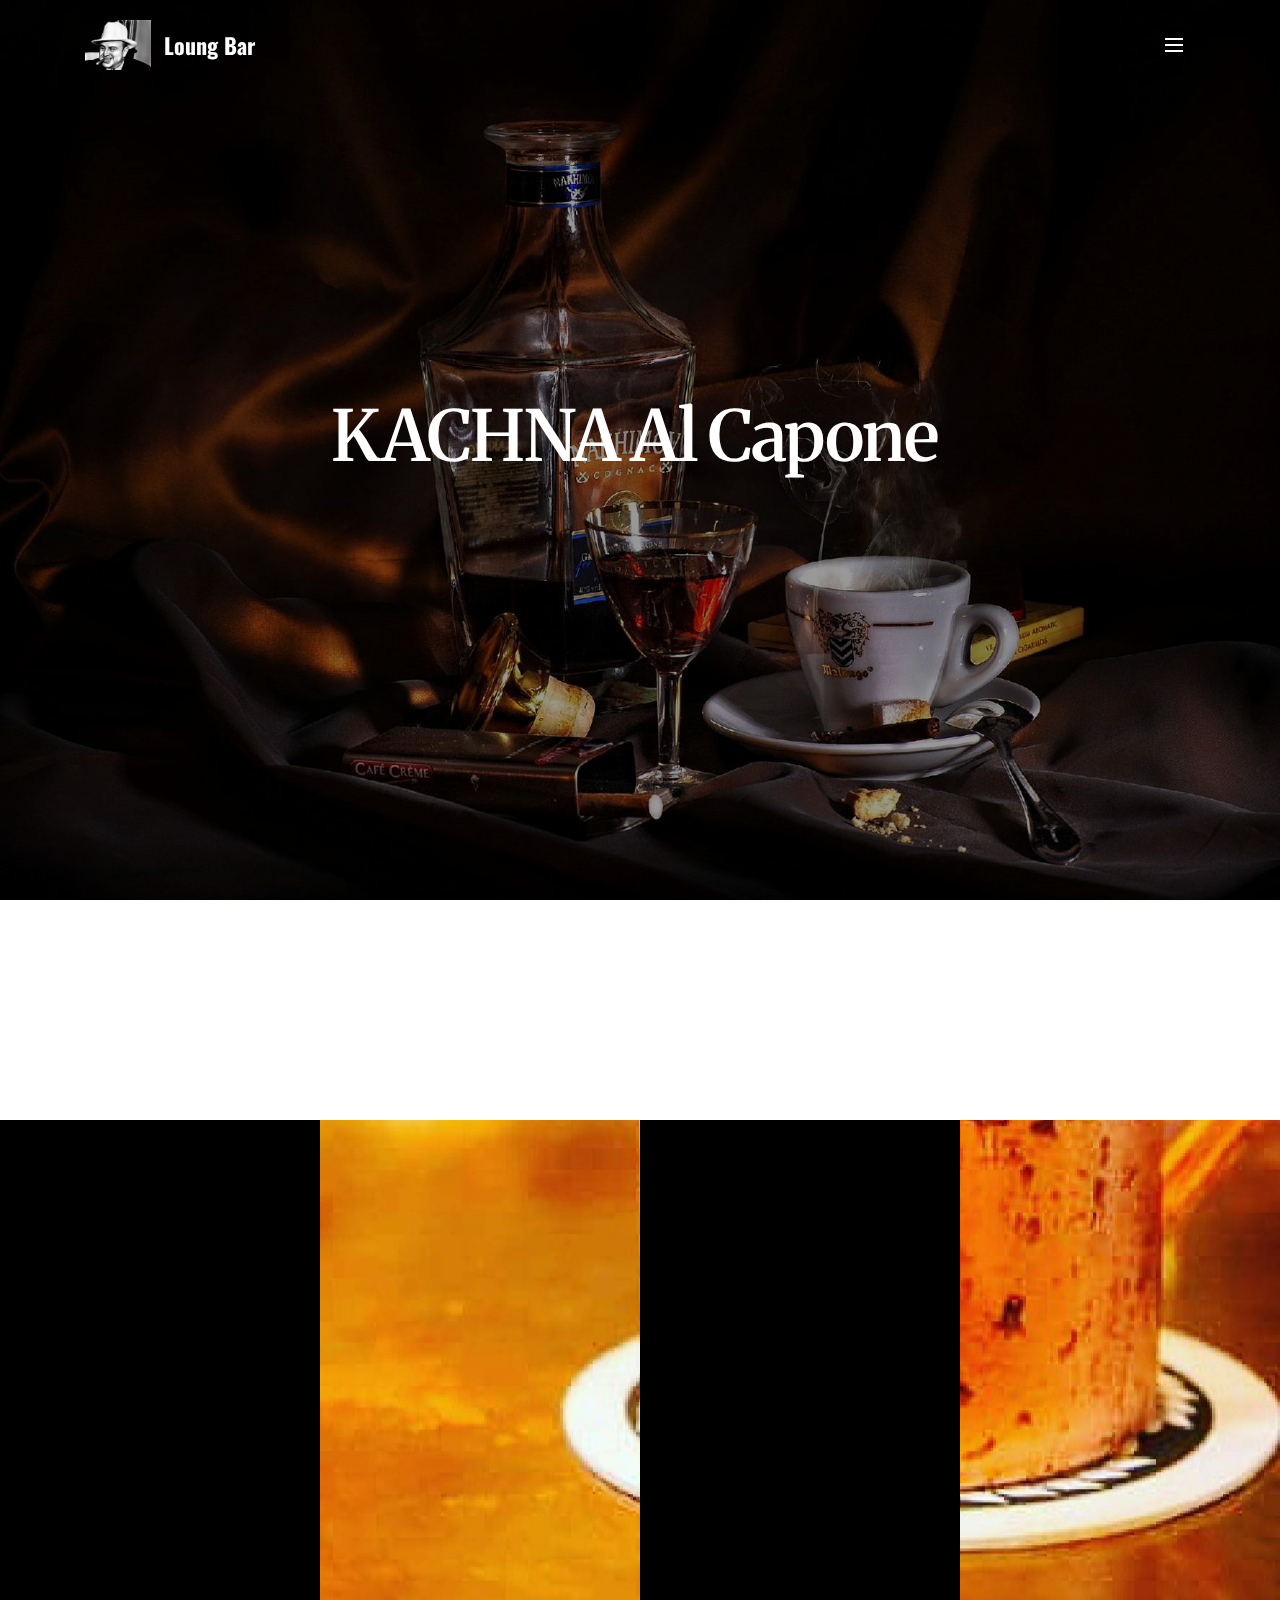
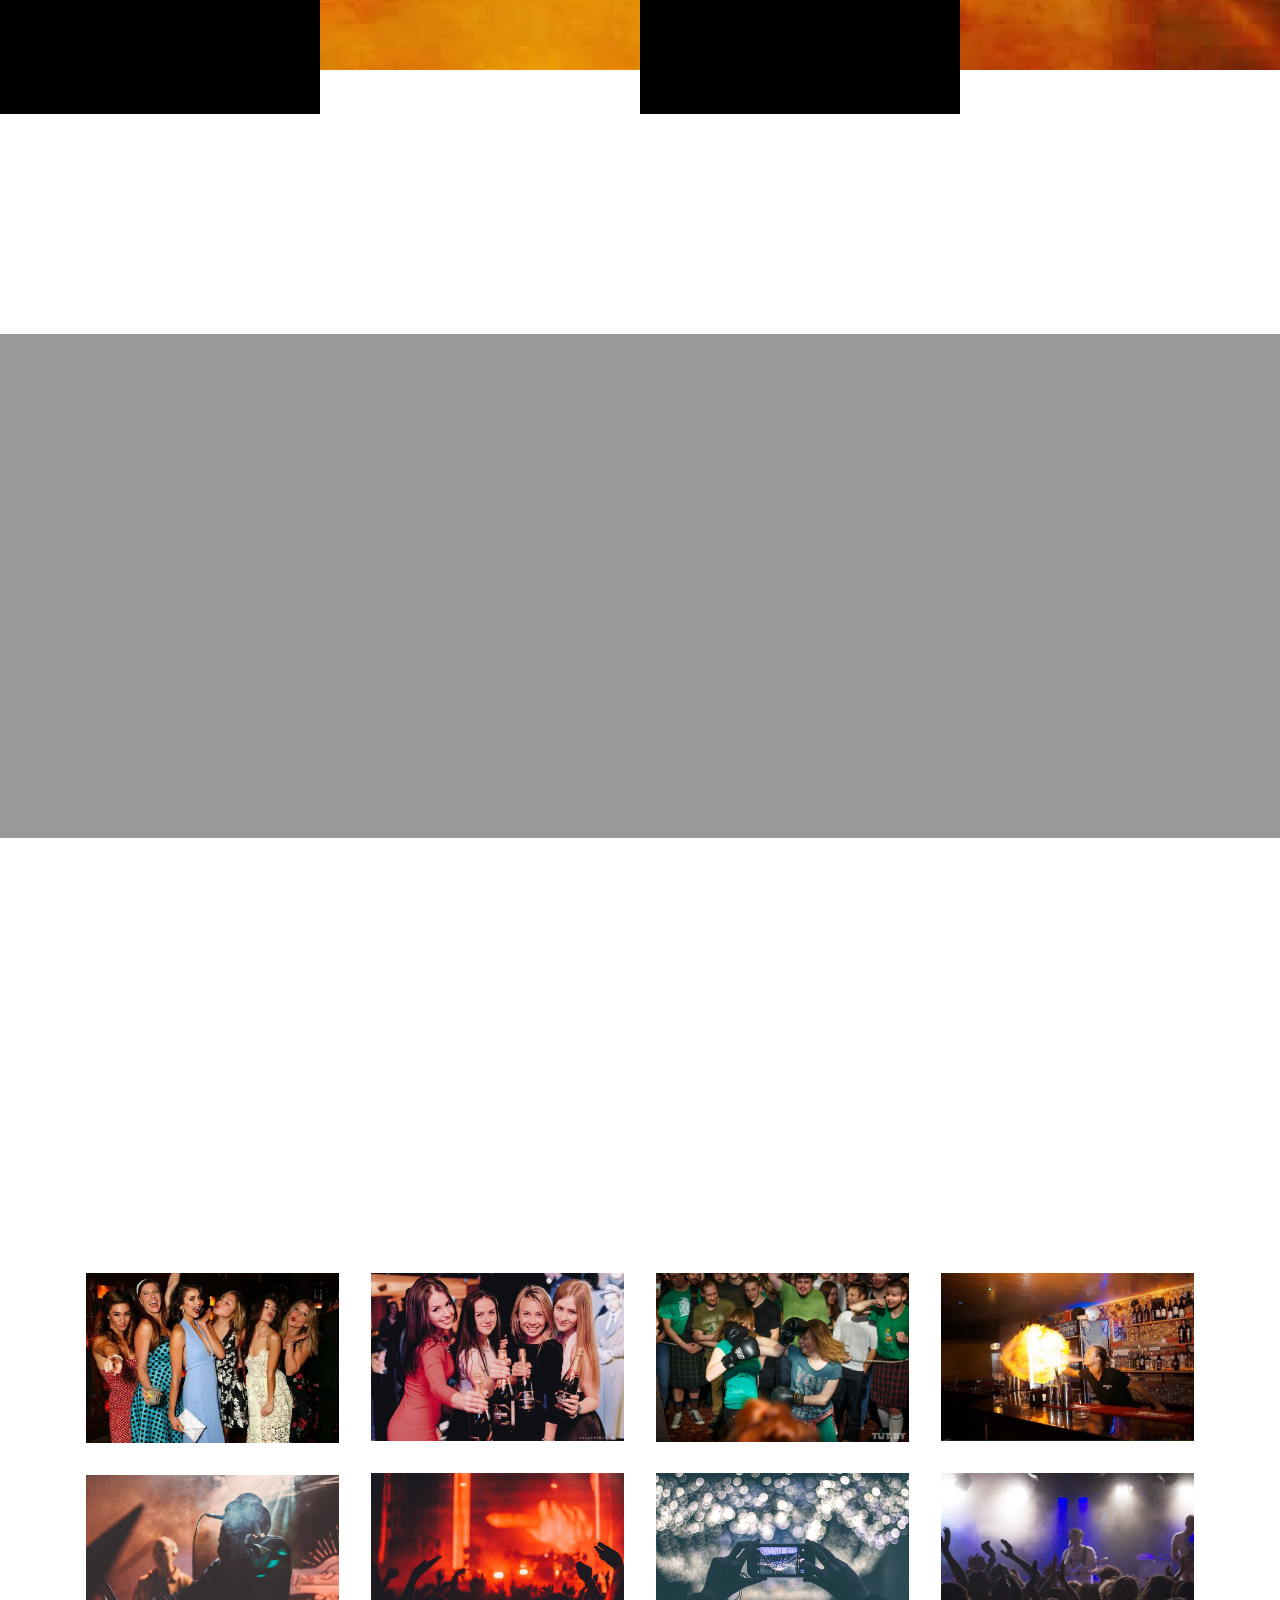
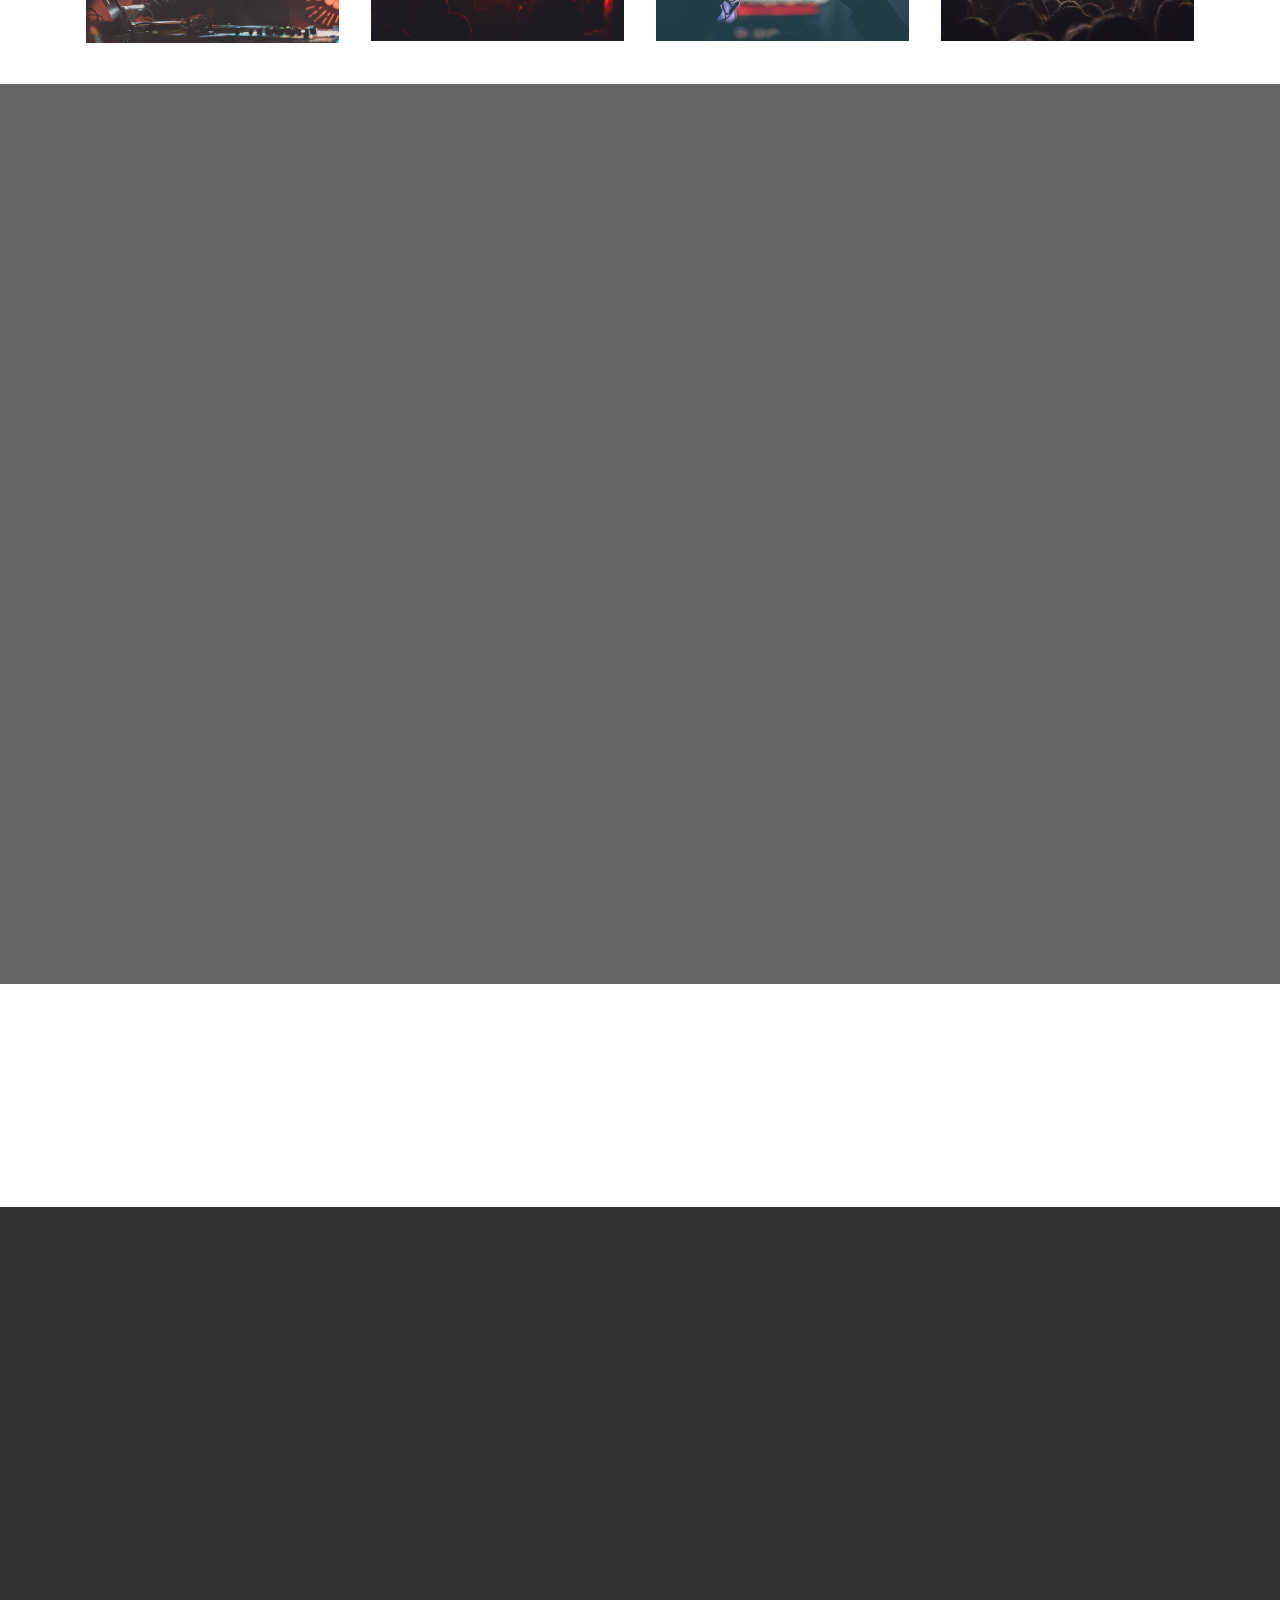
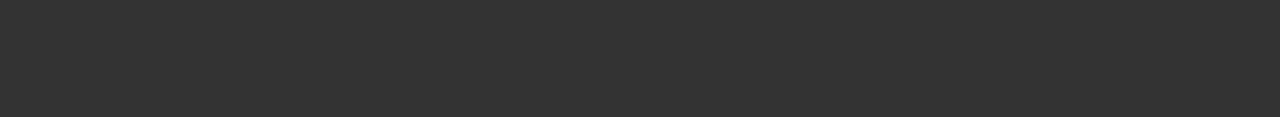
==== index.html @ c8e2fe5b "create github pages" ====
<!DOCTYPE html>
<html>
<head>
  <!-- Site made with Mobirise Website Builder v3.12.1, https://mobirise.com -->
  <meta charset="UTF-8">
  <meta http-equiv="X-UA-Compatible" content="IE=edge">
  <meta name="generator" content="Mobirise v3.12.1, mobirise.com">
  <meta name="viewport" content="width=device-width, initial-scale=1">
  <link rel="shortcut icon" href="assets/images/kapone-170x128.jpg" type="image/x-icon">
  <meta name="description" content="Бары и пабы Алматы">
  <title>Бар в Алматы</title>
  <link rel="stylesheet" href="https://fonts.googleapis.com/css?family=Lora:400,700,400italic,700italic&amp;subset=latin">
  <link rel="stylesheet" href="https://fonts.googleapis.com/css?family=Montserrat:400,700">
  <link rel="stylesheet" href="https://fonts.googleapis.com/css?family=Raleway:100,100i,200,200i,300,300i,400,400i,500,500i,600,600i,700,700i,800,800i,900,900i">
  <link rel="stylesheet" href="assets/bootstrap-material-design-font/css/material.css">
  <link rel="stylesheet" href="assets/et-line-font-plugin/style.css">
  <link rel="stylesheet" href="assets/tether/tether.min.css">
  <link rel="stylesheet" href="assets/bootstrap/css/bootstrap.min.css">
  <link rel="stylesheet" href="assets/dropdown/css/style.css">
  <link rel="stylesheet" href="assets/animate.css/animate.min.css">
  <link rel="stylesheet" href="assets/theme/css/style.css">
  <link rel="stylesheet" href="assets/mobirise-gallery/style.css">
  <link rel="stylesheet" href="assets/mobirise/css/mbr-additional.css" type="text/css">
  
  
  
</head>
<body>
<section id="ext_menu-d">

    <nav class="navbar navbar-dropdown bg-color transparent">
        <div class="container">

            <div class="mbr-table">
                <div class="mbr-table-cell">

                    <div class="navbar-brand">
                        <span class="navbar-logo"><img src="assets/images/kapone-170x128.jpg" alt="Mobirise"></span>
                        <a class="navbar-caption" href="Alcapone.html">Loung Bar</a>
                    </div>

                </div>
                <div class="mbr-table-cell">

                    <button class="navbar-toggler pull-xs-right" type="button" data-toggle="collapse" data-target="#exCollapsingNavbar">
                        <div class="hamburger-icon"></div>
                    </button>

                    <ul class="nav-dropdown collapse pull-xs-right nav navbar-nav navbar-toggleable-xl" id="exCollapsingNavbar"><li class="nav-item"><a class="nav-link link" href="index.html">О БАРЕ</a></li><li class="nav-item"><a class="nav-link link" href="Alcapone.html">Al Capone</a></li><li class="nav-item"><a class="nav-link link" href="http://barseng.kz/menu.pdf" target="_blank">МЕНЮ</a></li></ul>
                    <button hidden="" class="navbar-toggler navbar-close" type="button" data-toggle="collapse" data-target="#exCollapsingNavbar">
                        <div class="close-icon"></div>
                    </button>

                </div>
            </div>

        </div>
    </nav>

</section>

<section class="engine"><a rel="external" href="https://mobirise.com">Mobirise Web Page Maker</a></section><section class="mbr-section mbr-section-hero mbr-section-full mbr-parallax-background mbr-after-navbar" id="header1-h" style="background-image: url(assets/images/pub2-2000x1250.jpg);">

    <div class="mbr-overlay" style="opacity: 0.4; background-color: rgb(0, 0, 0);"></div>

    <div class="mbr-table-cell">

        <div class="container">
            <div class="row">
                <div class="mbr-section col-md-10 col-md-offset-1 text-xs-center">

                    <h1 class="mbr-section-title display-1"><br><span style="font-size: 4.39rem; line-height: 1.1;">KACHNA Al Capone&nbsp;</span><br><div><br></div></h1>
                    
                    
                </div>
            </div>
        </div>
    </div>

    

</section>

<section class="mbr-section article mbr-section__container" id="content1-g" style="background-color: rgb(255, 255, 255); padding-top: 20px; padding-bottom: 20px;">

    <div class="container">
        <div class="row">
            <div class="col-xs-12 lead"><p>И бар и кухня сочетают в себе американскую классику с итальянским колоритом под стать названию: виски и вермуты, пицца и бургеры. Меню в « KACHNA Al Capone» авторское и, как настоящий гангстер, хранит очень много секретов, некоторыми из которых могут поделиться с гостями. Например, необычный чесночный круассан готовится из специального сырного теста, а чтобы разгадать тайну одноименной «живой» пиццы с морепродуктами – ее надо попробовать. Кроме того, здесь есть пицца «Lego», которую можно «собрать» на свой вкус из понравившихся ингредиентов, топингов, сыров и соусов на классическом итальянском или слоеном тесте с моцареллой.</p><p><br></p></div>
        </div>
    </div>

</section>

<section class="mbr-cards mbr-section mbr-section-nopadding mbr-parallax-background" id="features1-l" style="background-image: url(assets/images/img-20170319-172205-2000x2000.jpg);">

        

    <div class="mbr-cards-row row striped">

        <div class="mbr-cards-col col-xs-12 col-lg-3" style="padding-top: 80px; padding-bottom: 80px;">
            <div class="container">
                <div class="card cart-block">
                    <div class="card-img"><img src="assets/images/323d0a21-34e6-40d7-8a92-a847ab2caed2-jpg-152x122-crop-152x122-max-q85-600x481.jpg" class="card-img-top"></div>
                    <div class="card-block">
                        <h4 class="card-title">Название</h4>
                        <h5 class="card-subtitle">состав</h5>
                        <p class="card-text">Краткое описание блюда</p>
                        <div class="card-btn"><a href="about.html" class="btn btn-primary">MORE</a></div>
                    </div>
                </div>
            </div>
        </div>
        <div class="mbr-cards-col col-xs-12 col-lg-3" style="padding-top: 80px; padding-bottom: 80px;">
            <div class="container">
                <div class="card cart-block">
                    <div class="card-img"><img src="assets/images/2824b2d0-a138-4de0-aead-1ec880fb8e8d-jpg-152x122-crop-152x122-max-q85-600x481.jpg" class="card-img-top"></div>
                    <div class="card-block">
                        <h4 class="card-title">Название</h4>
                        <h5 class="card-subtitle">состав</h5>
                        <p class="card-text">Краткое описание блюда</p>
                        <div class="card-btn"><a href="about.html" class="btn btn-primary">MORE</a></div>
                    </div>
                </div>
            </div>
        </div>
        <div class="mbr-cards-col col-xs-12 col-lg-3" style="padding-top: 80px; padding-bottom: 80px;">
            <div class="container">
                <div class="card cart-block">
                    <div class="card-img"><img src="assets/images/couqnfx82vs-600x399.jpg" class="card-img-top"></div>
                    <div class="card-block">
                        <h4 class="card-title">Название</h4>
                        <h5 class="card-subtitle">состав</h5>
                        <p class="card-text">Краткое описание блюда</p>
                        <div class="card-btn"><a href="about.html" class="btn btn-primary">MORE</a></div>
                    </div>
                </div>
            </div>
        </div>
        <div class="mbr-cards-col col-xs-12 col-lg-3" style="padding-top: 80px; padding-bottom: 80px;">
            <div class="container">
                <div class="card cart-block">
                    <div class="card-img"><img src="assets/images/5lagman-600x602.jpg" class="card-img-top"></div>
                    <div class="card-block">
                        <h4 class="card-title">Название</h4>
                        <h5 class="card-subtitle">состав</h5>
                        <p class="card-text">Краткое описание блюда</p>
                        <div class="card-btn"><a href="about.html" class="btn btn-primary">MORE</a></div>
                    </div>
                </div>
            </div>
        </div>
        
        
    </div>
</section>

<section class="mbr-section article mbr-section__container" id="content1-m" style="background-color: rgb(255, 255, 255); padding-top: 20px; padding-bottom: 20px;">

    <div class="container">
        <div class="row">
            <div class="col-xs-12 lead"><p>Оригинальная авторская коктейльная карта заслуживает особого внимания. Например, фирменный коктейль «Манхеттен» воспроизведен по подлинному рецепту той эпохи: ржаной виски, красный вермут и ангостура. Кстати, у него есть и «спутница» – оригинальный коктейль Мей Капоне (ром, руби порто, желток, лимон, мед, биттер), названный в честь супруги культового персонажа. </p><p><br></p><p>Название каждой позиции выбрано не случайно: в карте можно найти «Синдикат», «Картель» и даже «От КГБ с любовью». Разумеется, в баре представлены и классические коктейли, большой выбор крепких напитков и ликеров, а также особая позиция «Озадачить бармена». Для ценителей пива – несколько сортов разливного, в том числе редкий миндальный эль.</p></div>
        </div>
    </div>

</section>

<section class="mbr-section article" id="msg-box8-k" data-bg-video="https://www.youtube.com/embed/Tyuw-gnEGxI?rel=0&amp;amp;showinfo=0&amp;autoplay=0&amp;loop=0" style="padding-top: 200px; padding-bottom: 200px;">

    <div class="mbr-overlay" style="opacity: 0.4; background-color: rgb(0, 0, 0);">
    </div>
    <div class="container">
        <div class="row">
            <div class="col-md-8 col-md-offset-2 text-xs-center">
                <h3 class="mbr-section-title display-2">Коктели</h3>
                <div class="lead"><p>с секретом</p></div>
                
            </div>
        </div>
    </div>

</section>

<section class="mbr-section article mbr-section__container" id="content1-i" style="background-color: rgb(255, 255, 255); padding-top: 40px; padding-bottom: 0px;">

    <div class="container">
        <div class="row">
            <div class="col-xs-12 lead"><p>Пространство заведения гармонично разделено на несколько зон: непосредственно бар, лаунж-залы со столиками и диванами и специальный «тайный» бар.</p><p><br></p><p>Брутальный интерьер заведения полностью отражает концепцию: кирпичная кладка, стилизованные лампы, деревянные ящики и бочки из-под виски, стулья с обивкой из натуральной грубой кожи. Атмосферу создают стильные интерьерные акценты: антикварное пианино, музыкальный автомат, саксофон, переделанный в действующий пивной кран, на стенах – настоящие пулеметы Томпсона (известные как Томми-ган), даже ручки дверей переделаны из боевых пистолетов той эпохи. Отдельно стоит сказать о больших настенных часах в баре – сделанные на заказ, они идут в обратную сторону, что отлично подчеркивает концепцию бара.</p><p><br></p><p>По выходным и четвергам играет разноплановая живая музыка: это может быть джаз, популярные cover-группы или бодрый рок-н-ролл, по пятницам и субботам за пульт встаёт диджей.&nbsp;</p></div>
        </div>
    </div>

</section>

<section class="mbr-section mbr-section__container article" id="header3-o" style="background-color: rgb(255, 255, 255); padding-top: 20px; padding-bottom: 20px;">
    <div class="container">
        <div class="row">
            <div class="col-xs-12">
                <h3 class="mbr-section-title display-2">У нас весело</h3>
                <small class="mbr-section-subtitle"></small>
            </div>
        </div>
    </div>
</section>

<section class="mbr-gallery mbr-section mbr-section-nopadding mbr-slider-carousel" id="gallery2-n" data-filter="false" style="padding-top: 0rem; padding-bottom: 1.5rem;">
    <!-- Filter -->
    

    <!-- Gallery -->
    <div class="mbr-gallery-row container">
        <div class=" mbr-gallery-layout-default">
            <div>
                <div>
                    <div class="mbr-gallery-item mbr-gallery-item__mobirise3 mbr-gallery-item--p1" data-tags="Awesome" data-video-url="false">
                        <div href="#lb-gallery2-n" data-slide-to="0" data-toggle="modal">
                            
                            

                            <img alt="" src="assets/images/toohtoeiufw-1-2000x1345-800x538.jpg">
                            
                            <span class="icon-focus"></span>
                            
                        </div>
                    </div><div class="mbr-gallery-item mbr-gallery-item__mobirise3 mbr-gallery-item--p1" data-tags="Responsive" data-video-url="false">
                        <div href="#lb-gallery2-n" data-slide-to="1" data-toggle="modal">
                            
                            

                            <img alt="" src="assets/images/1048581-2000x1334-800x533.jpg">
                            
                            <span class="icon-focus"></span>
                            
                        </div>
                    </div><div class="mbr-gallery-item mbr-gallery-item__mobirise3 mbr-gallery-item--p1" data-tags="Creative" data-video-url="false">
                        <div href="#lb-gallery2-n" data-slide-to="2" data-toggle="modal">
                            
                            

                            <img alt="" src="assets/images/dsp-2000x1335-800x534.jpg">
                            
                            <span class="icon-focus"></span>
                            
                        </div>
                    </div><div class="mbr-gallery-item mbr-gallery-item__mobirise3 mbr-gallery-item--p1" data-tags="Animated" data-video-url="false">
                        <div href="#lb-gallery2-n" data-slide-to="3" data-toggle="modal">
                            
                            

                            <img alt="" src="assets/images/7q7cbcyurfs-2000x1331-800x532.jpg">
                            
                            <span class="icon-focus"></span>
                            
                        </div>
                    </div><div class="mbr-gallery-item mbr-gallery-item__mobirise3 mbr-gallery-item--p1" data-tags="Animated" data-video-url="false">
                        <div href="#lb-gallery2-n" data-slide-to="4" data-toggle="modal">
                            
                            

                            <img alt="" src="assets/images/mbr-2000x1333-800x533.jpg">
                            
                            <span class="icon-focus"></span>
                            
                        </div>
                    </div><div class="mbr-gallery-item mbr-gallery-item__mobirise3 mbr-gallery-item--p1" data-tags="Animated" data-video-url="false">
                        <div href="#lb-gallery2-n" data-slide-to="5" data-toggle="modal">
                            
                            

                            <img alt="" src="assets/images/mbr-4-2000x1333-800x533.jpg">
                            
                            <span class="icon-focus"></span>
                            
                        </div>
                    </div><div class="mbr-gallery-item mbr-gallery-item__mobirise3 mbr-gallery-item--p1" data-tags="Animated" data-video-url="false">
                        <div href="#lb-gallery2-n" data-slide-to="6" data-toggle="modal">
                            
                            

                            <img alt="" src="assets/images/mbr-3-2000x1333-800x533.jpg">
                            
                            <span class="icon-focus"></span>
                            
                        </div>
                    </div><div class="mbr-gallery-item mbr-gallery-item__mobirise3 mbr-gallery-item--p1" data-tags="Animated" data-video-url="false">
                        <div href="#lb-gallery2-n" data-slide-to="7" data-toggle="modal">
                            
                            

                            <img alt="" src="assets/images/mbr-1-2000x1333-800x533.jpg">
                            
                            <span class="icon-focus"></span>
                            
                        </div>
                    </div>
                </div>
            </div>
            <div class="clearfix"></div>
        </div>
    </div>

    <!-- Lightbox -->
    <div data-app-prevent-settings="" class="mbr-slider modal fade carousel slide" tabindex="-1" data-keyboard="true" data-interval="false" id="lb-gallery2-n">
        <div class="modal-dialog">
            <div class="modal-content">
                <div class="modal-body">
                    <ol class="carousel-indicators">
                        <li data-app-prevent-settings="" data-target="#lb-gallery2-n" data-slide-to="0"></li><li data-app-prevent-settings="" data-target="#lb-gallery2-n" data-slide-to="1"></li><li data-app-prevent-settings="" data-target="#lb-gallery2-n" data-slide-to="2"></li><li data-app-prevent-settings="" data-target="#lb-gallery2-n" data-slide-to="3"></li><li data-app-prevent-settings="" data-target="#lb-gallery2-n" data-slide-to="4"></li><li data-app-prevent-settings="" data-target="#lb-gallery2-n" data-slide-to="5"></li><li data-app-prevent-settings="" data-target="#lb-gallery2-n" data-slide-to="6"></li><li data-app-prevent-settings="" data-target="#lb-gallery2-n" class=" active" data-slide-to="7"></li>
                    </ol>
                    <div class="carousel-inner">
                        <div class="carousel-item">
                            <img alt="" src="assets/images/toohtoeiufw-1-2000x1345.jpg">
                        </div><div class="carousel-item">
                            <img alt="" src="assets/images/1048581-2000x1334.jpg">
                        </div><div class="carousel-item">
                            <img alt="" src="assets/images/dsp-2000x1335.jpg">
                        </div><div class="carousel-item">
                            <img alt="" src="assets/images/7q7cbcyurfs-2000x1331.jpg">
                        </div><div class="carousel-item">
                            <img alt="" src="assets/images/mbr-2000x1333.jpg">
                        </div><div class="carousel-item">
                            <img alt="" src="assets/images/mbr-4-2000x1333.jpg">
                        </div><div class="carousel-item">
                            <img alt="" src="assets/images/mbr-3-2000x1333.jpg">
                        </div><div class="carousel-item active">
                            <img alt="" src="assets/images/mbr-1-2000x1333.jpg">
                        </div>
                    </div>
                    <a class="left carousel-control" role="button" data-slide="prev" href="#lb-gallery2-n">
                        <span class="icon-prev" aria-hidden="true"></span>
                        <span class="sr-only">Previous</span>
                    </a>
                    <a class="right carousel-control" role="button" data-slide="next" href="#lb-gallery2-n">
                        <span class="icon-next" aria-hidden="true"></span>
                        <span class="sr-only">Next</span>
                    </a>

                    <a class="close" href="#" role="button" data-dismiss="modal">
                        <span aria-hidden="true">×</span>
                        <span class="sr-only">Close</span>
                    </a>
                </div>
            </div>
        </div>
    </div>
</section>

<section class="mbr-section mbr-section-hero mbr-section-full" id="header1-e" data-bg-video="https://www.youtube.com/embed/KRNBLQYTwz4?rel=0&amp;amp;showinfo=0&amp;autoplay=0&amp;loop=0">

    <div class="mbr-overlay" style="opacity: 0.6; background-color: rgb(0, 0, 0);"></div>

    <div class="mbr-table-cell">

        <div class="container">
            <div class="row">
                <div class="mbr-section col-md-10 col-md-offset-1 text-xs-center">

                    
                    
                    
                </div>
            </div>
        </div>
    </div>

    

</section>

<section class="mbr-section mbr-section__container article" id="header3-v" style="background-color: rgb(255, 255, 255); padding-top: 100px; padding-bottom: 100px;">
    <div class="container">
        <div class="row">
            <div class="col-xs-12">
                <h3 class="mbr-section-title display-2">Для постоянных гостей действует программа лояльности</h3>
                <small class="mbr-section-subtitle"></small>
            </div>
        </div>
    </div>
</section>

<section class="mbr-section mbr-section-md-padding mbr-footer footer2 mbr-parallax-background" id="contacts2-p" style="background-image: url(assets/images/pub3-2000x1124.jpg); padding-top: 120px; padding-bottom: 90px;">
    <div class="mbr-overlay" style="opacity: 0.8; background-color: rgb(0, 0, 0);"></div>
    <div class="container">
        <div class="row">
            <div class="mbr-footer-content col-xs-12 col-md-3">
                <p><strong>Address</strong><br>Kazakhstan, Almaty<br>
City, Abay 125<br><br><br>
<strong>Contacts</strong><br>
Email: support@capone.com<br>
Phone: +1 (0) 000 0000 001<br>
Fax: +1 (0) 000 0000 002</p>
            </div>
            <div class="mbr-footer-content col-xs-12 col-md-3"><p class="mbr-contacts__text"><strong>Страницы</strong></p><ul><font color="#bcbcbc"><span style="font-size: 14px; line-height: 25px;"><a href="index.html">О Баре</a></span></font><br><span style="font-size: 14px; line-height: 25px;"><a href="Alcapone.html">Al Capone</a></span><br><span style="font-size: 14px; line-height: 25px;"><a href="http://barseng.kz/menu.pdf">Меню</a></span></ul></div>
            <div class="col-xs-12 col-md-6">
                <div class="mbr-map"><iframe frameborder="0" style="border:0" src="https://www.google.com/maps/embed/v1/place?key=AIzaSyA0Dx_boXQiwvdz8sJHoYeZNVTdoWONYkU&amp;q=place_id:ChIJwS_1cDxpgzgR_ownrv0zpVY" allowfullscreen=""></iframe></div>
            </div>
        </div>
    </div>
</section>


  <script src="assets/web/assets/jquery/jquery.min.js"></script>
  <script src="assets/tether/tether.min.js"></script>
  <script src="assets/bootstrap/js/bootstrap.min.js"></script>
  <script src="assets/smooth-scroll/smooth-scroll.js"></script>
  <script src="assets/dropdown/js/script.min.js"></script>
  <script src="assets/touch-swipe/jquery.touch-swipe.min.js"></script>
  <script src="assets/viewport-checker/jquery.viewportchecker.js"></script>
  <script src="assets/jarallax/jarallax.js"></script>
  <script src="assets/jquery-mb-ytplayer/jquery.mb.ytplayer.min.js"></script>
  <script src="assets/masonry/masonry.pkgd.min.js"></script>
  <script src="assets/imagesloaded/imagesloaded.pkgd.min.js"></script>
  <script src="assets/bootstrap-carousel-swipe/bootstrap-carousel-swipe.js"></script>
  <script src="assets/theme/js/script.js"></script>
  <script src="assets/mobirise-gallery/player.min.js"></script>
  <script src="assets/mobirise-gallery/script.js"></script>
  
  
  <input name="animation" type="hidden">
  </body>
</html>
---- assets/bootstrap-material-design-font/css/material.css ----
@font-face {
  font-family: 'Material-Design-Icons';
  src: url('../fonts/Material-Design-Icons.eot?3ocs8m');
  src: url('../fonts/Material-Design-Icons.eot?#iefix3ocs8m') format('embedded-opentype'), url('../fonts/Material-Design-Icons.woff?3ocs8m') format('woff'), url('../fonts/Material-Design-Icons.ttf?3ocs8m') format('truetype'), url('../fonts/Material-Design-Icons.svg?3ocs8m#Material-Design-Icons') format('svg');
  font-weight: normal;
  font-style: normal;
}
[class^="mdi-"],
[class*="mdi-"] {
  speak: none;
  display: inline-block;
  font-style: normal;
  font-variant:normal;
  font-weight:normal;
  /*font-size:24px;*/
  line-height:1;
  font-family:'Material-Design-Icons' !important;
  text-rendering: auto;
  
  -webkit-font-smoothing: antialiased;
  -moz-osx-font-smoothing: grayscale;
  -webkit-transform: translate(0, 0);
      -ms-transform: translate(0, 0);
          transform: translate(0, 0);
}
[class^="mdi-"]:before,
[class*="mdi-"]:before {
  display: inline-block;
  speak: none;
  text-decoration: inherit;
}
[class^="mdi-"].pull-left,
[class*="mdi-"].pull-left {
  margin-right: .3em;
}
[class^="mdi-"].pull-right,
[class*="mdi-"].pull-right {
  margin-left: .3em;
}
[class^="mdi-"].mdi-lg:before,
[class*="mdi-"].mdi-lg:before,
[class^="mdi-"].mdi-lg:after,
[class*="mdi-"].mdi-lg:after {
  font-size: 1.33333333em;
  line-height: 0.75em;
  vertical-align: -15%;
}
[class^="mdi-"].mdi-2x:before,
[class*="mdi-"].mdi-2x:before,
[class^="mdi-"].mdi-2x:after,
[class*="mdi-"].mdi-2x:after {
  font-size: 2em;
}
[class^="mdi-"].mdi-3x:before,
[class*="mdi-"].mdi-3x:before,
[class^="mdi-"].mdi-3x:after,
[class*="mdi-"].mdi-3x:after {
  font-size: 3em;
}
[class^="mdi-"].mdi-4x:before,
[class*="mdi-"].mdi-4x:before,
[class^="mdi-"].mdi-4x:after,
[class*="mdi-"].mdi-4x:after {
  font-size: 4em;
}
[class^="mdi-"].mdi-5x:before,
[class*="mdi-"].mdi-5x:before,
[class^="mdi-"].mdi-5x:after,
[class*="mdi-"].mdi-5x:after {
  font-size: 5em;
}
[class^="mdi-device-signal-cellular-"]:after,
[class^="mdi-device-battery-"]:after,
[class^="mdi-device-battery-charging-"]:after,
[class^="mdi-device-signal-cellular-connected-no-internet-"]:after,
[class^="mdi-device-signal-wifi-"]:after,
[class^="mdi-device-signal-wifi-statusbar-not-connected"]:after,
.mdi-device-network-wifi:after {
  opacity: .3;
  position: absolute;
  left: 0;
  top: 0;
  z-index: 1;
  display: inline-block;
  speak: none;
  text-decoration: inherit;
}
[class^="mdi-device-signal-cellular-"]:after {
  content: "\e758";
}
[class^="mdi-device-battery-"]:after {
  content: "\e735";
}
[class^="mdi-device-battery-charging-"]:after {
  content: "\e733";
}
[class^="mdi-device-signal-cellular-connected-no-internet-"]:after {
  content: "\e75d";
}
[class^="mdi-device-signal-wifi-"]:after,
.mdi-device-network-wifi:after {
  content: "\e765";
}
[class^="mdi-device-signal-wifi-statusbasr-not-connected"]:after {
  content: "\e8f7";
}
.mdi-device-signal-cellular-off:after,
.mdi-device-signal-cellular-null:after,
.mdi-device-signal-cellular-no-sim:after,
.mdi-device-signal-wifi-off:after,
.mdi-device-signal-wifi-4-bar:after,
.mdi-device-signal-cellular-4-bar:after,
.mdi-device-battery-alert:after,
.mdi-device-signal-cellular-connected-no-internet-4-bar:after,
.mdi-device-battery-std:after,
.mdi-device-battery-full .mdi-device-battery-unknown:after {
  content: "";
}
.mdi-fw {
  width: 1.28571429em;
  text-align: center;
}
.mdi-ul {
  padding-left: 0;
  margin-left: 2.14285714em;
  list-style-type: none;
}
.mdi-ul > li {
  position: relative;
}
.mdi-li {
  position: absolute;
  left: -2.14285714em;
  width: 2.14285714em;
  top: 0.14285714em;
  text-align: center;
}
.mdi-li.mdi-lg {
  left: -1.85714286em;
}
.mdi-border {
  padding: .2em .25em .15em;
  border: solid 0.08em #eeeeee;
  border-radius: .1em;
}
.mdi-spin {
  -webkit-animation: mdi-spin 2s infinite linear;
  animation: mdi-spin 2s infinite linear;
  -webkit-transform-origin: 50% 50%;
  -ms-transform-origin: 50% 50%;
      transform-origin: 50% 50%;
}
.mdi-pulse {
  -webkit-animation: mdi-spin 1s steps(8) infinite;
  animation: mdi-spin 1s steps(8) infinite;
  -webkit-transform-origin: 50% 50%;
  -ms-transform-origin: 50% 50%;
      transform-origin: 50% 50%;
}
@-webkit-keyframes mdi-spin {
  0% {
    -webkit-transform: rotate(0deg);
    transform: rotate(0deg);
  }
  100% {
    -webkit-transform: rotate(359deg);
    transform: rotate(359deg);
  }
}
@keyframes mdi-spin {
  0% {
    -webkit-transform: rotate(0deg);
    transform: rotate(0deg);
  }
  100% {
    -webkit-transform: rotate(359deg);
    transform: rotate(359deg);
  }
}
.mdi-rotate-90 {
  filter: progid:DXImageTransform.Microsoft.BasicImage(rotation=1);
  -webkit-transform: rotate(90deg);
  -ms-transform: rotate(90deg);
  transform: rotate(90deg);
}
.mdi-rotate-180 {
  filter: progid:DXImageTransform.Microsoft.BasicImage(rotation=2);
  -webkit-transform: rotate(180deg);
  -ms-transform: rotate(180deg);
  transform: rotate(180deg);
}
.mdi-rotate-270 {
  filter: progid:DXImageTransform.Microsoft.BasicImage(rotation=3);
  -webkit-transform: rotate(270deg);
  -ms-transform: rotate(270deg);
  transform: rotate(270deg);
}
.mdi-flip-horizontal {
  filter: progid:DXImageTransform.Microsoft.BasicImage(rotation=0, mirror=1);
  -webkit-transform: scale(-1, 1);
  -ms-transform: scale(-1, 1);
  transform: scale(-1, 1);
}
.mdi-flip-vertical {
  filter: progid:DXImageTransform.Microsoft.BasicImage(rotation=2, mirror=1);
  -webkit-transform: scale(1, -1);
  -ms-transform: scale(1, -1);
  transform: scale(1, -1);
}
:root .mdi-rotate-90,
:root .mdi-rotate-180,
:root .mdi-rotate-270,
:root .mdi-flip-horizontal,
:root .mdi-flip-vertical {
  -webkit-filter: none;
          filter: none;
}
.mdi-stack {
  position: relative;
  display: inline-block;
  width: 2em;
  height: 2em;
  line-height: 2em;
  vertical-align: middle;
}
.mdi-stack-1x,
.mdi-stack-2x {
  position: absolute;
  left: 0;
  width: 100%;
  text-align: center;
}
.mdi-stack-1x {
  line-height: inherit;
}
.mdi-stack-2x {
  font-size: 2em;
}
.mdi-inverse {
  color: #ffffff;
}
/* Start Icons */
.mdi-action-3d-rotation:before {
  content: "\e600";
}
.mdi-action-accessibility:before {
  content: "\e601";
}
.mdi-action-account-balance-wallet:before {
  content: "\e602";
}
.mdi-action-account-balance:before {
  content: "\e603";
}
.mdi-action-account-box:before {
  content: "\e604";
}
.mdi-action-account-child:before {
  content: "\e605";
}
.mdi-action-account-circle:before {
  content: "\e606";
}
.mdi-action-add-shopping-cart:before {
  content: "\e607";
}
.mdi-action-alarm-add:before {
  content: "\e608";
}
.mdi-action-alarm-off:before {
  content: "\e609";
}
.mdi-action-alarm-on:before {
  content: "\e60a";
}
.mdi-action-alarm:before {
  content: "\e60b";
}
.mdi-action-android:before {
  content: "\e60c";
}
.mdi-action-announcement:before {
  content: "\e60d";
}
.mdi-action-aspect-ratio:before {
  content: "\e60e";
}
.mdi-action-assessment:before {
  content: "\e60f";
}
.mdi-action-assignment-ind:before {
  content: "\e610";
}
.mdi-action-assignment-late:before {
  content: "\e611";
}
.mdi-action-assignment-return:before {
  content: "\e612";
}
.mdi-action-assignment-returned:before {
  content: "\e613";
}
.mdi-action-assignment-turned-in:before {
  content: "\e614";
}
.mdi-action-assignment:before {
  content: "\e615";
}
.mdi-action-autorenew:before {
  content: "\e616";
}
.mdi-action-backup:before {
  content: "\e617";
}
.mdi-action-book:before {
  content: "\e618";
}
.mdi-action-bookmark-outline:before {
  content: "\e619";
}
.mdi-action-bookmark:before {
  content: "\e61a";
}
.mdi-action-bug-report:before {
  content: "\e61b";
}
.mdi-action-cached:before {
  content: "\e61c";
}
.mdi-action-check-circle:before {
  content: "\e61d";
}
.mdi-action-class:before {
  content: "\e61e";
}
.mdi-action-credit-card:before {
  content: "\e61f";
}
.mdi-action-dashboard:before {
  content: "\e620";
}
.mdi-action-delete:before {
  content: "\e621";
}
.mdi-action-description:before {
  content: "\e622";
}
.mdi-action-dns:before {
  content: "\e623";
}
.mdi-action-done-all:before {
  content: "\e624";
}
.mdi-action-done:before {
  content: "\e625";
}
.mdi-action-event:before {
  content: "\e626";
}
.mdi-action-exit-to-app:before {
  content: "\e627";
}
.mdi-action-explore:before {
  content: "\e628";
}
.mdi-action-extension:before {
  content: "\e629";
}
.mdi-action-face-unlock:before {
  content: "\e62a";
}
.mdi-action-favorite-outline:before {
  content: "\e62b";
}
.mdi-action-favorite:before {
  content: "\e62c";
}
.mdi-action-find-in-page:before {
  content: "\e62d";
}
.mdi-action-find-replace:before {
  content: "\e62e";
}
.mdi-action-flip-to-back:before {
  content: "\e62f";
}
.mdi-action-flip-to-front:before {
  content: "\e630";
}
.mdi-action-get-app:before {
  content: "\e631";
}
.mdi-action-grade:before {
  content: "\e632";
}
.mdi-action-group-work:before {
  content: "\e633";
}
.mdi-action-help:before {
  content: "\e634";
}
.mdi-action-highlight-remove:before {
  content: "\e635";
}
.mdi-action-history:before {
  content: "\e636";
}
.mdi-action-home:before {
  content: "\e637";
}
.mdi-action-https:before {
  content: "\e638";
}
.mdi-action-info-outline:before {
  content: "\e639";
}
.mdi-action-info:before {
  content: "\e63a";
}
.mdi-action-input:before {
  content: "\e63b";
}
.mdi-action-invert-colors:before {
  content: "\e63c";
}
.mdi-action-label-outline:before {
  content: "\e63d";
}
.mdi-action-label:before {
  content: "\e63e";
}
.mdi-action-language:before {
  content: "\e63f";
}
.mdi-action-launch:before {
  content: "\e640";
}
.mdi-action-list:before {
  content: "\e641";
}
.mdi-action-lock-open:before {
  content: "\e642";
}
.mdi-action-lock-outline:before {
  content: "\e643";
}
.mdi-action-lock:before {
  content: "\e644";
}
.mdi-action-loyalty:before {
  content: "\e645";
}
.mdi-action-markunread-mailbox:before {
  content: "\e646";
}
.mdi-action-note-add:before {
  content: "\e647";
}
.mdi-action-open-in-browser:before {
  content: "\e648";
}
.mdi-action-open-in-new:before {
  content: "\e649";
}
.mdi-action-open-with:before {
  content: "\e64a";
}
.mdi-action-pageview:before {
  content: "\e64b";
}
.mdi-action-payment:before {
  content: "\e64c";
}
.mdi-action-perm-camera-mic:before {
  content: "\e64d";
}
.mdi-action-perm-contact-cal:before {
  content: "\e64e";
}
.mdi-action-perm-data-setting:before {
  content: "\e64f";
}
.mdi-action-perm-device-info:before {
  content: "\e650";
}
.mdi-action-perm-identity:before {
  content: "\e651";
}
.mdi-action-perm-media:before {
  content: "\e652";
}
.mdi-action-perm-phone-msg:before {
  content: "\e653";
}
.mdi-action-perm-scan-wifi:before {
  content: "\e654";
}
.mdi-action-picture-in-picture:before {
  content: "\e655";
}
.mdi-action-polymer:before {
  content: "\e656";
}
.mdi-action-print:before {
  content: "\e657";
}
.mdi-action-query-builder:before {
  content: "\e658";
}
.mdi-action-question-answer:before {
  content: "\e659";
}
.mdi-action-receipt:before {
  content: "\e65a";
}
.mdi-action-redeem:before {
  content: "\e65b";
}
.mdi-action-reorder:before {
  content: "\e65c";
}
.mdi-action-report-problem:before {
  content: "\e65d";
}
.mdi-action-restore:before {
  content: "\e65e";
}
.mdi-action-room:before {
  content: "\e65f";
}
.mdi-action-schedule:before {
  content: "\e660";
}
.mdi-action-search:before {
  content: "\e661";
}
.mdi-action-settings-applications:before {
  content: "\e662";
}
.mdi-action-settings-backup-restore:before {
  content: "\e663";
}
.mdi-action-settings-bluetooth:before {
  content: "\e664";
}
.mdi-action-settings-cell:before {
  content: "\e665";
}
.mdi-action-settings-display:before {
  content: "\e666";
}
.mdi-action-settings-ethernet:before {
  content: "\e667";
}
.mdi-action-settings-input-antenna:before {
  content: "\e668";
}
.mdi-action-settings-input-component:before {
  content: "\e669";
}
.mdi-action-settings-input-composite:before {
  content: "\e66a";
}
.mdi-action-settings-input-hdmi:before {
  content: "\e66b";
}
.mdi-action-settings-input-svideo:before {
  content: "\e66c";
}
.mdi-action-settings-overscan:before {
  content: "\e66d";
}
.mdi-action-settings-phone:before {
  content: "\e66e";
}
.mdi-action-settings-power:before {
  content: "\e66f";
}
.mdi-action-settings-remote:before {
  content: "\e670";
}
.mdi-action-settings-voice:before {
  content: "\e671";
}
.mdi-action-settings:before {
  content: "\e672";
}
.mdi-action-shop-two:before {
  content: "\e673";
}
.mdi-action-shop:before {
  content: "\e674";
}
.mdi-action-shopping-basket:before {
  content: "\e675";
}
.mdi-action-shopping-cart:before {
  content: "\e676";
}
.mdi-action-speaker-notes:before {
  content: "\e677";
}
.mdi-action-spellcheck:before {
  content: "\e678";
}
.mdi-action-star-rate:before {
  content: "\e679";
}
.mdi-action-stars:before {
  content: "\e67a";
}
.mdi-action-store:before {
  content: "\e67b";
}
.mdi-action-subject:before {
  content: "\e67c";
}
.mdi-action-supervisor-account:before {
  content: "\e67d";
}
.mdi-action-swap-horiz:before {
  content: "\e67e";
}
.mdi-action-swap-vert-circle:before {
  content: "\e67f";
}
.mdi-action-swap-vert:before {
  content: "\e680";
}
.mdi-action-system-update-tv:before {
  content: "\e681";
}
.mdi-action-tab-unselected:before {
  content: "\e682";
}
.mdi-action-tab:before {
  content: "\e683";
}
.mdi-action-theaters:before {
  content: "\e684";
}
.mdi-action-thumb-down:before {
  content: "\e685";
}
.mdi-action-thumb-up:before {
  content: "\e686";
}
.mdi-action-thumbs-up-down:before {
  content: "\e687";
}
.mdi-action-toc:before {
  content: "\e688";
}
.mdi-action-today:before {
  content: "\e689";
}
.mdi-action-track-changes:before {
  content: "\e68a";
}
.mdi-action-translate:before {
  content: "\e68b";
}
.mdi-action-trending-down:before {
  content: "\e68c";
}
.mdi-action-trending-neutral:before {
  content: "\e68d";
}
.mdi-action-trending-up:before {
  content: "\e68e";
}
.mdi-action-turned-in-not:before {
  content: "\e68f";
}
.mdi-action-turned-in:before {
  content: "\e690";
}
.mdi-action-verified-user:before {
  content: "\e691";
}
.mdi-action-view-agenda:before {
  content: "\e692";
}
.mdi-action-view-array:before {
  content: "\e693";
}
.mdi-action-view-carousel:before {
  content: "\e694";
}
.mdi-action-view-column:before {
  content: "\e695";
}
.mdi-action-view-day:before {
  content: "\e696";
}
.mdi-action-view-headline:before {
  content: "\e697";
}
.mdi-action-view-list:before {
  content: "\e698";
}
.mdi-action-view-module:before {
  content: "\e699";
}
.mdi-action-view-quilt:before {
  content: "\e69a";
}
.mdi-action-view-stream:before {
  content: "\e69b";
}
.mdi-action-view-week:before {
  content: "\e69c";
}
.mdi-action-visibility-off:before {
  content: "\e69d";
}
.mdi-action-visibility:before {
  content: "\e69e";
}
.mdi-action-wallet-giftcard:before {
  content: "\e69f";
}
.mdi-action-wallet-membership:before {
  content: "\e6a0";
}
.mdi-action-wallet-travel:before {
  content: "\e6a1";
}
.mdi-action-work:before {
  content: "\e6a2";
}
.mdi-alert-error:before {
  content: "\e6a3";
}
.mdi-alert-warning:before {
  content: "\e6a4";
}
.mdi-av-album:before {
  content: "\e6a5";
}
.mdi-av-closed-caption:before {
  content: "\e6a6";
}
.mdi-av-equalizer:before {
  content: "\e6a7";
}
.mdi-av-explicit:before {
  content: "\e6a8";
}
.mdi-av-fast-forward:before {
  content: "\e6a9";
}
.mdi-av-fast-rewind:before {
  content: "\e6aa";
}
.mdi-av-games:before {
  content: "\e6ab";
}
.mdi-av-hearing:before {
  content: "\e6ac";
}
.mdi-av-high-quality:before {
  content: "\e6ad";
}
.mdi-av-loop:before {
  content: "\e6ae";
}
.mdi-av-mic-none:before {
  content: "\e6af";
}
.mdi-av-mic-off:before {
  content: "\e6b0";
}
.mdi-av-mic:before {
  content: "\e6b1";
}
.mdi-av-movie:before {
  content: "\e6b2";
}
.mdi-av-my-library-add:before {
  content: "\e6b3";
}
.mdi-av-my-library-books:before {
  content: "\e6b4";
}
.mdi-av-my-library-music:before {
  content: "\e6b5";
}
.mdi-av-new-releases:before {
  content: "\e6b6";
}
.mdi-av-not-interested:before {
  content: "\e6b7";
}
.mdi-av-pause-circle-fill:before {
  content: "\e6b8";
}
.mdi-av-pause-circle-outline:before {
  content: "\e6b9";
}
.mdi-av-pause:before {
  content: "\e6ba";
}
.mdi-av-play-arrow:before {
  content: "\e6bb";
}
.mdi-av-play-circle-fill:before {
  content: "\e6bc";
}
.mdi-av-play-circle-outline:before {
  content: "\e6bd";
}
.mdi-av-play-shopping-bag:before {
  content: "\e6be";
}
.mdi-av-playlist-add:before {
  content: "\e6bf";
}
.mdi-av-queue-music:before {
  content: "\e6c0";
}
.mdi-av-queue:before {
  content: "\e6c1";
}
.mdi-av-radio:before {
  content: "\e6c2";
}
.mdi-av-recent-actors:before {
  content: "\e6c3";
}
.mdi-av-repeat-one:before {
  content: "\e6c4";
}
.mdi-av-repeat:before {
  content: "\e6c5";
}
.mdi-av-replay:before {
  content: "\e6c6";
}
.mdi-av-shuffle:before {
  content: "\e6c7";
}
.mdi-av-skip-next:before {
  content: "\e6c8";
}
.mdi-av-skip-previous:before {
  content: "\e6c9";
}
.mdi-av-snooze:before {
  content: "\e6ca";
}
.mdi-av-stop:before {
  content: "\e6cb";
}
.mdi-av-subtitles:before {
  content: "\e6cc";
}
.mdi-av-surround-sound:before {
  content: "\e6cd";
}
.mdi-av-timer:before {
  content: "\e6ce";
}
.mdi-av-video-collection:before {
  content: "\e6cf";
}
.mdi-av-videocam-off:before {
  content: "\e6d0";
}
.mdi-av-videocam:before {
  content: "\e6d1";
}
.mdi-av-volume-down:before {
  content: "\e6d2";
}
.mdi-av-volume-mute:before {
  content: "\e6d3";
}
.mdi-av-volume-off:before {
  content: "\e6d4";
}
.mdi-av-volume-up:before {
  content: "\e6d5";
}
.mdi-av-web:before {
  content: "\e6d6";
}
.mdi-communication-business:before {
  content: "\e6d7";
}
.mdi-communication-call-end:before {
  content: "\e6d8";
}
.mdi-communication-call-made:before {
  content: "\e6d9";
}
.mdi-communication-call-merge:before {
  content: "\e6da";
}
.mdi-communication-call-missed:before {
  content: "\e6db";
}
.mdi-communication-call-received:before {
  content: "\e6dc";
}
.mdi-communication-call-split:before {
  content: "\e6dd";
}
.mdi-communication-call:before {
  content: "\e6de";
}
.mdi-communication-chat:before {
  content: "\e6df";
}
.mdi-communication-clear-all:before {
  content: "\e6e0";
}
.mdi-communication-comment:before {
  content: "\e6e1";
}
.mdi-communication-contacts:before {
  content: "\e6e2";
}
.mdi-communication-dialer-sip:before {
  content: "\e6e3";
}
.mdi-communication-dialpad:before {
  content: "\e6e4";
}
.mdi-communication-dnd-on:before {
  content: "\e6e5";
}
.mdi-communication-email:before {
  content: "\e6e6";
}
.mdi-communication-forum:before {
  content: "\e6e7";
}
.mdi-communication-import-export:before {
  content: "\e6e8";
}
.mdi-communication-invert-colors-off:before {
  content: "\e6e9";
}
.mdi-communication-invert-colors-on:before {
  content: "\e6ea";
}
.mdi-communication-live-help:before {
  content: "\e6eb";
}
.mdi-communication-location-off:before {
  content: "\e6ec";
}
.mdi-communication-location-on:before {
  content: "\e6ed";
}
.mdi-communication-message:before {
  content: "\e6ee";
}
.mdi-communication-messenger:before {
  content: "\e6ef";
}
.mdi-communication-no-sim:before {
  content: "\e6f0";
}
.mdi-communication-phone:before {
  content: "\e6f1";
}
.mdi-communication-portable-wifi-off:before {
  content: "\e6f2";
}
.mdi-communication-quick-contacts-dialer:before {
  content: "\e6f3";
}
.mdi-communication-quick-contacts-mail:before {
  content: "\e6f4";
}
.mdi-communication-ring-volume:before {
  content: "\e6f5";
}
.mdi-communication-stay-current-landscape:before {
  content: "\e6f6";
}
.mdi-communication-stay-current-portrait:before {
  content: "\e6f7";
}
.mdi-communication-stay-primary-landscape:before {
  content: "\e6f8";
}
.mdi-communication-stay-primary-portrait:before {
  content: "\e6f9";
}
.mdi-communication-swap-calls:before {
  content: "\e6fa";
}
.mdi-communication-textsms:before {
  content: "\e6fb";
}
.mdi-communication-voicemail:before {
  content: "\e6fc";
}
.mdi-communication-vpn-key:before {
  content: "\e6fd";
}
.mdi-content-add-box:before {
  content: "\e6fe";
}
.mdi-content-add-circle-outline:before {
  content: "\e6ff";
}
.mdi-content-add-circle:before {
  content: "\e700";
}
.mdi-content-add:before {
  content: "\e701";
}
.mdi-content-archive:before {
  content: "\e702";
}
.mdi-content-backspace:before {
  content: "\e703";
}
.mdi-content-block:before {
  content: "\e704";
}
.mdi-content-clear:before {
  content: "\e705";
}
.mdi-content-content-copy:before {
  content: "\e706";
}
.mdi-content-content-cut:before {
  content: "\e707";
}
.mdi-content-content-paste:before {
  content: "\e708";
}
.mdi-content-create:before {
  content: "\e709";
}
.mdi-content-drafts:before {
  content: "\e70a";
}
.mdi-content-filter-list:before {
  content: "\e70b";
}
.mdi-content-flag:before {
  content: "\e70c";
}
.mdi-content-forward:before {
  content: "\e70d";
}
.mdi-content-gesture:before {
  content: "\e70e";
}
.mdi-content-inbox:before {
  content: "\e70f";
}
.mdi-content-link:before {
  content: "\e710";
}
.mdi-content-mail:before {
  content: "\e711";
}
.mdi-content-markunread:before {
  content: "\e712";
}
.mdi-content-redo:before {
  content: "\e713";
}
.mdi-content-remove-circle-outline:before {
  content: "\e714";
}
.mdi-content-remove-circle:before {
  content: "\e715";
}
.mdi-content-remove:before {
  content: "\e716";
}
.mdi-content-reply-all:before {
  content: "\e717";
}
.mdi-content-reply:before {
  content: "\e718";
}
.mdi-content-report:before {
  content: "\e719";
}
.mdi-content-save:before {
  content: "\e71a";
}
.mdi-content-select-all:before {
  content: "\e71b";
}
.mdi-content-send:before {
  content: "\e71c";
}
.mdi-content-sort:before {
  content: "\e71d";
}
.mdi-content-text-format:before {
  content: "\e71e";
}
.mdi-content-undo:before {
  content: "\e71f";
}
.mdi-editor-attach-file:before {
  content: "\e776";
}
.mdi-editor-attach-money:before {
  content: "\e777";
}
.mdi-editor-border-all:before {
  content: "\e778";
}
.mdi-editor-border-bottom:before {
  content: "\e779";
}
.mdi-editor-border-clear:before {
  content: "\e77a";
}
.mdi-editor-border-color:before {
  content: "\e77b";
}
.mdi-editor-border-horizontal:before {
  content: "\e77c";
}
.mdi-editor-border-inner:before {
  content: "\e77d";
}
.mdi-editor-border-left:before {
  content: "\e77e";
}
.mdi-editor-border-outer:before {
  content: "\e77f";
}
.mdi-editor-border-right:before {
  content: "\e780";
}
.mdi-editor-border-style:before {
  content: "\e781";
}
.mdi-editor-border-top:before {
  content: "\e782";
}
.mdi-editor-border-vertical:before {
  content: "\e783";
}
.mdi-editor-format-align-center:before {
  content: "\e784";
}
.mdi-editor-format-align-justify:before {
  content: "\e785";
}
.mdi-editor-format-align-left:before {
  content: "\e786";
}
.mdi-editor-format-align-right:before {
  content: "\e787";
}
.mdi-editor-format-bold:before {
  content: "\e788";
}
.mdi-editor-format-clear:before {
  content: "\e789";
}
.mdi-editor-format-color-fill:before {
  content: "\e78a";
}
.mdi-editor-format-color-reset:before {
  content: "\e78b";
}
.mdi-editor-format-color-text:before {
  content: "\e78c";
}
.mdi-editor-format-indent-decrease:before {
  content: "\e78d";
}
.mdi-editor-format-indent-increase:before {
  content: "\e78e";
}
.mdi-editor-format-italic:before {
  content: "\e78f";
}
.mdi-editor-format-line-spacing:before {
  content: "\e790";
}
.mdi-editor-format-list-bulleted:before {
  content: "\e791";
}
.mdi-editor-format-list-numbered:before {
  content: "\e792";
}
.mdi-editor-format-paint:before {
  content: "\e793";
}
.mdi-editor-format-quote:before {
  content: "\e794";
}
.mdi-editor-format-size:before {
  content: "\e795";
}
.mdi-editor-format-strikethrough:before {
  content: "\e796";
}
.mdi-editor-format-textdirection-l-to-r:before {
  content: "\e797";
}
.mdi-editor-format-textdirection-r-to-l:before {
  content: "\e798";
}
.mdi-editor-format-underline:before {
  content: "\e799";
}
.mdi-editor-functions:before {
  content: "\e79a";
}
.mdi-editor-insert-chart:before {
  content: "\e79b";
}
.mdi-editor-insert-comment:before {
  content: "\e79c";
}
.mdi-editor-insert-drive-file:before {
  content: "\e79d";
}
.mdi-editor-insert-emoticon:before {
  content: "\e79e";
}
.mdi-editor-insert-invitation:before {
  content: "\e79f";
}
.mdi-editor-insert-link:before {
  content: "\e7a0";
}
.mdi-editor-insert-photo:before {
  content: "\e7a1";
}
.mdi-editor-merge-type:before {
  content: "\e7a2";
}
.mdi-editor-mode-comment:before {
  content: "\e7a3";
}
.mdi-editor-mode-edit:before {
  content: "\e7a4";
}
.mdi-editor-publish:before {
  content: "\e7a5";
}
.mdi-editor-vertical-align-bottom:before {
  content: "\e7a6";
}
.mdi-editor-vertical-align-center:before {
  content: "\e7a7";
}
.mdi-editor-vertical-align-top:before {
  content: "\e7a8";
}
.mdi-editor-wrap-text:before {
  content: "\e7a9";
}
.mdi-file-attachment:before {
  content: "\e7aa";
}
.mdi-file-cloud-circle:before {
  content: "\e7ab";
}
.mdi-file-cloud-done:before {
  content: "\e7ac";
}
.mdi-file-cloud-download:before {
  content: "\e7ad";
}
.mdi-file-cloud-off:before {
  content: "\e7ae";
}
.mdi-file-cloud-queue:before {
  content: "\e7af";
}
.mdi-file-cloud-upload:before {
  content: "\e7b0";
}
.mdi-file-cloud:before {
  content: "\e7b1";
}
.mdi-file-file-download:before {
  content: "\e7b2";
}
.mdi-file-file-upload:before {
  content: "\e7b3";
}
.mdi-file-folder-open:before {
  content: "\e7b4";
}
.mdi-file-folder-shared:before {
  content: "\e7b5";
}
.mdi-file-folder:before {
  content: "\e7b6";
}
.mdi-device-access-alarm:before {
  content: "\e720";
}
.mdi-device-access-alarms:before {
  content: "\e721";
}
.mdi-device-access-time:before {
  content: "\e722";
}
.mdi-device-add-alarm:before {
  content: "\e723";
}
.mdi-device-airplanemode-off:before {
  content: "\e724";
}
.mdi-device-airplanemode-on:before {
  content: "\e725";
}
.mdi-device-battery-20:before {
  content: "\e726";
}
.mdi-device-battery-30:before {
  content: "\e727";
}
.mdi-device-battery-50:before {
  content: "\e728";
}
.mdi-device-battery-60:before {
  content: "\e729";
}
.mdi-device-battery-80:before {
  content: "\e72a";
}
.mdi-device-battery-90:before {
  content: "\e72b";
}
.mdi-device-battery-alert:before {
  content: "\e72c";
}
.mdi-device-battery-charging-20:before {
  content: "\e72d";
}
.mdi-device-battery-charging-30:before {
  content: "\e72e";
}
.mdi-device-battery-charging-50:before {
  content: "\e72f";
}
.mdi-device-battery-charging-60:before {
  content: "\e730";
}
.mdi-device-battery-charging-80:before {
  content: "\e731";
}
.mdi-device-battery-charging-90:before {
  content: "\e732";
}
.mdi-device-battery-charging-full:before {
  content: "\e733";
}
.mdi-device-battery-full:before {
  content: "\e734";
}
.mdi-device-battery-std:before {
  content: "\e735";
}
.mdi-device-battery-unknown:before {
  content: "\e736";
}
.mdi-device-bluetooth-connected:before {
  content: "\e737";
}
.mdi-device-bluetooth-disabled:before {
  content: "\e738";
}
.mdi-device-bluetooth-searching:before {
  content: "\e739";
}
.mdi-device-bluetooth:before {
  content: "\e73a";
}
.mdi-device-brightness-auto:before {
  content: "\e73b";
}
.mdi-device-brightness-high:before {
  content: "\e73c";
}
.mdi-device-brightness-low:before {
  content: "\e73d";
}
.mdi-device-brightness-medium:before {
  content: "\e73e";
}
.mdi-device-data-usage:before {
  content: "\e73f";
}
.mdi-device-developer-mode:before {
  content: "\e740";
}
.mdi-device-devices:before {
  content: "\e741";
}
.mdi-device-dvr:before {
  content: "\e742";
}
.mdi-device-gps-fixed:before {
  content: "\e743";
}
.mdi-device-gps-not-fixed:before {
  content: "\e744";
}
.mdi-device-gps-off:before {
  content: "\e745";
}
.mdi-device-location-disabled:before {
  content: "\e746";
}
.mdi-device-location-searching:before {
  content: "\e747";
}
.mdi-device-multitrack-audio:before {
  content: "\e748";
}
.mdi-device-network-cell:before {
  content: "\e749";
}
.mdi-device-network-wifi:before {
  content: "\e74a";
}
.mdi-device-nfc:before {
  content: "\e74b";
}
.mdi-device-now-wallpaper:before {
  content: "\e74c";
}
.mdi-device-now-widgets:before {
  content: "\e74d";
}
.mdi-device-screen-lock-landscape:before {
  content: "\e74e";
}
.mdi-device-screen-lock-portrait:before {
  content: "\e74f";
}
.mdi-device-screen-lock-rotation:before {
  content: "\e750";
}
.mdi-device-screen-rotation:before {
  content: "\e751";
}
.mdi-device-sd-storage:before {
  content: "\e752";
}
.mdi-device-settings-system-daydream:before {
  content: "\e753";
}
.mdi-device-signal-cellular-0-bar:before {
  content: "\e754";
}
.mdi-device-signal-cellular-1-bar:before {
  content: "\e755";
}
.mdi-device-signal-cellular-2-bar:before {
  content: "\e756";
}
.mdi-device-signal-cellular-3-bar:before {
  content: "\e757";
}
.mdi-device-signal-cellular-4-bar:before {
  content: "\e758";
}
.mdi-signal-wifi-statusbar-connected-no-internet-after:before {
  content: "\e8f6";
}
.mdi-device-signal-cellular-connected-no-internet-0-bar:before {
  content: "\e759";
}
.mdi-device-signal-cellular-connected-no-internet-1-bar:before {
  content: "\e75a";
}
.mdi-device-signal-cellular-connected-no-internet-2-bar:before {
  content: "\e75b";
}
.mdi-device-signal-cellular-connected-no-internet-3-bar:before {
  content: "\e75c";
}
.mdi-device-signal-cellular-connected-no-internet-4-bar:before {
  content: "\e75d";
}
.mdi-device-signal-cellular-no-sim:before {
  content: "\e75e";
}
.mdi-device-signal-cellular-null:before {
  content: "\e75f";
}
.mdi-device-signal-cellular-off:before {
  content: "\e760";
}
.mdi-device-signal-wifi-0-bar:before {
  content: "\e761";
}
.mdi-device-signal-wifi-1-bar:before {
  content: "\e762";
}
.mdi-device-signal-wifi-2-bar:before {
  content: "\e763";
}
.mdi-device-signal-wifi-3-bar:before {
  content: "\e764";
}
.mdi-device-signal-wifi-4-bar:before {
  content: "\e765";
}
.mdi-device-signal-wifi-off:before {
  content: "\e766";
}
.mdi-device-signal-wifi-statusbar-1-bar:before {
  content: "\e767";
}
.mdi-device-signal-wifi-statusbar-2-bar:before {
  content: "\e768";
}
.mdi-device-signal-wifi-statusbar-3-bar:before {
  content: "\e769";
}
.mdi-device-signal-wifi-statusbar-4-bar:before {
  content: "\e76a";
}
.mdi-device-signal-wifi-statusbar-connected-no-internet-:before {
  content: "\e76b";
}
.mdi-device-signal-wifi-statusbar-connected-no-internet:before {
  content: "\e76f";
}
.mdi-device-signal-wifi-statusbar-connected-no-internet-2:before {
  content: "\e76c";
}
.mdi-device-signal-wifi-statusbar-connected-no-internet-3:before {
  content: "\e76d";
}
.mdi-device-signal-wifi-statusbar-connected-no-internet-4:before {
  content: "\e76e";
}
.mdi-signal-wifi-statusbar-not-connected-after:before {
  content: "\e8f7";
}
.mdi-device-signal-wifi-statusbar-not-connected:before {
  content: "\e770";
}
.mdi-device-signal-wifi-statusbar-null:before {
  content: "\e771";
}
.mdi-device-storage:before {
  content: "\e772";
}
.mdi-device-usb:before {
  content: "\e773";
}
.mdi-device-wifi-lock:before {
  content: "\e774";
}
.mdi-device-wifi-tethering:before {
  content: "\e775";
}
.mdi-hardware-cast-connected:before {
  content: "\e7b7";
}
.mdi-hardware-cast:before {
  content: "\e7b8";
}
.mdi-hardware-computer:before {
  content: "\e7b9";
}
.mdi-hardware-desktop-mac:before {
  content: "\e7ba";
}
.mdi-hardware-desktop-windows:before {
  content: "\e7bb";
}
.mdi-hardware-dock:before {
  content: "\e7bc";
}
.mdi-hardware-gamepad:before {
  content: "\e7bd";
}
.mdi-hardware-headset-mic:before {
  content: "\e7be";
}
.mdi-hardware-headset:before {
  content: "\e7bf";
}
.mdi-hardware-keyboard-alt:before {
  content: "\e7c0";
}
.mdi-hardware-keyboard-arrow-down:before {
  content: "\e7c1";
}
.mdi-hardware-keyboard-arrow-left:before {
  content: "\e7c2";
}
.mdi-hardware-keyboard-arrow-right:before {
  content: "\e7c3";
}
.mdi-hardware-keyboard-arrow-up:before {
  content: "\e7c4";
}
.mdi-hardware-keyboard-backspace:before {
  content: "\e7c5";
}
.mdi-hardware-keyboard-capslock:before {
  content: "\e7c6";
}
.mdi-hardware-keyboard-control:before {
  content: "\e7c7";
}
.mdi-hardware-keyboard-hide:before {
  content: "\e7c8";
}
.mdi-hardware-keyboard-return:before {
  content: "\e7c9";
}
.mdi-hardware-keyboard-tab:before {
  content: "\e7ca";
}
.mdi-hardware-keyboard-voice:before {
  content: "\e7cb";
}
.mdi-hardware-keyboard:before {
  content: "\e7cc";
}
.mdi-hardware-laptop-chromebook:before {
  content: "\e7cd";
}
.mdi-hardware-laptop-mac:before {
  content: "\e7ce";
}
.mdi-hardware-laptop-windows:before {
  content: "\e7cf";
}
.mdi-hardware-laptop:before {
  content: "\e7d0";
}
.mdi-hardware-memory:before {
  content: "\e7d1";
}
.mdi-hardware-mouse:before {
  content: "\e7d2";
}
.mdi-hardware-phone-android:before {
  content: "\e7d3";
}
.mdi-hardware-phone-iphone:before {
  content: "\e7d4";
}
.mdi-hardware-phonelink-off:before {
  content: "\e7d5";
}
.mdi-hardware-phonelink:before {
  content: "\e7d6";
}
.mdi-hardware-security:before {
  content: "\e7d7";
}
.mdi-hardware-sim-card:before {
  content: "\e7d8";
}
.mdi-hardware-smartphone:before {
  content: "\e7d9";
}
.mdi-hardware-speaker:before {
  content: "\e7da";
}
.mdi-hardware-tablet-android:before {
  content: "\e7db";
}
.mdi-hardware-tablet-mac:before {
  content: "\e7dc";
}
.mdi-hardware-tablet:before {
  content: "\e7dd";
}
.mdi-hardware-tv:before {
  content: "\e7de";
}
.mdi-hardware-watch:before {
  content: "\e7df";
}
.mdi-image-add-to-photos:before {
  content: "\e7e0";
}
.mdi-image-adjust:before {
  content: "\e7e1";
}
.mdi-image-assistant-photo:before {
  content: "\e7e2";
}
.mdi-image-audiotrack:before {
  content: "\e7e3";
}
.mdi-image-blur-circular:before {
  content: "\e7e4";
}
.mdi-image-blur-linear:before {
  content: "\e7e5";
}
.mdi-image-blur-off:before {
  content: "\e7e6";
}
.mdi-image-blur-on:before {
  content: "\e7e7";
}
.mdi-image-brightness-1:before {
  content: "\e7e8";
}
.mdi-image-brightness-2:before {
  content: "\e7e9";
}
.mdi-image-brightness-3:before {
  content: "\e7ea";
}
.mdi-image-brightness-4:before {
  content: "\e7eb";
}
.mdi-image-brightness-5:before {
  content: "\e7ec";
}
.mdi-image-brightness-6:before {
  content: "\e7ed";
}
.mdi-image-brightness-7:before {
  content: "\e7ee";
}
.mdi-image-brush:before {
  content: "\e7ef";
}
.mdi-image-camera-alt:before {
  content: "\e7f0";
}
.mdi-image-camera-front:before {
  content: "\e7f1";
}
.mdi-image-camera-rear:before {
  content: "\e7f2";
}
.mdi-image-camera-roll:before {
  content: "\e7f3";
}
.mdi-image-camera:before {
  content: "\e7f4";
}
.mdi-image-center-focus-strong:before {
  content: "\e7f5";
}
.mdi-image-center-focus-weak:before {
  content: "\e7f6";
}
.mdi-image-collections:before {
  content: "\e7f7";
}
.mdi-image-color-lens:before {
  content: "\e7f8";
}
.mdi-image-colorize:before {
  content: "\e7f9";
}
.mdi-image-compare:before {
  content: "\e7fa";
}
.mdi-image-control-point-duplicate:before {
  content: "\e7fb";
}
.mdi-image-control-point:before {
  content: "\e7fc";
}
.mdi-image-crop-3-2:before {
  content: "\e7fd";
}
.mdi-image-crop-5-4:before {
  content: "\e7fe";
}
.mdi-image-crop-7-5:before {
  content: "\e7ff";
}
.mdi-image-crop-16-9:before {
  content: "\e800";
}
.mdi-image-crop-din:before {
  content: "\e801";
}
.mdi-image-crop-free:before {
  content: "\e802";
}
.mdi-image-crop-landscape:before {
  content: "\e803";
}
.mdi-image-crop-original:before {
  content: "\e804";
}
.mdi-image-crop-portrait:before {
  content: "\e805";
}
.mdi-image-crop-square:before {
  content: "\e806";
}
.mdi-image-crop:before {
  content: "\e807";
}
.mdi-image-dehaze:before {
  content: "\e808";
}
.mdi-image-details:before {
  content: "\e809";
}
.mdi-image-edit:before {
  content: "\e80a";
}
.mdi-image-exposure-minus-1:before {
  content: "\e80b";
}
.mdi-image-exposure-minus-2:before {
  content: "\e80c";
}
.mdi-image-exposure-plus-1:before {
  content: "\e80d";
}
.mdi-image-exposure-plus-2:before {
  content: "\e80e";
}
.mdi-image-exposure-zero:before {
  content: "\e80f";
}
.mdi-image-exposure:before {
  content: "\e810";
}
.mdi-image-filter-1:before {
  content: "\e811";
}
.mdi-image-filter-2:before {
  content: "\e812";
}
.mdi-image-filter-3:before {
  content: "\e813";
}
.mdi-image-filter-4:before {
  content: "\e814";
}
.mdi-image-filter-5:before {
  content: "\e815";
}
.mdi-image-filter-6:before {
  content: "\e816";
}
.mdi-image-filter-7:before {
  content: "\e817";
}
.mdi-image-filter-8:before {
  content: "\e818";
}
.mdi-image-filter-9-plus:before {
  content: "\e819";
}
.mdi-image-filter-9:before {
  content: "\e81a";
}
.mdi-image-filter-b-and-w:before {
  content: "\e81b";
}
.mdi-image-filter-center-focus:before {
  content: "\e81c";
}
.mdi-image-filter-drama:before {
  content: "\e81d";
}
.mdi-image-filter-frames:before {
  content: "\e81e";
}
.mdi-image-filter-hdr:before {
  content: "\e81f";
}
.mdi-image-filter-none:before {
  content: "\e820";
}
.mdi-image-filter-tilt-shift:before {
  content: "\e821";
}
.mdi-image-filter-vintage:before {
  content: "\e822";
}
.mdi-image-filter:before {
  content: "\e823";
}
.mdi-image-flare:before {
  content: "\e824";
}
.mdi-image-flash-auto:before {
  content: "\e825";
}
.mdi-image-flash-off:before {
  content: "\e826";
}
.mdi-image-flash-on:before {
  content: "\e827";
}
.mdi-image-flip:before {
  content: "\e828";
}
.mdi-image-gradient:before {
  content: "\e829";
}
.mdi-image-grain:before {
  content: "\e82a";
}
.mdi-image-grid-off:before {
  content: "\e82b";
}
.mdi-image-grid-on:before {
  content: "\e82c";
}
.mdi-image-hdr-off:before {
  content: "\e82d";
}
.mdi-image-hdr-on:before {
  content: "\e82e";
}
.mdi-image-hdr-strong:before {
  content: "\e82f";
}
.mdi-image-hdr-weak:before {
  content: "\e830";
}
.mdi-image-healing:before {
  content: "\e831";
}
.mdi-image-image-aspect-ratio:before {
  content: "\e832";
}
.mdi-image-image:before {
  content: "\e833";
}
.mdi-image-iso:before {
  content: "\e834";
}
.mdi-image-landscape:before {
  content: "\e835";
}
.mdi-image-leak-add:before {
  content: "\e836";
}
.mdi-image-leak-remove:before {
  content: "\e837";
}
.mdi-image-lens:before {
  content: "\e838";
}
.mdi-image-looks-3:before {
  content: "\e839";
}
.mdi-image-looks-4:before {
  content: "\e83a";
}
.mdi-image-looks-5:before {
  content: "\e83b";
}
.mdi-image-looks-6:before {
  content: "\e83c";
}
.mdi-image-looks-one:before {
  content: "\e83d";
}
.mdi-image-looks-two:before {
  content: "\e83e";
}
.mdi-image-looks:before {
  content: "\e83f";
}
.mdi-image-loupe:before {
  content: "\e840";
}
.mdi-image-movie-creation:before {
  content: "\e841";
}
.mdi-image-nature-people:before {
  content: "\e842";
}
.mdi-image-nature:before {
  content: "\e843";
}
.mdi-image-navigate-before:before {
  content: "\e844";
}
.mdi-image-navigate-next:before {
  content: "\e845";
}
.mdi-image-palette:before {
  content: "\e846";
}
.mdi-image-panorama-fisheye:before {
  content: "\e847";
}
.mdi-image-panorama-horizontal:before {
  content: "\e848";
}
.mdi-image-panorama-vertical:before {
  content: "\e849";
}
.mdi-image-panorama-wide-angle:before {
  content: "\e84a";
}
.mdi-image-panorama:before {
  content: "\e84b";
}
.mdi-image-photo-album:before {
  content: "\e84c";
}
.mdi-image-photo-camera:before {
  content: "\e84d";
}
.mdi-image-photo-library:before {
  content: "\e84e";
}
.mdi-image-photo:before {
  content: "\e84f";
}
.mdi-image-portrait:before {
  content: "\e850";
}
.mdi-image-remove-red-eye:before {
  content: "\e851";
}
.mdi-image-rotate-left:before {
  content: "\e852";
}
.mdi-image-rotate-right:before {
  content: "\e853";
}
.mdi-image-slideshow:before {
  content: "\e854";
}
.mdi-image-straighten:before {
  content: "\e855";
}
.mdi-image-style:before {
  content: "\e856";
}
.mdi-image-switch-camera:before {
  content: "\e857";
}
.mdi-image-switch-video:before {
  content: "\e858";
}
.mdi-image-tag-faces:before {
  content: "\e859";
}
.mdi-image-texture:before {
  content: "\e85a";
}
.mdi-image-timelapse:before {
  content: "\e85b";
}
.mdi-image-timer-3:before {
  content: "\e85c";
}
.mdi-image-timer-10:before {
  content: "\e85d";
}
.mdi-image-timer-auto:before {
  content: "\e85e";
}
.mdi-image-timer-off:before {
  content: "\e85f";
}
.mdi-image-timer:before {
  content: "\e860";
}
.mdi-image-tonality:before {
  content: "\e861";
}
.mdi-image-transform:before {
  content: "\e862";
}
.mdi-image-tune:before {
  content: "\e863";
}
.mdi-image-wb-auto:before {
  content: "\e864";
}
.mdi-image-wb-cloudy:before {
  content: "\e865";
}
.mdi-image-wb-incandescent:before {
  content: "\e866";
}
.mdi-image-wb-irradescent:before {
  content: "\e867";
}
.mdi-image-wb-sunny:before {
  content: "\e868";
}
.mdi-maps-beenhere:before {
  content: "\e869";
}
.mdi-maps-directions-bike:before {
  content: "\e86a";
}
.mdi-maps-directions-bus:before {
  content: "\e86b";
}
.mdi-maps-directions-car:before {
  content: "\e86c";
}
.mdi-maps-directions-ferry:before {
  content: "\e86d";
}
.mdi-maps-directions-subway:before {
  content: "\e86e";
}
.mdi-maps-directions-train:before {
  content: "\e86f";
}
.mdi-maps-directions-transit:before {
  content: "\e870";
}
.mdi-maps-directions-walk:before {
  content: "\e871";
}
.mdi-maps-directions:before {
  content: "\e872";
}
.mdi-maps-flight:before {
  content: "\e873";
}
.mdi-maps-hotel:before {
  content: "\e874";
}
.mdi-maps-layers-clear:before {
  content: "\e875";
}
.mdi-maps-layers:before {
  content: "\e876";
}
.mdi-maps-local-airport:before {
  content: "\e877";
}
.mdi-maps-local-atm:before {
  content: "\e878";
}
.mdi-maps-local-attraction:before {
  content: "\e879";
}
.mdi-maps-local-bar:before {
  content: "\e87a";
}
.mdi-maps-local-cafe:before {
  content: "\e87b";
}
.mdi-maps-local-car-wash:before {
  content: "\e87c";
}
.mdi-maps-local-convenience-store:before {
  content: "\e87d";
}
.mdi-maps-local-drink:before {
  content: "\e87e";
}
.mdi-maps-local-florist:before {
  content: "\e87f";
}
.mdi-maps-local-gas-station:before {
  content: "\e880";
}
.mdi-maps-local-grocery-store:before {
  content: "\e881";
}
.mdi-maps-local-hospital:before {
  content: "\e882";
}
.mdi-maps-local-hotel:before {
  content: "\e883";
}
.mdi-maps-local-laundry-service:before {
  content: "\e884";
}
.mdi-maps-local-library:before {
  content: "\e885";
}
.mdi-maps-local-mall:before {
  content: "\e886";
}
.mdi-maps-local-movies:before {
  content: "\e887";
}
.mdi-maps-local-offer:before {
  content: "\e888";
}
.mdi-maps-local-parking:before {
  content: "\e889";
}
.mdi-maps-local-pharmacy:before {
  content: "\e88a";
}
.mdi-maps-local-phone:before {
  content: "\e88b";
}
.mdi-maps-local-pizza:before {
  content: "\e88c";
}
.mdi-maps-local-play:before {
  content: "\e88d";
}
.mdi-maps-local-post-office:before {
  content: "\e88e";
}
.mdi-maps-local-print-shop:before {
  content: "\e88f";
}
.mdi-maps-local-restaurant:before {
  content: "\e890";
}
.mdi-maps-local-see:before {
  content: "\e891";
}
.mdi-maps-local-shipping:before {
  content: "\e892";
}
.mdi-maps-local-taxi:before {
  content: "\e893";
}
.mdi-maps-location-history:before {
  content: "\e894";
}
.mdi-maps-map:before {
  content: "\e895";
}
.mdi-maps-my-location:before {
  content: "\e896";
}
.mdi-maps-navigation:before {
  content: "\e897";
}
.mdi-maps-pin-drop:before {
  content: "\e898";
}
.mdi-maps-place:before {
  content: "\e899";
}
.mdi-maps-rate-review:before {
  content: "\e89a";
}
.mdi-maps-restaurant-menu:before {
  content: "\e89b";
}
.mdi-maps-satellite:before {
  content: "\e89c";
}
.mdi-maps-store-mall-directory:before {
  content: "\e89d";
}
.mdi-maps-terrain:before {
  content: "\e89e";
}
.mdi-maps-traffic:before {
  content: "\e89f";
}
.mdi-navigation-apps:before {
  content: "\e8a0";
}
.mdi-navigation-arrow-back:before {
  content: "\e8a1";
}
.mdi-navigation-arrow-drop-down-circle:before {
  content: "\e8a2";
}
.mdi-navigation-arrow-drop-down:before {
  content: "\e8a3";
}
.mdi-navigation-arrow-drop-up:before {
  content: "\e8a4";
}
.mdi-navigation-arrow-forward:before {
  content: "\e8a5";
}
.mdi-navigation-cancel:before {
  content: "\e8a6";
}
.mdi-navigation-check:before {
  content: "\e8a7";
}
.mdi-navigation-chevron-left:before {
  content: "\e8a8";
}
.mdi-navigation-chevron-right:before {
  content: "\e8a9";
}
.mdi-navigation-close:before {
  content: "\e8aa";
}
.mdi-navigation-expand-less:before {
  content: "\e8ab";
}
.mdi-navigation-expand-more:before {
  content: "\e8ac";
}
.mdi-navigation-fullscreen-exit:before {
  content: "\e8ad";
}
.mdi-navigation-fullscreen:before {
  content: "\e8ae";
}
.mdi-navigation-menu:before {
  content: "\e8af";
}
.mdi-navigation-more-horiz:before {
  content: "\e8b0";
}
.mdi-navigation-more-vert:before {
  content: "\e8b1";
}
.mdi-navigation-refresh:before {
  content: "\e8b2";
}
.mdi-navigation-unfold-less:before {
  content: "\e8b3";
}
.mdi-navigation-unfold-more:before {
  content: "\e8b4";
}
.mdi-notification-adb:before {
  content: "\e8b5";
}
.mdi-notification-bluetooth-audio:before {
  content: "\e8b6";
}
.mdi-notification-disc-full:before {
  content: "\e8b7";
}
.mdi-notification-dnd-forwardslash:before {
  content: "\e8b8";
}
.mdi-notification-do-not-disturb:before {
  content: "\e8b9";
}
.mdi-notification-drive-eta:before {
  content: "\e8ba";
}
.mdi-notification-event-available:before {
  content: "\e8bb";
}
.mdi-notification-event-busy:before {
  content: "\e8bc";
}
.mdi-notification-event-note:before {
  content: "\e8bd";
}
.mdi-notification-folder-special:before {
  content: "\e8be";
}
.mdi-notification-mms:before {
  content: "\e8bf";
}
.mdi-notification-more:before {
  content: "\e8c0";
}
.mdi-notification-network-locked:before {
  content: "\e8c1";
}
.mdi-notification-phone-bluetooth-speaker:before {
  content: "\e8c2";
}
.mdi-notification-phone-forwarded:before {
  content: "\e8c3";
}
.mdi-notification-phone-in-talk:before {
  content: "\e8c4";
}
.mdi-notification-phone-locked:before {
  content: "\e8c5";
}
.mdi-notification-phone-missed:before {
  content: "\e8c6";
}
.mdi-notification-phone-paused:before {
  content: "\e8c7";
}
.mdi-notification-play-download:before {
  content: "\e8c8";
}
.mdi-notification-play-install:before {
  content: "\e8c9";
}
.mdi-notification-sd-card:before {
  content: "\e8ca";
}
.mdi-notification-sim-card-alert:before {
  content: "\e8cb";
}
.mdi-notification-sms-failed:before {
  content: "\e8cc";
}
.mdi-notification-sms:before {
  content: "\e8cd";
}
.mdi-notification-sync-disabled:before {
  content: "\e8ce";
}
.mdi-notification-sync-problem:before {
  content: "\e8cf";
}
.mdi-notification-sync:before {
  content: "\e8d0";
}
.mdi-notification-system-update:before {
  content: "\e8d1";
}
.mdi-notification-tap-and-play:before {
  content: "\e8d2";
}
.mdi-notification-time-to-leave:before {
  content: "\e8d3";
}
.mdi-notification-vibration:before {
  content: "\e8d4";
}
.mdi-notification-voice-chat:before {
  content: "\e8d5";
}
.mdi-notification-vpn-lock:before {
  content: "\e8d6";
}
.mdi-social-cake:before {
  content: "\e8d7";
}
.mdi-social-domain:before {
  content: "\e8d8";
}
.mdi-social-group-add:before {
  content: "\e8d9";
}
.mdi-social-group:before {
  content: "\e8da";
}
.mdi-social-location-city:before {
  content: "\e8db";
}
.mdi-social-mood:before {
  content: "\e8dc";
}
.mdi-social-notifications-none:before {
  content: "\e8dd";
}
.mdi-social-notifications-off:before {
  content: "\e8de";
}
.mdi-social-notifications-on:before {
  content: "\e8df";
}
.mdi-social-notifications-paused:before {
  content: "\e8e0";
}
.mdi-social-notifications:before {
  content: "\e8e1";
}
.mdi-social-pages:before {
  content: "\e8e2";
}
.mdi-social-party-mode:before {
  content: "\e8e3";
}
.mdi-social-people-outline:before {
  content: "\e8e4";
}
.mdi-social-people:before {
  content: "\e8e5";
}
.mdi-social-person-add:before {
  content: "\e8e6";
}
.mdi-social-person-outline:before {
  content: "\e8e7";
}
.mdi-social-person:before {
  content: "\e8e8";
}
.mdi-social-plus-one:before {
  content: "\e8e9";
}
.mdi-social-poll:before {
  content: "\e8ea";
}
.mdi-social-public:before {
  content: "\e8eb";
}
.mdi-social-school:before {
  content: "\e8ec";
}
.mdi-social-share:before {
  content: "\e8ed";
}
.mdi-social-whatshot:before {
  content: "\e8ee";
}
.mdi-toggle-check-box-outline-blank:before {
  content: "\e8ef";
}
.mdi-toggle-check-box:before {
  content: "\e8f0";
}
.mdi-toggle-radio-button-off:before {
  content: "\e8f1";
}
.mdi-toggle-radio-button-on:before {
  content: "\e8f2";
}
.mdi-toggle-star-half:before {
  content: "\e8f3";
}
.mdi-toggle-star-outline:before {
  content: "\e8f4";
}
.mdi-toggle-star:before {
  content: "\e8f5";
}
---- assets/et-line-font-plugin/style.css ----
@font-face {
	font-family: 'et-line';
	src:url('fonts/et-line.eot');
	src:url('fonts/et-line.eot?#iefix') format('embedded-opentype'),
		url('fonts/et-line.woff') format('woff'),
		url('fonts/et-line.ttf') format('truetype'),
		url('fonts/et-line.svg#et-line') format('svg');
	font-weight: normal;
	font-style: normal;
}

/* Use the following CSS code if you want to use data attributes for inserting your icons */
.etl-icon, [data-icon]:before {
	font-family: 'et-line';
	content: attr(data-icon);
	speak: none;
	font-weight: normal;
	font-variant: normal;
	text-transform: none;
	line-height: 1;
	-webkit-font-smoothing: antialiased;
	-moz-osx-font-smoothing: grayscale;
	display:inline-block;
}

/* Use the following CSS code if you want to have a class per icon */
/*
Instead of a list of all class selectors,
you can use the generic selector below, but it's slower:
[class*="icon-"] {
*/
.icon-mobile, .icon-laptop, .icon-desktop, .icon-tablet, .icon-phone, .icon-document, .icon-documents, .icon-search, .icon-clipboard, .icon-newspaper, .icon-notebook, .icon-book-open, .icon-browser, .icon-calendar, .icon-presentation, .icon-picture, .icon-pictures, .icon-video, .icon-camera, .icon-printer, .icon-toolbox, .icon-briefcase, .icon-wallet, .icon-gift, .icon-bargraph, .icon-grid, .icon-expand, .icon-focus, .icon-edit, .icon-adjustments, .icon-ribbon, .icon-hourglass, .icon-lock, .icon-megaphone, .icon-shield, .icon-trophy, .icon-flag, .icon-map, .icon-puzzle, .icon-basket, .icon-envelope, .icon-streetsign, .icon-telescope, .icon-gears, .icon-key, .icon-paperclip, .icon-attachment, .icon-pricetags, .icon-lightbulb, .icon-layers, .icon-pencil, .icon-tools, .icon-tools-2, .icon-scissors, .icon-paintbrush, .icon-magnifying-glass, .icon-circle-compass, .icon-linegraph, .icon-mic, .icon-strategy, .icon-beaker, .icon-caution, .icon-recycle, .icon-anchor, .icon-profile-male, .icon-profile-female, .icon-bike, .icon-wine, .icon-hotairballoon, .icon-globe, .icon-genius, .icon-map-pin, .icon-dial, .icon-chat, .icon-heart, .icon-cloud, .icon-upload, .icon-download, .icon-target, .icon-hazardous, .icon-piechart, .icon-speedometer, .icon-global, .icon-compass, .icon-lifesaver, .icon-clock, .icon-aperture, .icon-quote, .icon-scope, .icon-alarmclock, .icon-refresh, .icon-happy, .icon-sad, .icon-facebook, .icon-twitter, .icon-googleplus, .icon-rss, .icon-tumblr, .icon-linkedin, .icon-dribbble {
	font-family: 'et-line';
	speak: none;
	font-style: normal;
	font-weight: normal;
	font-variant: normal;
	text-transform: none;
	line-height: 1;
	-webkit-font-smoothing: antialiased;
	-moz-osx-font-smoothing: grayscale;
	display:inline-block;
}
.icon-mobile:before {
	content: "\e000";
}
.icon-laptop:before {
	content: "\e001";
}
.icon-desktop:before {
	content: "\e002";
}
.icon-tablet:before {
	content: "\e003";
}
.icon-phone:before {
	content: "\e004";
}
.icon-document:before {
	content: "\e005";
}
.icon-documents:before {
	content: "\e006";
}
.icon-search:before {
	content: "\e007";
}
.icon-clipboard:before {
	content: "\e008";
}
.icon-newspaper:before {
	content: "\e009";
}
.icon-notebook:before {
	content: "\e00a";
}
.icon-book-open:before {
	content: "\e00b";
}
.icon-browser:before {
	content: "\e00c";
}
.icon-calendar:before {
	content: "\e00d";
}
.icon-presentation:before {
	content: "\e00e";
}
.icon-picture:before {
	content: "\e00f";
}
.icon-pictures:before {
	content: "\e010";
}
.icon-video:before {
	content: "\e011";
}
.icon-camera:before {
	content: "\e012";
}
.icon-printer:before {
	content: "\e013";
}
.icon-toolbox:before {
	content: "\e014";
}
.icon-briefcase:before {
	content: "\e015";
}
.icon-wallet:before {
	content: "\e016";
}
.icon-gift:before {
	content: "\e017";
}
.icon-bargraph:before {
	content: "\e018";
}
.icon-grid:before {
	content: "\e019";
}
.icon-expand:before {
	content: "\e01a";
}
.icon-focus:before {
	content: "\e01b";
}
.icon-edit:before {
	content: "\e01c";
}
.icon-adjustments:before {
	content: "\e01d";
}
.icon-ribbon:before {
	content: "\e01e";
}
.icon-hourglass:before {
	content: "\e01f";
}
.icon-lock:before {
	content: "\e020";
}
.icon-megaphone:before {
	content: "\e021";
}
.icon-shield:before {
	content: "\e022";
}
.icon-trophy:before {
	content: "\e023";
}
.icon-flag:before {
	content: "\e024";
}
.icon-map:before {
	content: "\e025";
}
.icon-puzzle:before {
	content: "\e026";
}
.icon-basket:before {
	content: "\e027";
}
.icon-envelope:before {
	content: "\e028";
}
.icon-streetsign:before {
	content: "\e029";
}
.icon-telescope:before {
	content: "\e02a";
}
.icon-gears:before {
	content: "\e02b";
}
.icon-key:before {
	content: "\e02c";
}
.icon-paperclip:before {
	content: "\e02d";
}
.icon-attachment:before {
	content: "\e02e";
}
.icon-pricetags:before {
	content: "\e02f";
}
.icon-lightbulb:before {
	content: "\e030";
}
.icon-layers:before {
	content: "\e031";
}
.icon-pencil:before {
	content: "\e032";
}
.icon-tools:before {
	content: "\e033";
}
.icon-tools-2:before {
	content: "\e034";
}
.icon-scissors:before {
	content: "\e035";
}
.icon-paintbrush:before {
	content: "\e036";
}
.icon-magnifying-glass:before {
	content: "\e037";
}
.icon-circle-compass:before {
	content: "\e038";
}
.icon-linegraph:before {
	content: "\e039";
}
.icon-mic:before {
	content: "\e03a";
}
.icon-strategy:before {
	content: "\e03b";
}
.icon-beaker:before {
	content: "\e03c";
}
.icon-caution:before {
	content: "\e03d";
}
.icon-recycle:before {
	content: "\e03e";
}
.icon-anchor:before {
	content: "\e03f";
}
.icon-profile-male:before {
	content: "\e040";
}
.icon-profile-female:before {
	content: "\e041";
}
.icon-bike:before {
	content: "\e042";
}
.icon-wine:before {
	content: "\e043";
}
.icon-hotairballoon:before {
	content: "\e044";
}
.icon-globe:before {
	content: "\e045";
}
.icon-genius:before {
	content: "\e046";
}
.icon-map-pin:before {
	content: "\e047";
}
.icon-dial:before {
	content: "\e048";
}
.icon-chat:before {
	content: "\e049";
}
.icon-heart:before {
	content: "\e04a";
}
.icon-cloud:before {
	content: "\e04b";
}
.icon-upload:before {
	content: "\e04c";
}
.icon-download:before {
	content: "\e04d";
}
.icon-target:before {
	content: "\e04e";
}
.icon-hazardous:before {
	content: "\e04f";
}
.icon-piechart:before {
	content: "\e050";
}
.icon-speedometer:before {
	content: "\e051";
}
.icon-global:before {
	content: "\e052";
}
.icon-compass:before {
	content: "\e053";
}
.icon-lifesaver:before {
	content: "\e054";
}
.icon-clock:before {
	content: "\e055";
}
.icon-aperture:before {
	content: "\e056";
}
.icon-quote:before {
	content: "\e057";
}
.icon-scope:before {
	content: "\e058";
}
.icon-alarmclock:before {
	content: "\e059";
}
.icon-refresh:before {
	content: "\e05a";
}
.icon-happy:before {
	content: "\e05b";
}
.icon-sad:before {
	content: "\e05c";
}
.icon-facebook:before {
	content: "\e05d";
}
.icon-twitter:before {
	content: "\e05e";
}
.icon-googleplus:before {
	content: "\e05f";
}
.icon-rss:before {
	content: "\e060";
}
.icon-tumblr:before {
	content: "\e061";
}
.icon-linkedin:before {
	content: "\e062";
}
.icon-dribbble:before {
	content: "\e063";
}
---- assets/dropdown/css/style.css ----
.navbar-dropdown {
  left: 0;
  padding: 0;
  position: absolute;
  right: 0;
  top: 0;
  transition: all 0.45s ease;
  z-index: 1030; }
  .navbar-dropdown .navbar-brand {
    float: none;
    font-size: 0;
    padding: 1.25rem 0;
    position: relative;
    transition: padding 0.25s ease;
    white-space: nowrap; }
    .navbar-dropdown .navbar-brand::before {
      content: "";
      display: inline-block;
      height: 100%;
      vertical-align: middle; }
  .navbar-dropdown .navbar-logo,
  .navbar-dropdown .navbar-caption {
    display: inline-block;
    vertical-align: middle; }
  .navbar-dropdown .navbar-logo {
    margin-right: 0.8rem;
    transition: margin 0.3s ease-in-out; }
    .navbar-dropdown .navbar-logo img {
      height: 3.125rem;
      transition: all 0.3s ease-in-out; }
  .navbar-dropdown .mbr-table-cell {
    height: 5.625rem; }
  .navbar-dropdown .navbar-caption {
    font-family: "Montserrat";
    font-size: 1rem;
    font-weight: 700;
    white-space: normal; }
    .navbar-dropdown .navbar-caption, .navbar-dropdown .navbar-caption:hover {
      color: inherit;
      text-decoration: none; }
  .navbar-dropdown.navbar-fixed-top {
    position: fixed; }
  .navbar-dropdown.bg-color.transparent {
    background: none !important; }
  .navbar-dropdown.navbar-short .navbar-brand {
    padding: 0.625rem 0; }
  .navbar-dropdown.navbar-short .navbar-logo {
    margin-right: 0.5rem; }
    .navbar-dropdown.navbar-short .navbar-logo img {
      height: 2.375rem; }
  .navbar-dropdown.navbar-short .mbr-table-cell {
    height: 3.625rem; }
  .navbar-dropdown .navbar-close {
    left: 0.6875rem;
    position: fixed;
    top: 0.75rem;
    z-index: 1000; }
  .navbar-dropdown.opened {
    background: none !important; }
    .navbar-dropdown.opened .navbar-brand,
    .navbar-dropdown.opened .navbar-toggler {
      display: none; }
  .navbar-dropdown .hamburger-icon {
    content: "";
    width: 16px;
    -webkit-box-shadow: 0 -6px 0 1px,0 0 0 1px,0 6px 0 1px;
    -moz-box-shadow: 0 -6px 0 1px,0 0 0 1px,0 6px 0 1px;
    box-shadow: 0 -6px 0 1px,0 0 0 1px,0 6px 0 1px; }
  .navbar-dropdown .close-icon {
    position: relative;
    width: 21px;
    height: 21px;
    overflow: hidden; }
    .navbar-dropdown .close-icon::before, .navbar-dropdown .close-icon::after {
      content: '';
      position: absolute;
      height: 2px;
      width: 100%;
      top: 50%;
      left: 0;
      margin-top: -1px; }
    .navbar-dropdown .close-icon::before {
      transform: rotate(45deg);
      -ms-transform: rotate(45deg);
      -webkit-transform: rotate(45deg); }
    .navbar-dropdown .close-icon::after {
      transform: rotate(-45deg);
      -ms-transform: rotate(-45deg);
      -webkit-transform: rotate(-45deg); }

.dropdown-menu .dropdown-toggle[data-toggle="dropdown-submenu"]::after {
  border-bottom: 0.35em solid transparent;
  border-left: 0.35em solid;
  border-right: 0;
  border-top: 0.35em solid transparent;
  margin-left: 0.3rem; }

.dropdown-menu .dropdown-item:focus {
  outline: 0; }

.nav-dropdown {
  display: table !important;
  font-family: "Montserrat";
  font-size: 0.75rem;
  font-weight: 700;
  height: auto !important; }
  .nav-dropdown .nav-item {
    display: table-cell;
    float: none;
    vertical-align: middle; }
  .nav-dropdown .nav-btn {
    padding-left: 1rem; }
  .nav-dropdown .link {
    margin: 1.667em;
    padding: 0;
    transition: color .2s ease-in-out; }
    .nav-dropdown .link.dropdown-toggle {
      margin-right: 2.583em; }
      .nav-dropdown .link.dropdown-toggle::after {
        margin-left: .25rem;
        border-top: 0.35em solid;
        border-right: 0.35em solid transparent;
        border-left: 0.35em solid transparent;
        border-bottom: 0; }
      .nav-dropdown .link.dropdown-toggle::after {
        display: block;
        margin-top: -0.1667em;
        position: absolute;
        right: 1.3333em;
        top: 50%; }
      .nav-dropdown .link.dropdown-toggle[aria-expanded="true"] {
        margin: 0;
        padding: 1.667em 2.583em 1.667em 1.667em; }
  .nav-dropdown .link::after,
  .nav-dropdown .dropdown-item::after {
    color: inherit; }
  .nav-dropdown .btn {
    font-size: 0.75rem;
    font-weight: 700;
    letter-spacing: 0;
    margin-bottom: 0;
    padding-left: 1.25rem;
    padding-right: 1.25rem; }
  .nav-dropdown .dropdown-menu {
    border-radius: 0;
    border: 0;
    left: 0;
    margin: 0;
    padding-bottom: 1.25rem;
    padding-top: 1.25rem; }
  .nav-dropdown .dropdown-submenu {
    left: 100%;
    margin-left: 0.125rem;
    margin-top: -1.25rem;
    top: 0; }
  .nav-dropdown .dropdown-item {
    font-size: 0.8125rem;
    font-weight: 500;
    line-height: 2;
    padding: 0.3846em 4.615em 0.3846em 1.5385em;
    position: relative;
    transition: color .2s ease-in-out, background-color .2s ease-in-out; }
    .nav-dropdown .dropdown-item::after {
      margin-top: -0.3077em;
      position: absolute;
      right: 1.1538em;
      top: 50%; }
    .nav-dropdown .dropdown-item:focus, .nav-dropdown .dropdown-item:hover {
      background: none; }

@media (max-width: 767px) {
  .nav-dropdown.navbar-toggleable-sm {
    bottom: 0;
    display: none;
    left: 0;
    overflow-x: hidden;
    position: fixed;
    top: 0;
    transform: translateX(-100%);
    -ms-transform: translateX(-100%);
    -webkit-transform: translateX(-100%);
    width: 18.75rem;
    z-index: 999; } }
.nav-dropdown.navbar-toggleable-xl {
  bottom: 0;
  display: none;
  left: 0;
  overflow-x: hidden;
  position: fixed;
  top: 0;
  transform: translateX(-100%);
  -ms-transform: translateX(-100%);
  -webkit-transform: translateX(-100%);
  width: 18.75rem;
  z-index: 999; }

.nav-dropdown-sm {
  display: block !important;
  overflow-x: hidden;
  overflow: auto;
  padding-top: 3.875rem; }
  .nav-dropdown-sm::after {
    content: "";
    display: block;
    height: 3rem;
    width: 100%; }
  .nav-dropdown-sm.collapse.in ~ .navbar-close {
    display: block !important; }
  .nav-dropdown-sm.collapsing, .nav-dropdown-sm.collapse.in {
    transform: translateX(0);
    -ms-transform: translateX(0);
    -webkit-transform: translateX(0);
    transition: all 0.25s ease-out;
    -webkit-transition: all 0.25s ease-out; }
  .nav-dropdown-sm.collapsing[aria-expanded="false"] {
    transform: translateX(-100%);
    -ms-transform: translateX(-100%);
    -webkit-transform: translateX(-100%); }
  .nav-dropdown-sm .nav-item {
    display: block;
    margin-left: 0 !important;
    padding-left: 0; }
  .nav-dropdown-sm .link,
  .nav-dropdown-sm .dropdown-item {
    border-top: 1px dotted rgba(255, 255, 255, 0.1);
    font-size: 0.8125rem;
    line-height: 1.6;
    margin: 0 !important;
    padding: 0.875rem 2.4rem 0.875rem 1.5625rem !important;
    position: relative;
    white-space: normal; }
    .nav-dropdown-sm .link:focus, .nav-dropdown-sm .link:hover,
    .nav-dropdown-sm .dropdown-item:focus,
    .nav-dropdown-sm .dropdown-item:hover {
      background: rgba(0, 0, 0, 0.2) !important; }
  .nav-dropdown-sm .nav-btn {
    position: relative;
    padding: 1.5625rem 1.5625rem 0 1.5625rem; }
    .nav-dropdown-sm .nav-btn::before {
      border-top: 1px dotted rgba(255, 255, 255, 0.1);
      content: "";
      left: 0;
      position: absolute;
      top: 0;
      width: 100%; }
    .nav-dropdown-sm .nav-btn + .nav-btn {
      padding-top: 0.625rem; }
      .nav-dropdown-sm .nav-btn + .nav-btn::before {
        display: none; }
  .nav-dropdown-sm .btn {
    padding: 0.625rem 0; }
  .nav-dropdown-sm .dropdown-toggle::after {
    position: absolute;
    right: 1.25rem;
    top: 50%;
    margin-top: -0.154em; }
  .nav-dropdown-sm .dropdown-toggle[data-toggle="dropdown-submenu"]::after {
    margin-left: .25rem;
    border-top: 0.35em solid;
    border-right: 0.35em solid transparent;
    border-left: 0.35em solid transparent;
    border-bottom: 0; }
  .nav-dropdown-sm .dropdown-toggle[data-toggle="dropdown-submenu"][aria-expanded="true"]::after {
    border-top: 0;
    border-right: 0.35em solid transparent;
    border-left: 0.35em solid transparent;
    border-bottom: 0.35em solid; }
  .nav-dropdown-sm .dropdown-menu {
    margin: 0;
    padding: 0;
    position: relative;
    top: 0;
    left: 0;
    width: 100%;
    border: 0;
    float: none;
    border-radius: 0;
    background: none; }

.is-builder .nav-dropdown.collapsing {
  transition: none !important; }

/*# sourceMappingURL=style.css.map */
---- assets/mobirise-gallery/style.css ----
.mbr-gallery .icon {
  z-index: 100 !important;
}

.mbr-gallery .mbr-gallery-item>div:hover .icon-video,
.mbr-gallery .mbr-gallery-item>div:hover .icon-focus {
  opacity: 1;
}

.mbr-gallery .icon-video {
  color: white;
  opacity: 0;
  position: absolute;
  top: calc(50% - 24px);
  left: calc(50% - 27px);
  font-size: 3rem;
  transition: .2s opacity ease-in-out;
  z-index: 5;
}

.mbr-gallery .icon-video::before {
  color: white;
  content: "\e011";
  position: absolute;
}

.mbr-gallery .icon-focus {
  color: white;
  opacity: 0;
  position: absolute;
  top: calc(50% - 24px);
  left: calc(50% - 32px);
  font-size: 3rem !important;
  transition: .2s opacity ease-in-out;
  z-index: 5;
  font-family: 'et-line' !important;
}

.mbr-gallery .icon-focus::before {
  content: '\e01b';
  color: white;
  position: absolute;
}

.mbr-gallery .mbr-gallery-item {
  cursor: pointer;
}

.mbr-gallery .item-overlay {
  position: absolute;
  width: 60px;
  font-size: 60px;
  z-index: 10;
  height: 60px;
  top: calc(50% - 30px);
  left: calc(50% - 30px);
  cursor: pointer;
  z-index: 5;
}

.mbr-gallery .mbr-gallery-item> div::before {
  content: "";
  position: absolute;
  left: 0;
  top: 0;
  width: 100%;
  height: 100%;
  background: -webkit-linear-gradient(left, #554346, #45505b) !important;
  background: -moz-linear-gradient(left, #554346, #45505b) !important;
  background: -o-linear-gradient(left, #554346, #45505b) !important;
  background: -ms-linear-gradient(left, #554346, #45505b) !important;
  background: linear-gradient(left, #554346, #45505b) !important;
  opacity: 0;
  -webkit-transition: .2s opacity ease-in-out;
  transition: .2s opacity ease-in-out;
}

.mbr-gallery .mbr-gallery-item:hover> div::before {
  opacity: 0.5;
}

.mbr-gallery-row {
  padding-left: 0px;
  padding-right: 0px;
}

.mbr-gallery-item__hided {
  position: absolute !important;
  width: 0px !important;
  height: 0px;
  left: 0 !important;
  padding: 0 !important;
}

.mbr-gallery-item__hided img {
  display: none;
}

.mbr-gallery-item__hided span {
  display: none;
}

.mbr-gallery-filter {
  padding-top: 30px;
  padding-bottom: 30px;
  text-align: center;
}
.mbr-gallery-filter.gallery-filter__bg li{
 color: white;
}
.mbr-gallery-filter.gallery-filter__bg .active{
  color:black;
  background-color: white;
}

.mbr-gallery-filter ul {
  padding-left: 0px;
  display: inline-block;
  list-style: none;
  margin-bottom: 0px;
}

.mbr-gallery-filter li {
  font-size: 16px;
  font-family: 'Raleway';
  cursor: pointer;
  color: #242424;
  display: inline-block;
  padding: 9px 30px 9px 30px;
  border: 1px solid #e6e6e6;
  transition: all 0.3s ease-out;
}

.mbr-gallery-filter li:hover {
  background-color: #333333;
  color: #c39f76;
}

.mbr-gallery-filter li.active {
  color: white;
  background-color: #333333;
}

.mbr-gallery-filter li.active:hover {
  color: white;
  background-color: #333333;
}

.mbr-gallery-item> div {
  position: relative;
}

.mbr-gallery-item--p1 {
  padding: 1rem;
}

.mbr-gallery-item--p2 {
  padding: 2rem;
}

.mbr-gallery-item--p3 {
  padding: 3rem;
}

.mbr-gallery-item--p4 {
  padding: 4rem;
}

.mbr-gallery-item--p5 {
  padding: 5rem;
}

.mbr-gallery-item--p6 {
  padding: 6rem;
}
.mbr-gallery .mbr-gallery-item--p6, .mbr-gallery .mbr-gallery-item--p5,.mbr-gallery .mbr-gallery-item--p4{
    width:50%;
}
@media(max-width:992px){
     .mbr-gallery-item--p1 {
    padding: 1rem;
  }
  .mbr-gallery-item--p2 {
    padding: 2rem;
  }
  .mbr-gallery-item--p3 {
    padding: 3rem;
  }
  .mbr-gallery-item--p4 {
    padding: 3rem;
  }
  .mbr-gallery-item--p5 {
    padding: 3rem;
  }
  .mbr-gallery-item--p6 {
    padding: 3rem;
  }
}
.video-container .mbr-background-video iframe {
  width:100%;
  height:100%;
}
@media(max-width:992px) and (min-width:400px) {

  .mbr-gallery .mbr-gallery-item--p6, .mbr-gallery .mbr-gallery-item--p5, .mbr-gallery .mbr-gallery-item--p4, .mbr-gallery .mbr-gallery-item--p3, .mbr-gallery .mbr-gallery-item--p2 {
    width: 50%;
  }
}
@media(max-width:400px){
    .mbr-gallery .mbr-gallery-item--p6, .mbr-gallery .mbr-gallery-item--p5, .mbr-gallery .mbr-gallery-item--p4, .mbr-gallery-item--p3{
    width:100%;
}
}
---- assets/mobirise/css/mbr-additional.css ----
@import url(https://fonts.googleapis.com/css?family=Oswald:400,300,700);
@import url(https://fonts.googleapis.com/css?family=Roboto+Slab:400,300,700);
@import url(https://fonts.googleapis.com/css?family=Montserrat:400,700);
@import url(https://fonts.googleapis.com/css?family=Lora:400,700);
@import url(https://fonts.googleapis.com/css?family=Raleway:400,300,700);
@import url(https://fonts.googleapis.com/css?family=Roboto+Condensed:400,300,700);
@import url(https://fonts.googleapis.com/css?family=Merriweather:400,300,700);
@import url(https://fonts.googleapis.com/css?family=Ubuntu:400,300,700);





body,
input,
textarea,
.mbr-company .list-group-text {
  font-family: 'Raleway', sans-serif;
}
.mbr-footer-content li,
.mbr-footer .mbr-contacts li {
  font-family: 'Raleway', sans-serif;
}
.btn,
.alert,
h1,
h2,
h3,
h4,
h5,
h6,
.h1,
.h2,
.h3,
.h4,
.h5,
.h6,
.display-1,
.display-2,
.display-3,
.display-4,
.mbr-figure .mbr-figure-caption,
.mbr-gallery-title,
.mbr-map [data-state-details],
.mbr-price {
  font-family: 'Montserrat', sans-serif;
}
.mbr-footer-content h1,
.mbr-footer .mbr-contacts h1,
.mbr-footer-content h2,
.mbr-footer .mbr-contacts h2,
.mbr-footer-content h3,
.mbr-footer .mbr-contacts h3,
.mbr-footer-content h4,
.mbr-footer .mbr-contacts h4,
.mbr-footer-content p strong,
.mbr-footer .mbr-contacts p strong,
.mbr-footer-content strong,
.mbr-footer .mbr-contacts strong {
  font-family: 'Montserrat', sans-serif;
}
.btn-sm,
.lead a,
.lead blockquote,
.mbr-section-subtitle,
.mbr-section-hero .mbr-section-lead,
.mbr-cards .card-subtitle,
.mbr-testimonial .card-block {
  font-family: 'Lora', serif;
}
.mbr-author-name {
  font-family: 'Montserrat', sans-serif;
}
.mbr-author-desc {
  font-family: 'Lora', serif;
}
.mbr-plan-title {
  font-family: 'Montserrat', sans-serif;
}
.mbr-plan-subtitle,
.mbr-plan-price-desc {
  font-family: 'Lora', serif;
}
.bg-primary {
  background-color: #c0a375 !important;
}
.bg-success {
  background-color: #90a878 !important;
}
.bg-info {
  background-color: #7e9b9f !important;
}
.bg-warning {
  background-color: #f3c649 !important;
}
.bg-danger {
  background-color: #f28281 !important;
}
.btn-primary {
  background-color: #c0a375;
  border-color: #c0a375;
  color: #ffffff;
}
.btn-primary:hover,
.btn-primary:focus,
.btn-primary.focus,
.btn-primary:active,
.btn-primary.active {
  color: #ffffff;
  background-color: #a07e49;
  border-color: #a07e49;
}
.btn-primary.disabled,
.btn-primary:disabled {
  color: #ffffff !important;
  background-color: #a07e49 !important;
  border-color: #a07e49 !important;
}
.btn-secondary {
  background-color: #bfcecb;
  border-color: #bfcecb;
  color: #ffffff;
}
.btn-secondary:hover,
.btn-secondary:focus,
.btn-secondary.focus,
.btn-secondary:active,
.btn-secondary.active {
  color: #ffffff;
  background-color: #94ada8;
  border-color: #94ada8;
}
.btn-secondary.disabled,
.btn-secondary:disabled {
  color: #ffffff !important;
  background-color: #94ada8 !important;
  border-color: #94ada8 !important;
}
.btn-info {
  background-color: #7e9b9f;
  border-color: #7e9b9f;
  color: #ffffff;
}
.btn-info:hover,
.btn-info:focus,
.btn-info.focus,
.btn-info:active,
.btn-info.active {
  color: #ffffff;
  background-color: #597478;
  border-color: #597478;
}
.btn-info.disabled,
.btn-info:disabled {
  color: #ffffff !important;
  background-color: #597478 !important;
  border-color: #597478 !important;
}
.btn-success {
  background-color: #90a878;
  border-color: #90a878;
  color: #ffffff;
}
.btn-success:hover,
.btn-success:focus,
.btn-success.focus,
.btn-success:active,
.btn-success.active {
  color: #ffffff;
  background-color: #6a8153;
  border-color: #6a8153;
}
.btn-success.disabled,
.btn-success:disabled {
  color: #ffffff !important;
  background-color: #6a8153 !important;
  border-color: #6a8153 !important;
}
.btn-warning {
  background-color: #f3c649;
  border-color: #f3c649;
  color: #ffffff;
}
.btn-warning:hover,
.btn-warning:focus,
.btn-warning.focus,
.btn-warning:active,
.btn-warning.active {
  color: #ffffff;
  background-color: #e1a90f;
  border-color: #e1a90f;
}
.btn-warning.disabled,
.btn-warning:disabled {
  color: #ffffff !important;
  background-color: #e1a90f !important;
  border-color: #e1a90f !important;
}
.btn-danger {
  background-color: #f28281;
  border-color: #f28281;
  color: #ffffff;
}
.btn-danger:hover,
.btn-danger:focus,
.btn-danger.focus,
.btn-danger:active,
.btn-danger.active {
  color: #ffffff;
  background-color: #eb3d3c;
  border-color: #eb3d3c;
}
.btn-danger.disabled,
.btn-danger:disabled {
  color: #ffffff !important;
  background-color: #eb3d3c !important;
  border-color: #eb3d3c !important;
}
.btn-primary-outline {
  background: none;
  border-color: #8e7041;
  color: #8e7041;
}
.btn-primary-outline:hover,
.btn-primary-outline:focus,
.btn-primary-outline.focus,
.btn-primary-outline:active,
.btn-primary-outline.active {
  color: #ffffff;
  background-color: #c0a375;
  border-color: #c0a375;
}
.btn-primary-outline.disabled,
.btn-primary-outline:disabled {
  color: #ffffff !important;
  background-color: #c0a375 !important;
  border-color: #c0a375 !important;
}
.btn-secondary-outline {
  background: none;
  border-color: #85a29c;
  color: #85a29c;
}
.btn-secondary-outline:hover,
.btn-secondary-outline:focus,
.btn-secondary-outline.focus,
.btn-secondary-outline:active,
.btn-secondary-outline.active {
  color: #ffffff;
  background-color: #bfcecb;
  border-color: #bfcecb;
}
.btn-secondary-outline.disabled,
.btn-secondary-outline:disabled {
  color: #ffffff !important;
  background-color: #bfcecb !important;
  border-color: #bfcecb !important;
}
.btn-info-outline {
  background: none;
  border-color: #4e6669;
  color: #4e6669;
}
.btn-info-outline:hover,
.btn-info-outline:focus,
.btn-info-outline.focus,
.btn-info-outline:active,
.btn-info-outline.active {
  color: #ffffff;
  background-color: #7e9b9f;
  border-color: #7e9b9f;
}
.btn-info-outline.disabled,
.btn-info-outline:disabled {
  color: #ffffff !important;
  background-color: #7e9b9f !important;
  border-color: #7e9b9f !important;
}
.btn-success-outline {
  background: none;
  border-color: #5d7149;
  color: #5d7149;
}
.btn-success-outline:hover,
.btn-success-outline:focus,
.btn-success-outline.focus,
.btn-success-outline:active,
.btn-success-outline.active {
  color: #ffffff;
  background-color: #90a878;
  border-color: #90a878;
}
.btn-success-outline.disabled,
.btn-success-outline:disabled {
  color: #ffffff !important;
  background-color: #90a878 !important;
  border-color: #90a878 !important;
}
.btn-warning-outline {
  background: none;
  border-color: #c9970d;
  color: #c9970d;
}
.btn-warning-outline:hover,
.btn-warning-outline:focus,
.btn-warning-outline.focus,
.btn-warning-outline:active,
.btn-warning-outline.active {
  color: #ffffff;
  background-color: #f3c649;
  border-color: #f3c649;
}
.btn-warning-outline.disabled,
.btn-warning-outline:disabled {
  color: #ffffff !important;
  background-color: #f3c649 !important;
  border-color: #f3c649 !important;
}
.btn-danger-outline {
  background: none;
  border-color: #e82625;
  color: #e82625;
}
.btn-danger-outline:hover,
.btn-danger-outline:focus,
.btn-danger-outline.focus,
.btn-danger-outline:active,
.btn-danger-outline.active {
  color: #ffffff;
  background-color: #f28281;
  border-color: #f28281;
}
.btn-danger-outline.disabled,
.btn-danger-outline:disabled {
  color: #ffffff !important;
  background-color: #f28281 !important;
  border-color: #f28281 !important;
}
.text-primary {
  color: #c0a375 !important;
}
.text-success {
  color: #90a878 !important;
}
.text-info {
  color: #7e9b9f !important;
}
.text-warning {
  color: #f3c649 !important;
}
.text-danger {
  color: #f28281 !important;
}
.alert-success {
  background-color: #90a878;
}
.alert-info {
  background-color: #7e9b9f;
}
.alert-warning {
  background-color: #f3c649;
}
.alert-danger {
  background-color: #f28281;
}
.btn-social {
  border-color: #c0a375;
}
.btn-social:hover {
  background: #c0a375;
}
.mbr-company .list-group-item.active .list-group-text {
  color: #c0a375;
}
.mbr-footer p a,
.mbr-footer ul a {
  color: #c0a375;
}
.mbr-footer-content li::before,
.mbr-footer .mbr-contacts li::before {
  background: #c0a375;
}
.mbr-footer-content li a:hover,
.mbr-footer .mbr-contacts li a:hover {
  color: #c0a375;
}
.lead a,
.lead a:hover {
  color: #c0a375;
}
.lead blockquote {
  border-color: #c0a375;
}
.mbr-plan-header.bg-primary .mbr-plan-subtitle,
.mbr-plan-header.bg-primary .mbr-plan-price-desc {
  color: #e8ddcd;
}
.mbr-plan-header.bg-success .mbr-plan-subtitle,
.mbr-plan-header.bg-success .mbr-plan-price-desc {
  color: #d0dac6;
}
.mbr-plan-header.bg-info .mbr-plan-subtitle,
.mbr-plan-header.bg-info .mbr-plan-price-desc {
  color: #c7d4d5;
}
.mbr-plan-header.bg-warning .mbr-plan-subtitle,
.mbr-plan-header.bg-warning .mbr-plan-price-desc {
  color: #ffffff;
}
.mbr-plan-header.bg-danger .mbr-plan-subtitle,
.mbr-plan-header.bg-danger .mbr-plan-price-desc {
  color: #ffffff;
}
.mbr-small-footer a,
.mbr-gallery-filter li:hover {
  color: #c0a375;
}
.scrollToTop_wraper {
  opacity: 0 !important;
}
#ext_menu-4 .hide-buttons .nav-btn {
  display: none !important;
}
#ext_menu-4 .navbar-caption {
  color: #ffffff;
  font-size: 22px;
  font-family: 'Oswald', sans-serif;
}
#ext_menu-4 .navbar-toggler {
  color: #ffffff;
}
#ext_menu-4 .close-icon::before,
#ext_menu-4 .close-icon::after {
  background-color: #ffffff;
}
#ext_menu-4 .link,
#ext_menu-4 .dropdown-item {
  color: #ffffff;
}
#ext_menu-4 .link {
  font-size: 0.75rem;
}
#ext_menu-4 .dropdown-item,
#ext_menu-4 .nav-dropdown-sm .link {
  font-size: 0.812rem;
}
#ext_menu-4 .link:hover,
#ext_menu-4 .dropdown-item:hover,
#ext_menu-4 .link:focus,
#ext_menu-4 .dropdown-item:focus {
  color: #c0a375;
}
#ext_menu-4 .link[aria-expanded="true"],
#ext_menu-4 .dropdown-menu {
  background: #000000;
}
#ext_menu-4 .nav-dropdown-sm .link:focus,
#ext_menu-4 .nav-dropdown-sm .link:hover,
#ext_menu-4 .nav-dropdown-sm .dropdown-item:focus,
#ext_menu-4 .nav-dropdown-sm .dropdown-item:hover {
  background: #000000!important;
}
#ext_menu-4 .navbar,
#ext_menu-4 .nav-dropdown-sm,
#ext_menu-4 .nav-dropdown-sm .link[aria-expanded="true"],
#ext_menu-4 .nav-dropdown-sm .dropdown-menu {
  background: #000000;
}
#ext_menu-4 .bg-color.transparent .link {
  color: #ffffff;
  transition: none;
}
#ext_menu-4 .bg-color.transparent.opened .link {
  transition: color 0.2s ease-in-out;
}
#ext_menu-4 .bg-color.transparent.opened .link:hover,
#ext_menu-4 .bg-color.transparent.opened .link:focus {
  color: #c0a375;
}
#ext_menu-4 .link[aria-expanded="true"],
#ext_menu-4 .dropdown-item[aria-expanded="true"] {
  color: #c0a375!important;
}
#header1-1 .mbr-section-title {
  font-family: 'Roboto Slab', serif;
  font-size: 46px;
}
#content5-t .mbr-section-title,
#content5-t p {
  color: #fff;
}
#header3-s .mbr-section-title,
#header3-s .mbr-section-subtitle {
  text-align: center;
}
#header3-s H3 {
  font-size: 23px;
}





#ext_menu-d .hide-buttons .nav-btn {
  display: none !important;
}
#ext_menu-d .navbar-caption {
  color: #ffffff;
  font-size: 22px;
  font-family: 'Oswald', sans-serif;
}
#ext_menu-d .navbar-toggler {
  color: #ffffff;
}
#ext_menu-d .close-icon::before,
#ext_menu-d .close-icon::after {
  background-color: #ffffff;
}
#ext_menu-d .link,
#ext_menu-d .dropdown-item {
  color: #ffffff;
}
#ext_menu-d .link {
  font-size: 0.75rem;
}
#ext_menu-d .dropdown-item,
#ext_menu-d .nav-dropdown-sm .link {
  font-size: 0.812rem;
}
#ext_menu-d .link:hover,
#ext_menu-d .dropdown-item:hover,
#ext_menu-d .link:focus,
#ext_menu-d .dropdown-item:focus {
  color: #c0a375;
}
#ext_menu-d .link[aria-expanded="true"],
#ext_menu-d .dropdown-menu {
  background: #000000;
}
#ext_menu-d .nav-dropdown-sm .link:focus,
#ext_menu-d .nav-dropdown-sm .link:hover,
#ext_menu-d .nav-dropdown-sm .dropdown-item:focus,
#ext_menu-d .nav-dropdown-sm .dropdown-item:hover {
  background: #000000!important;
}
#ext_menu-d .navbar,
#ext_menu-d .nav-dropdown-sm,
#ext_menu-d .nav-dropdown-sm .link[aria-expanded="true"],
#ext_menu-d .nav-dropdown-sm .dropdown-menu {
  background: #000000;
}
#ext_menu-d .bg-color.transparent .link {
  color: #ffffff;
  transition: none;
}
#ext_menu-d .bg-color.transparent.opened .link {
  transition: color 0.2s ease-in-out;
}
#ext_menu-d .bg-color.transparent.opened .link:hover,
#ext_menu-d .bg-color.transparent.opened .link:focus {
  color: #c0a375;
}
#ext_menu-d .link[aria-expanded="true"],
#ext_menu-d .dropdown-item[aria-expanded="true"] {
  color: #c0a375!important;
}
#header1-h .mbr-section-lead {
  font-size: 32px;
  font-family: 'Roboto Condensed', sans-serif;
}
#header1-h .mbr-section-title SPAN {
  color: #ffffff;
  font-size: 84px;
  font-family: 'Merriweather', serif;
}
#features1-l .striped .mbr-cards-col:nth-child(2n+1) {
  background-color: #000000;
}
#msg-box8-k .mbr-section-title,
#msg-box8-k p {
  color: #fff;
}
#header3-o .mbr-section-title,
#header3-o .mbr-section-subtitle {
  text-align: center;
}
#header3-o H3 {
  color: #000000;
}
#header1-e .mbr-section-lead {
  font-size: 46px;
  font-family: 'Ubuntu', sans-serif;
}
#header3-v .mbr-section-title,
#header3-v .mbr-section-subtitle {
  text-align: center;
}
#header3-v H3 {
  font-size: 18px;
  font-family: 'Lora', serif;
}
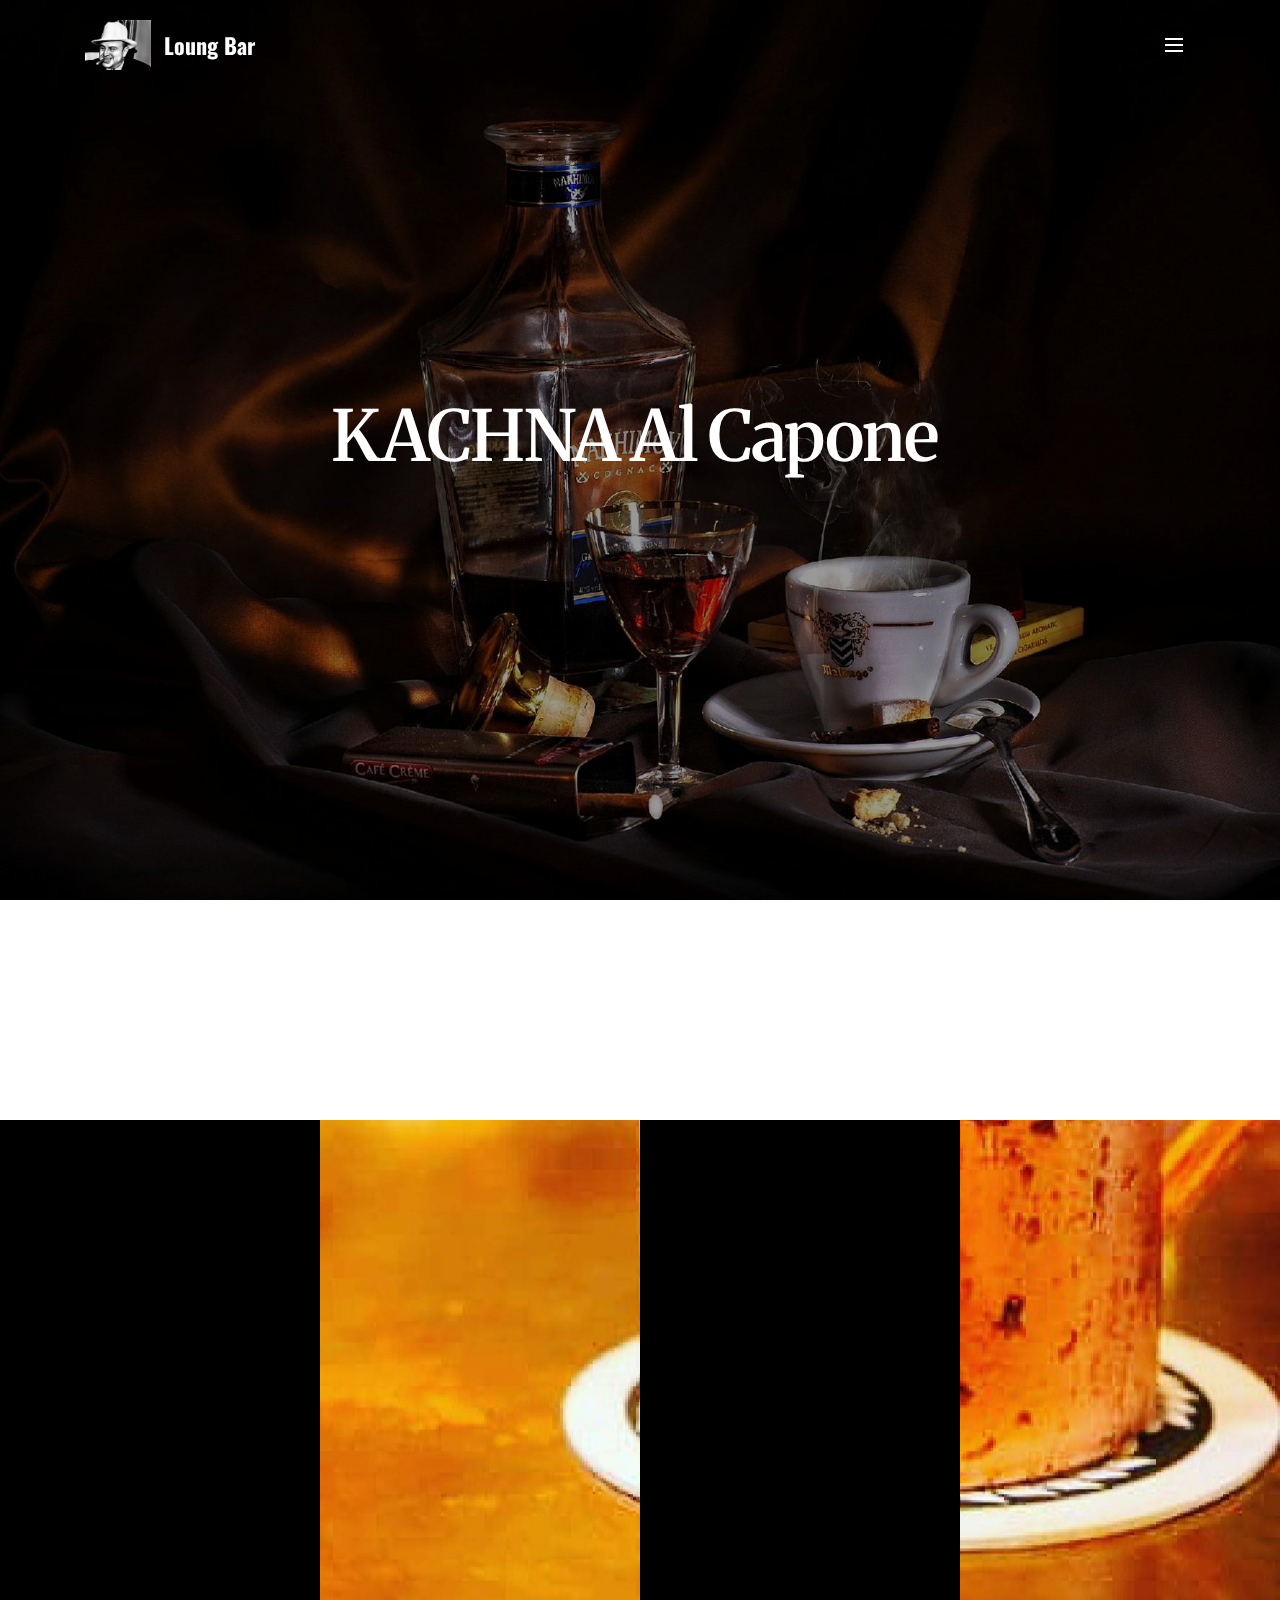
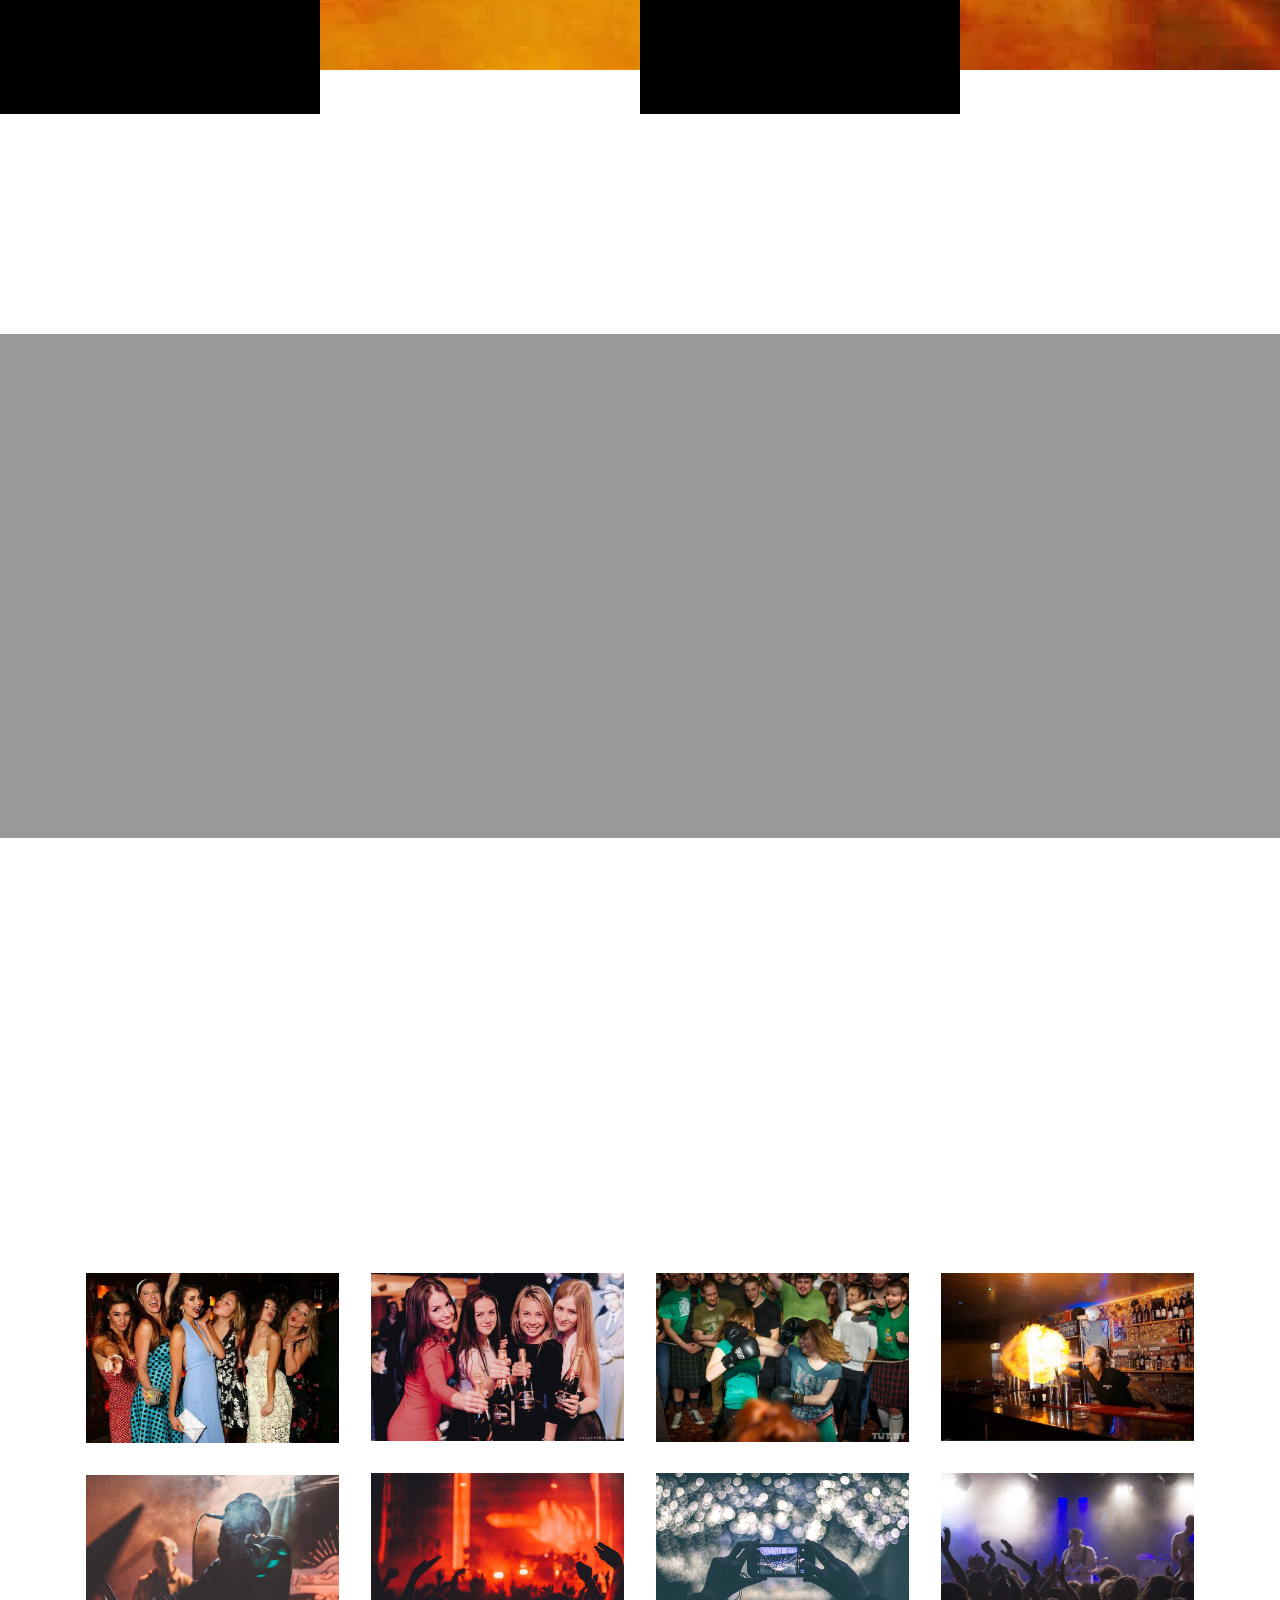
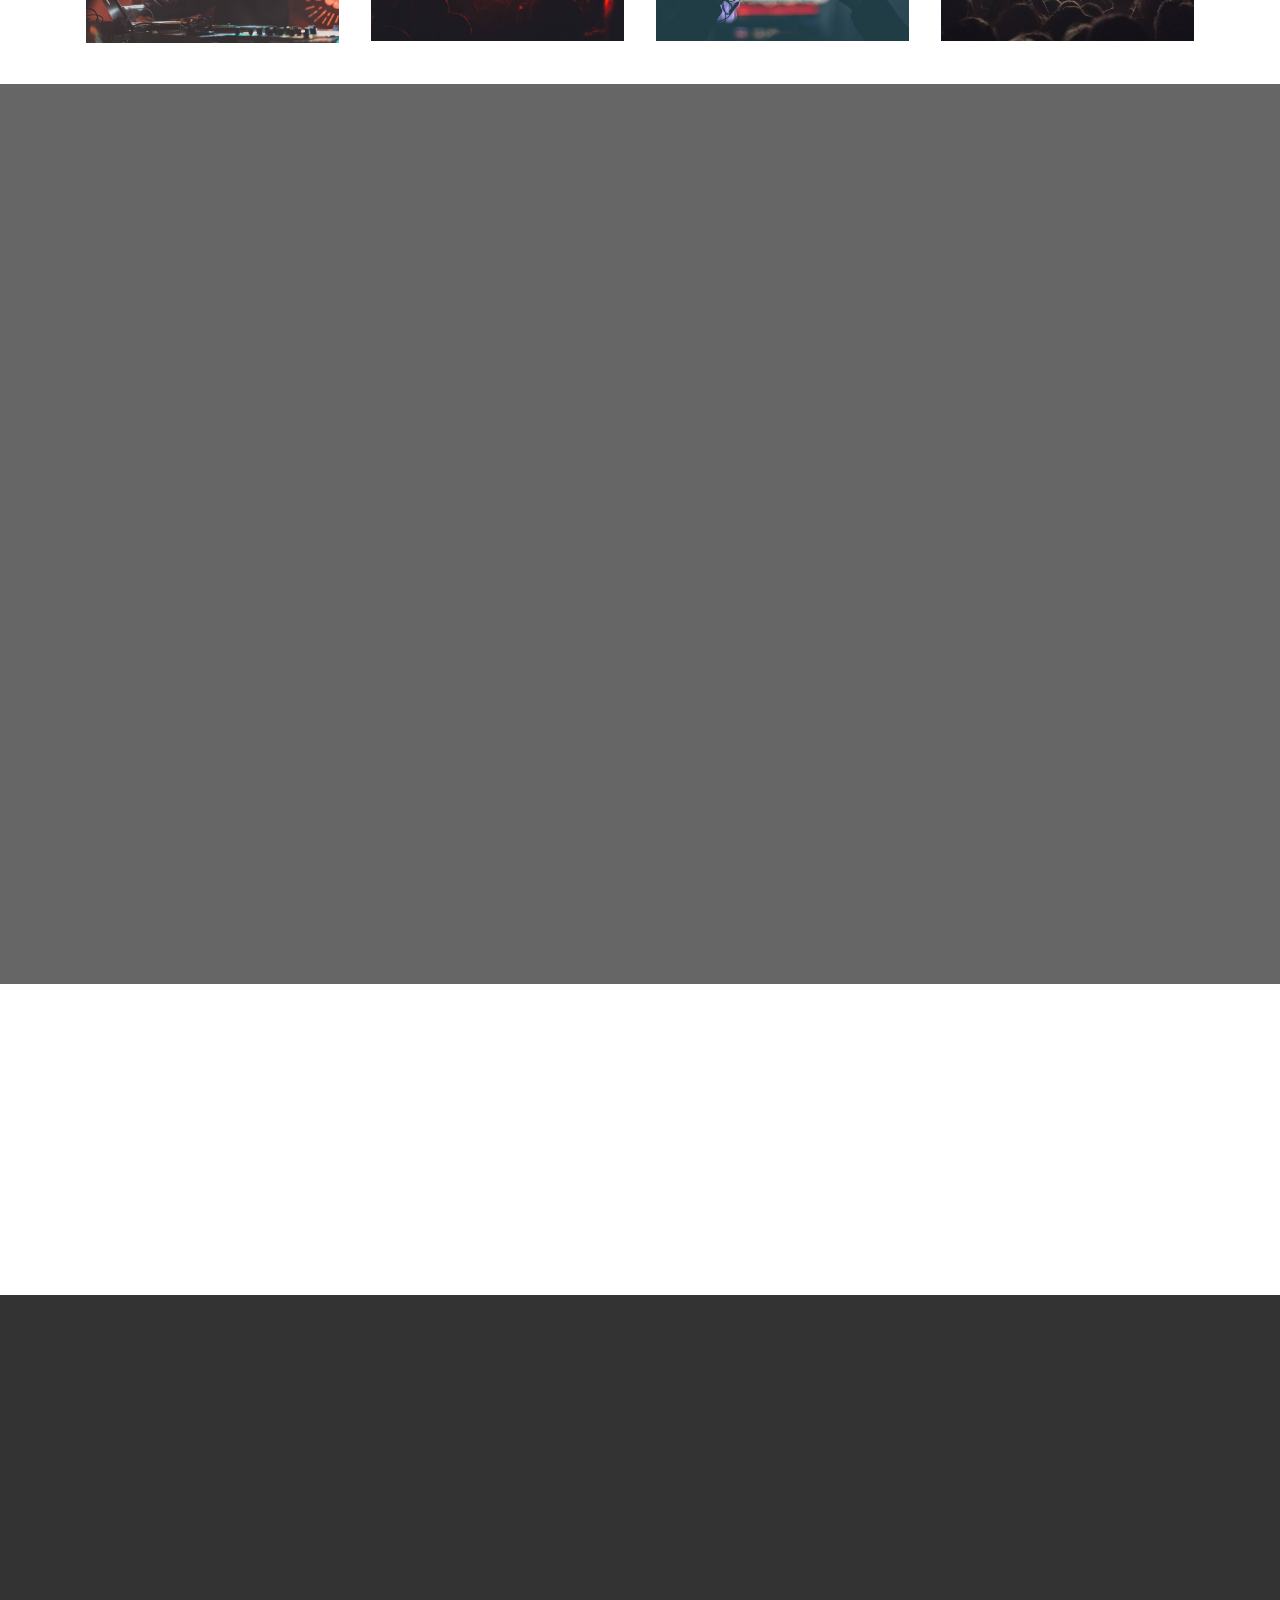
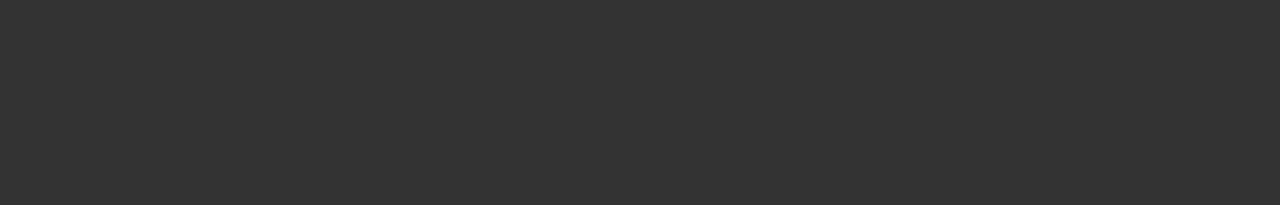
==== commit 3d97ac15: "create github pages" ====
--- a/index.html
+++ b/index.html
@@ -59,7 +59,7 @@
 
 </section>
 
-<section class="engine"><a rel="external" href="https://mobirise.com">Mobirise Web Page Maker</a></section><section class="mbr-section mbr-section-hero mbr-section-full mbr-parallax-background mbr-after-navbar" id="header1-h" style="background-image: url(assets/images/pub2-2000x1250.jpg);">
+<section class="engine"><a rel="external" href="https://mobirise.com">Mobirise Website Creator</a></section><section class="mbr-section mbr-section-hero mbr-section-full mbr-parallax-background mbr-after-navbar" id="header1-h" style="background-image: url(assets/images/pub2-2000x1250.jpg);">
 
     <div class="mbr-overlay" style="opacity: 0.4; background-color: rgb(0, 0, 0);"></div>
 
@@ -365,12 +365,23 @@
 
 </section>
 
-<section class="mbr-section mbr-section__container article" id="header3-v" style="background-color: rgb(255, 255, 255); padding-top: 100px; padding-bottom: 100px;">
+<section class="mbr-section mbr-section__container article" id="header3-w" style="background-color: rgb(255, 255, 255); padding-top: 20px; padding-bottom: 20px;">
     <div class="container">
         <div class="row">
             <div class="col-xs-12">
                 <h3 class="mbr-section-title display-2">Для постоянных гостей действует программа лояльности</h3>
-                <small class="mbr-section-subtitle"></small>
+                <small class="mbr-section-subtitle">By John Smith posted July 20, 2016</small>
+            </div>
+        </div>
+    </div>
+</section>
+
+<section class="mbr-section mbr-section__container article" id="header3-v" style="background-color: rgb(255, 255, 255); padding-top: 100px; padding-bottom: 100px;">
+    <div class="container">
+        <div class="row">
+            <div class="col-xs-12">
+                <h3 class="mbr-section-title display-2">Для постоянных гостей действует программа лояльности</h3>
+                
             </div>
         </div>
     </div>
--- a/assets/mobirise/css/mbr-additional.css
+++ b/assets/mobirise/css/mbr-additional.css
@@ -591,6 +591,13 @@
   font-size: 46px;
   font-family: 'Ubuntu', sans-serif;
 }
+#header3-w .mbr-section-title,
+#header3-w .mbr-section-subtitle {
+  text-align: center;
+}
+#header3-w H3 {
+  font-size: 20px;
+}
 #header3-v .mbr-section-title,
 #header3-v .mbr-section-subtitle {
   text-align: center;
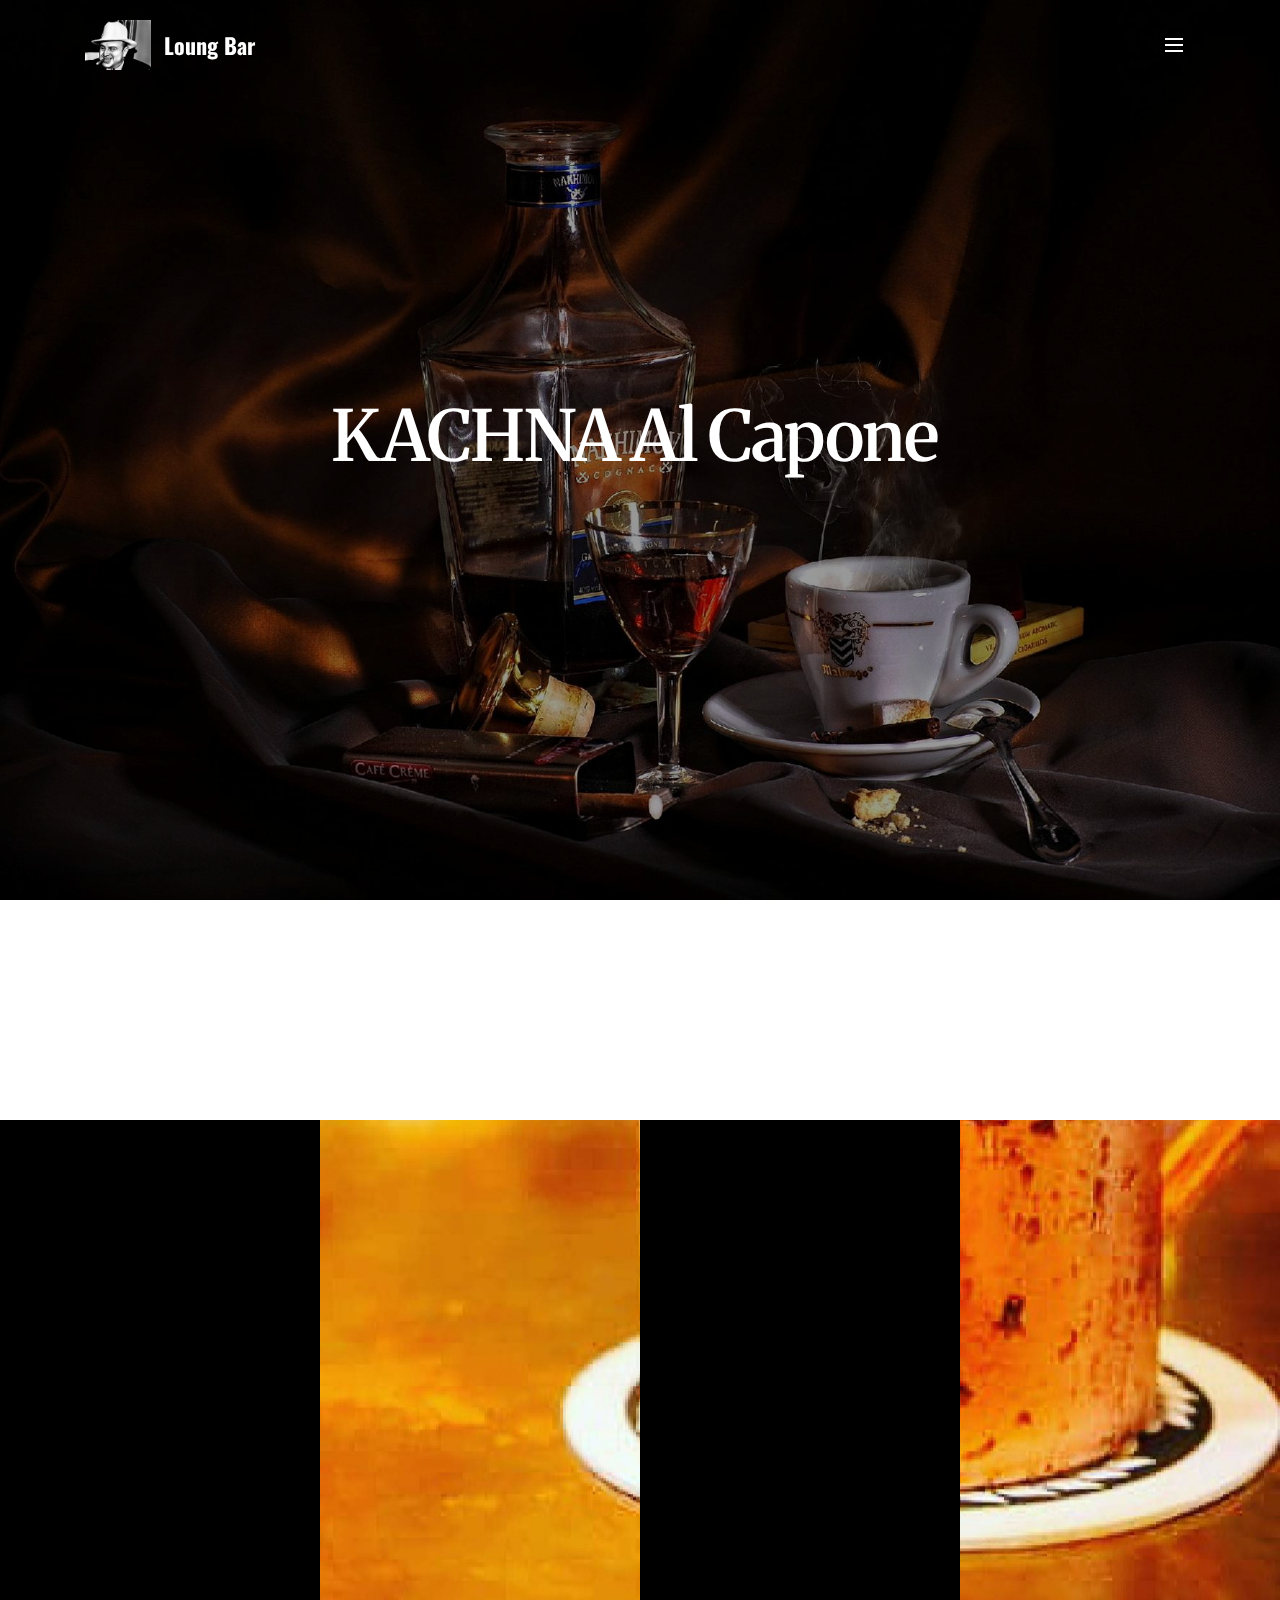
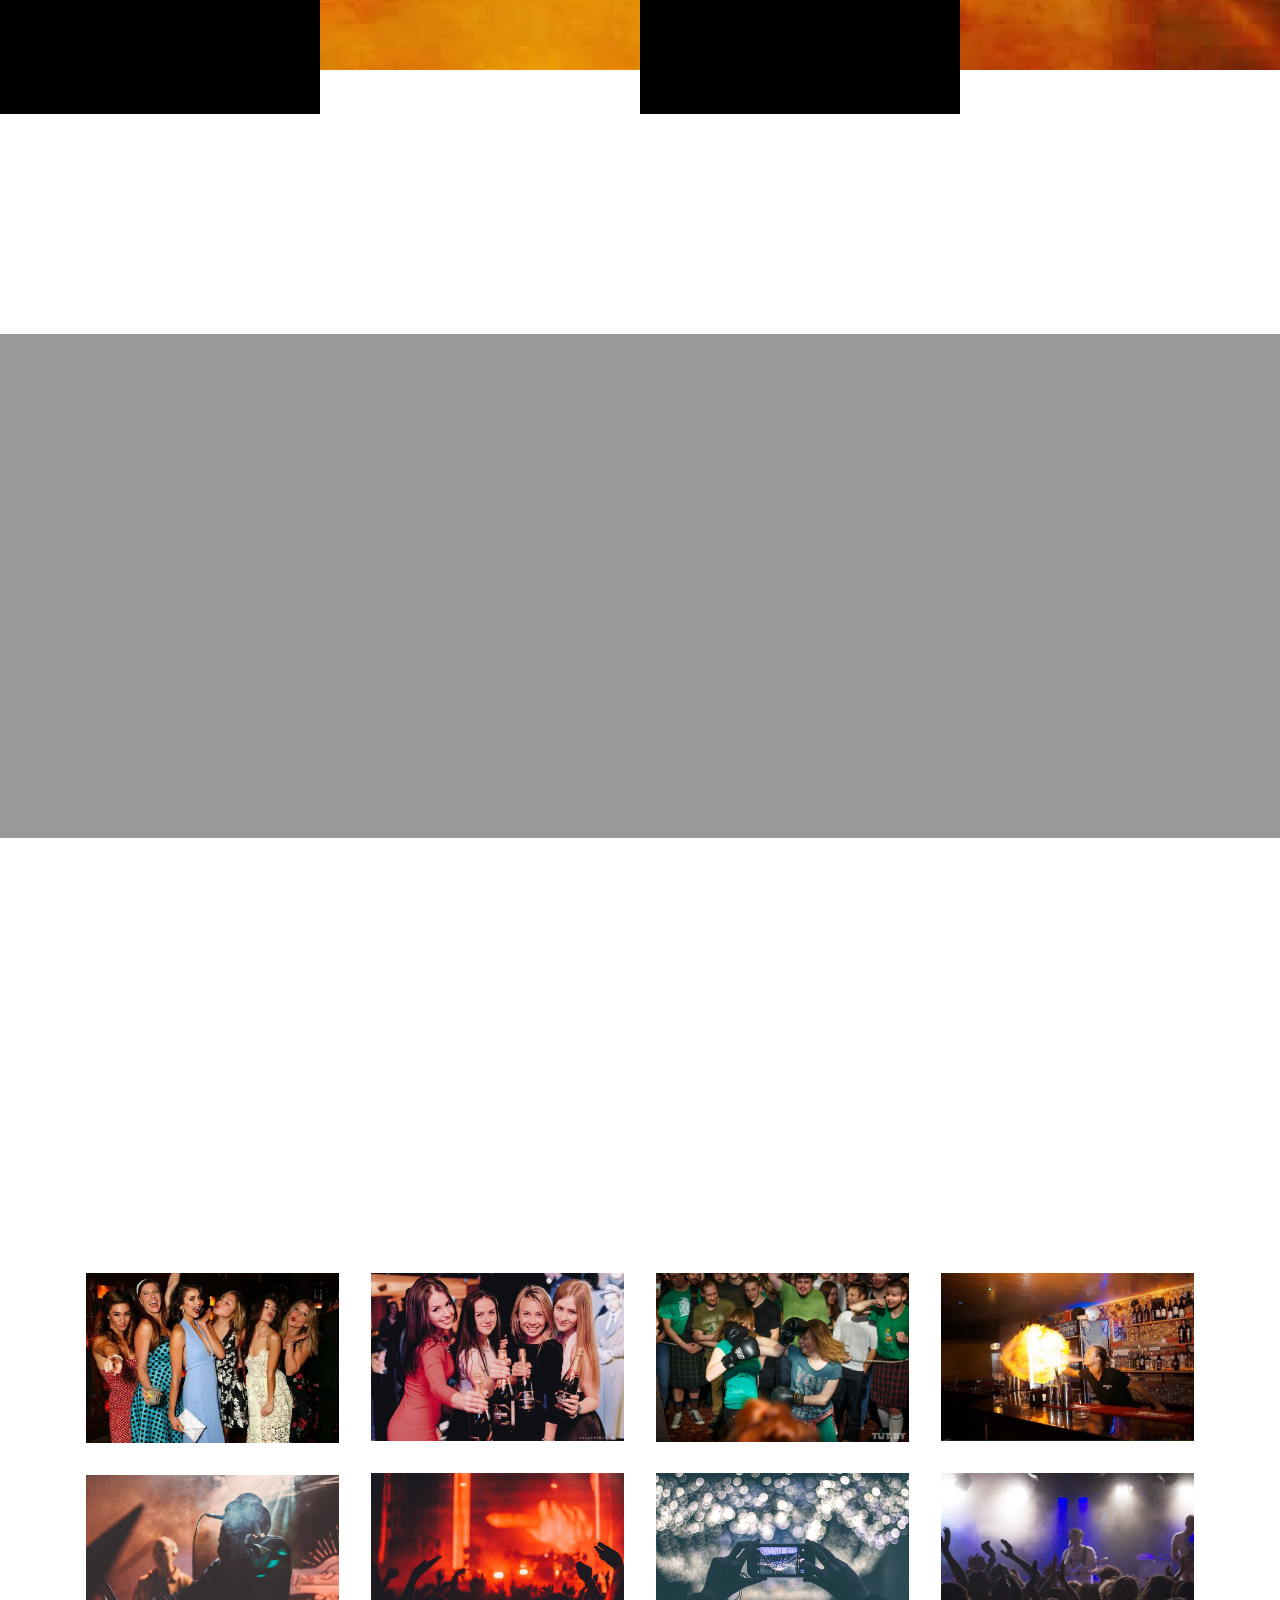
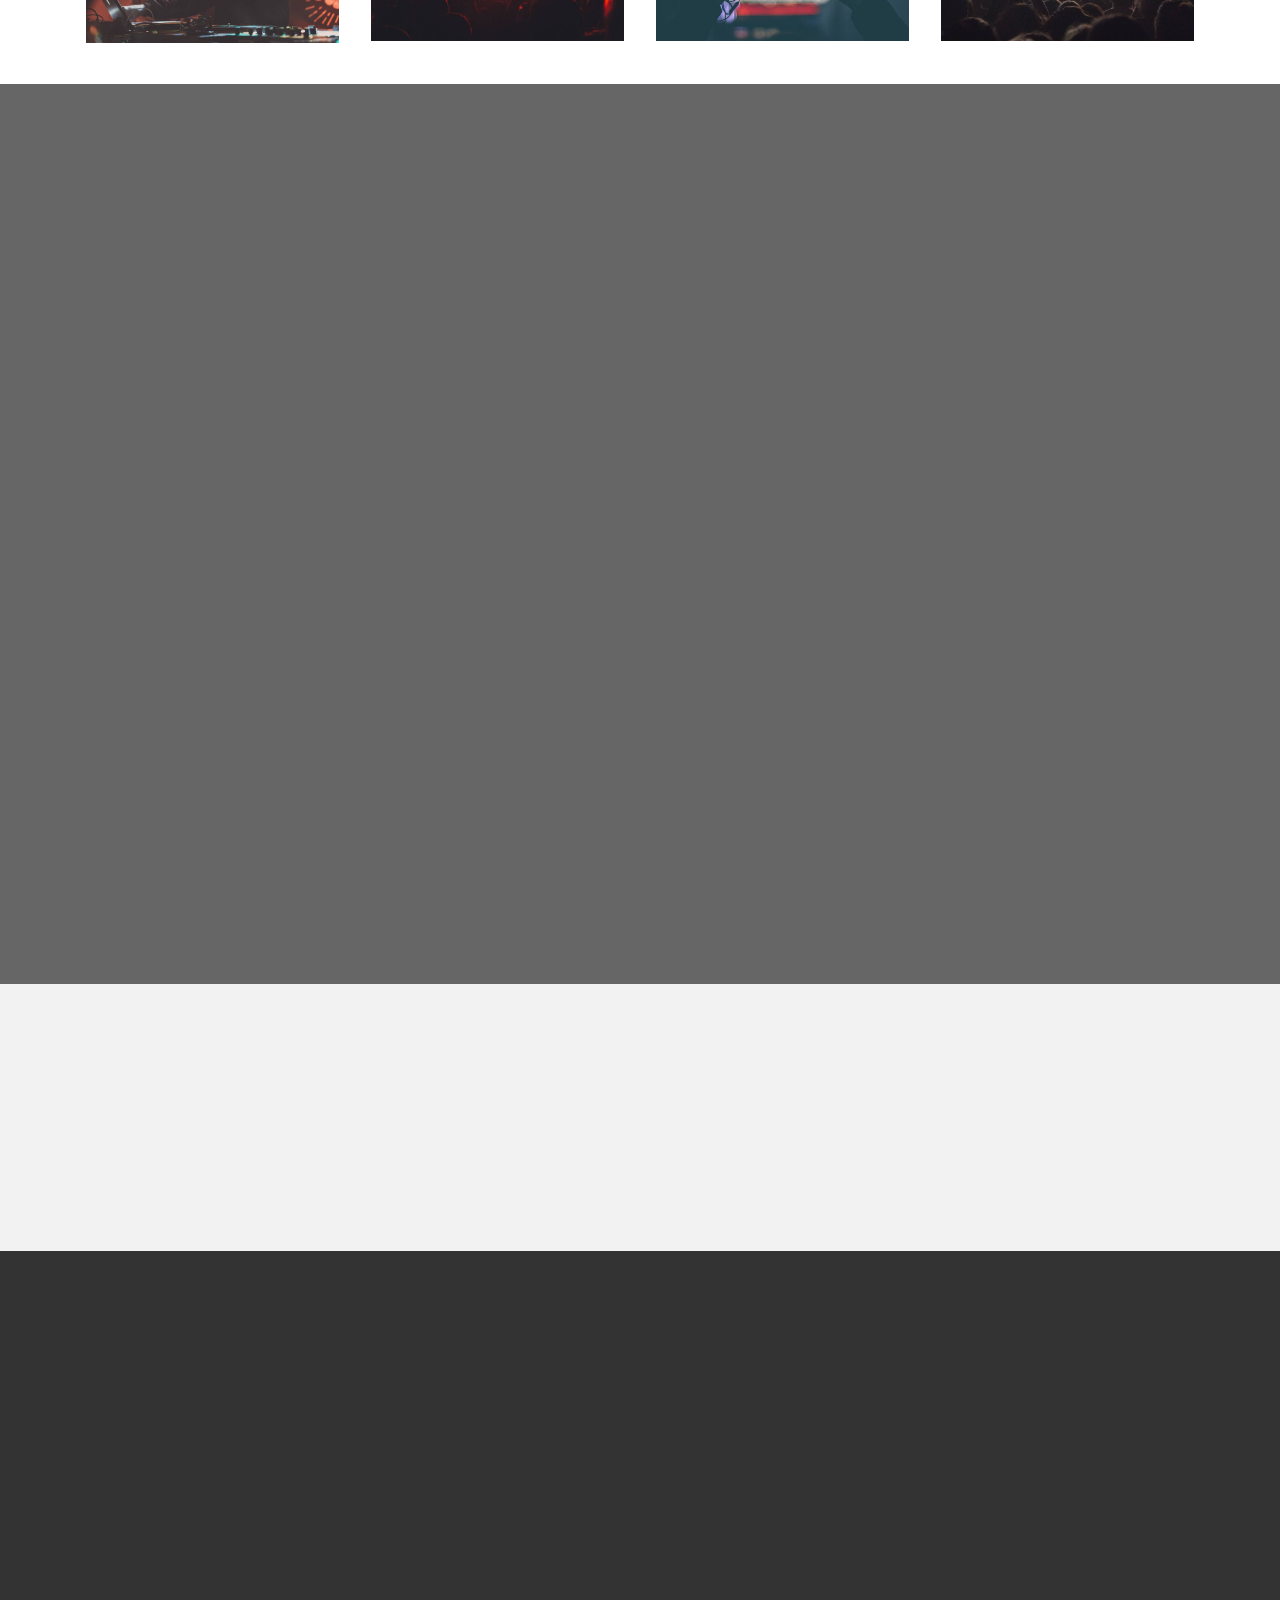
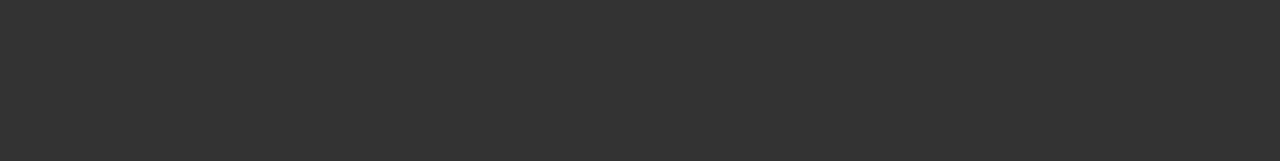
==== commit 58e8ec94: "create github pages" ====
--- a/index.html
+++ b/index.html
@@ -59,7 +59,7 @@
 
 </section>
 
-<section class="engine"><a rel="external" href="https://mobirise.com">Mobirise Website Creator</a></section><section class="mbr-section mbr-section-hero mbr-section-full mbr-parallax-background mbr-after-navbar" id="header1-h" style="background-image: url(assets/images/pub2-2000x1250.jpg);">
+<section class="engine"><a rel="external" href="https://mobirise.com">mobirise.com</a></section><section class="mbr-section mbr-section-hero mbr-section-full mbr-parallax-background mbr-after-navbar" id="header1-h" style="background-image: url(assets/images/pub2-2000x1250.jpg);">
 
     <div class="mbr-overlay" style="opacity: 0.4; background-color: rgb(0, 0, 0);"></div>
 
@@ -365,26 +365,19 @@
 
 </section>
 
-<section class="mbr-section mbr-section__container article" id="header3-w" style="background-color: rgb(255, 255, 255); padding-top: 20px; padding-bottom: 20px;">
-    <div class="container">
-        <div class="row">
-            <div class="col-xs-12">
-                <h3 class="mbr-section-title display-2">Для постоянных гостей действует программа лояльности</h3>
-                <small class="mbr-section-subtitle">By John Smith posted July 20, 2016</small>
-            </div>
-        </div>
-    </div>
-</section>
-
-<section class="mbr-section mbr-section__container article" id="header3-v" style="background-color: rgb(255, 255, 255); padding-top: 100px; padding-bottom: 100px;">
-    <div class="container">
-        <div class="row">
-            <div class="col-xs-12">
-                <h3 class="mbr-section-title display-2">Для постоянных гостей действует программа лояльности</h3>
+<section class="mbr-section article" id="msg-box8-x" style="background-color: rgb(242, 242, 242); padding-top: 120px; padding-bottom: 120px;">
+
+    
+    <div class="container">
+        <div class="row">
+            <div class="col-md-8 col-md-offset-2 text-xs-center">
                 
-            </div>
-        </div>
-    </div>
+                <div class="lead"><p>Для постоянных гостей действует программа лояльности</p></div>
+                
+            </div>
+        </div>
+    </div>
+
 </section>
 
 <section class="mbr-section mbr-section-md-padding mbr-footer footer2 mbr-parallax-background" id="contacts2-p" style="background-image: url(assets/images/pub3-2000x1124.jpg); padding-top: 120px; padding-bottom: 90px;">
--- a/assets/mobirise/css/mbr-additional.css
+++ b/assets/mobirise/css/mbr-additional.css
@@ -500,7 +500,6 @@
 
 
 
-
 #ext_menu-d .hide-buttons .nav-btn {
   display: none !important;
 }
@@ -591,18 +590,14 @@
   font-size: 46px;
   font-family: 'Ubuntu', sans-serif;
 }
-#header3-w .mbr-section-title,
-#header3-w .mbr-section-subtitle {
-  text-align: center;
-}
-#header3-w H3 {
-  font-size: 20px;
-}
-#header3-v .mbr-section-title,
-#header3-v .mbr-section-subtitle {
-  text-align: center;
-}
-#header3-v H3 {
+#msg-box8-x .mbr-section-title,
+#msg-box8-x p {
+  color: #fff;
+}
+#msg-box8-x .mbr-section-title {
+  color: #000000;
+}
+#msg-box8-x .lead P {
+  color: #000000;
   font-size: 18px;
-  font-family: 'Lora', serif;
-}
+}
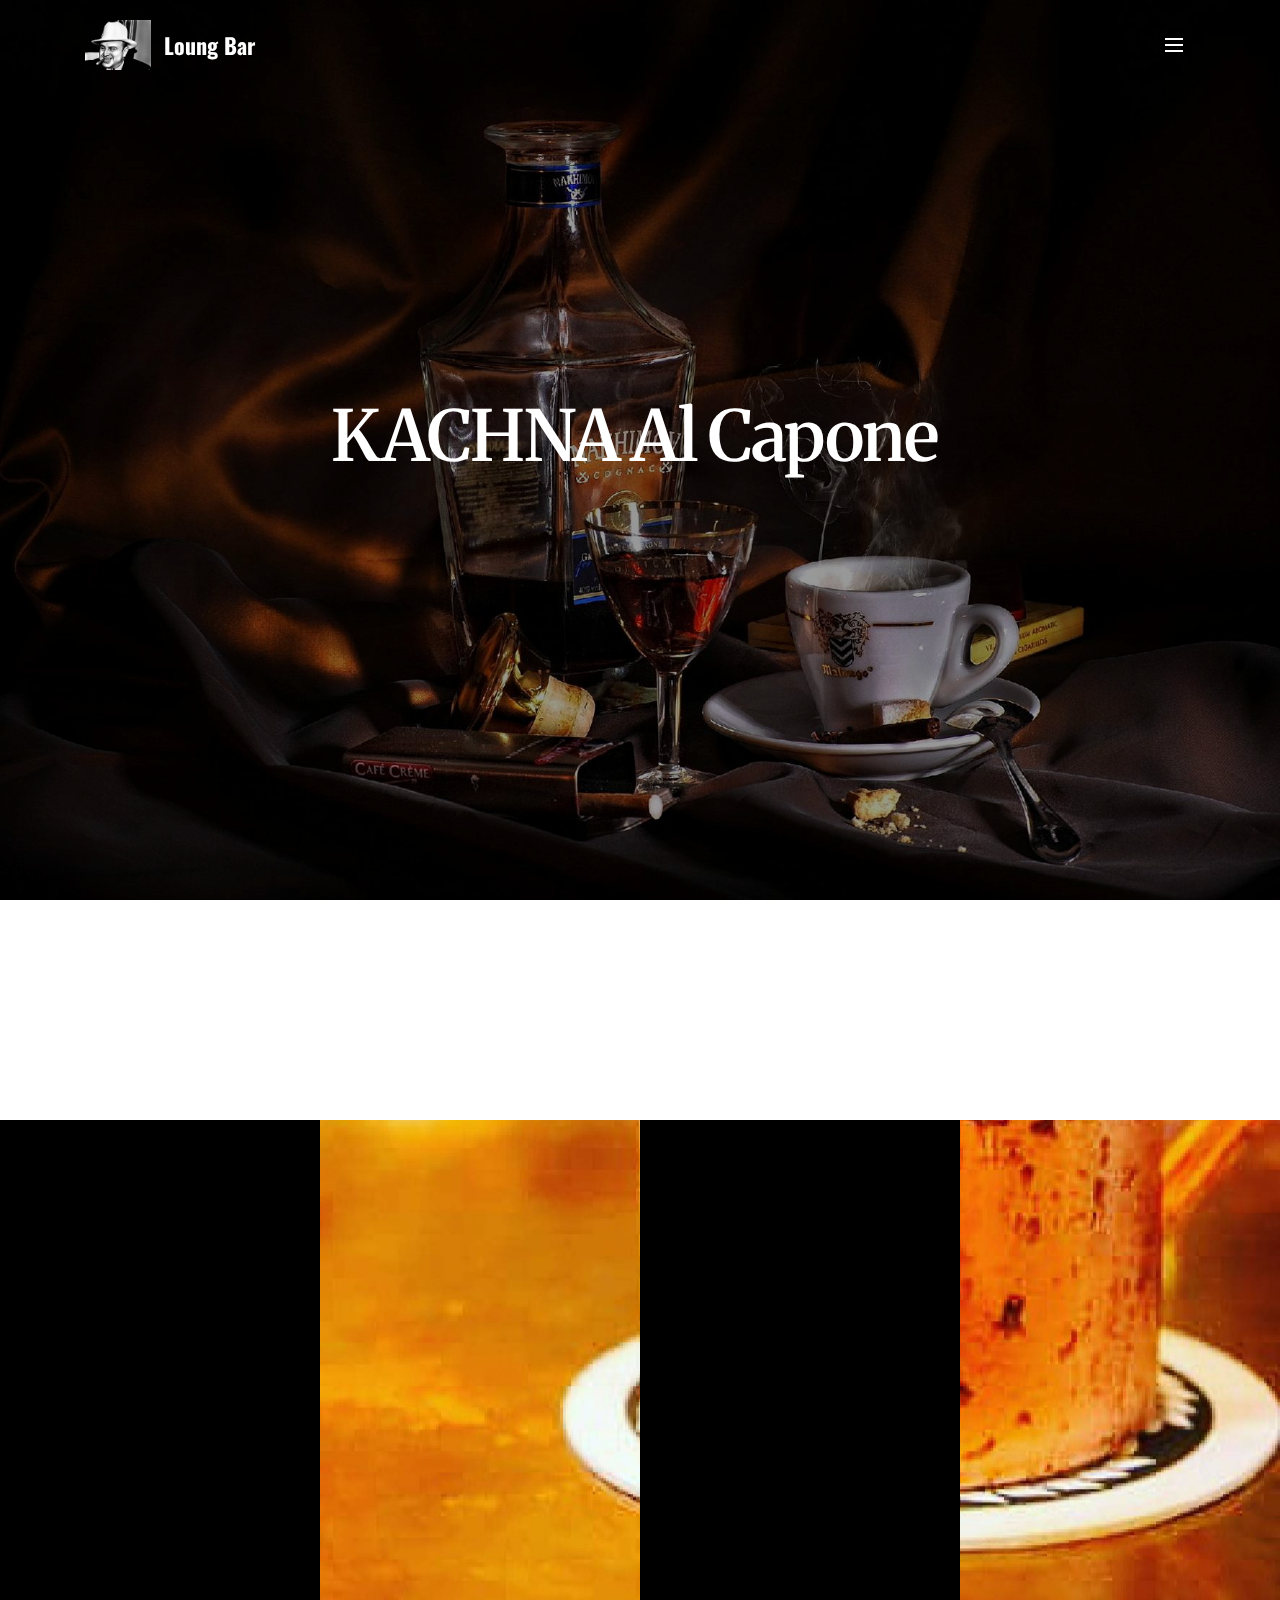
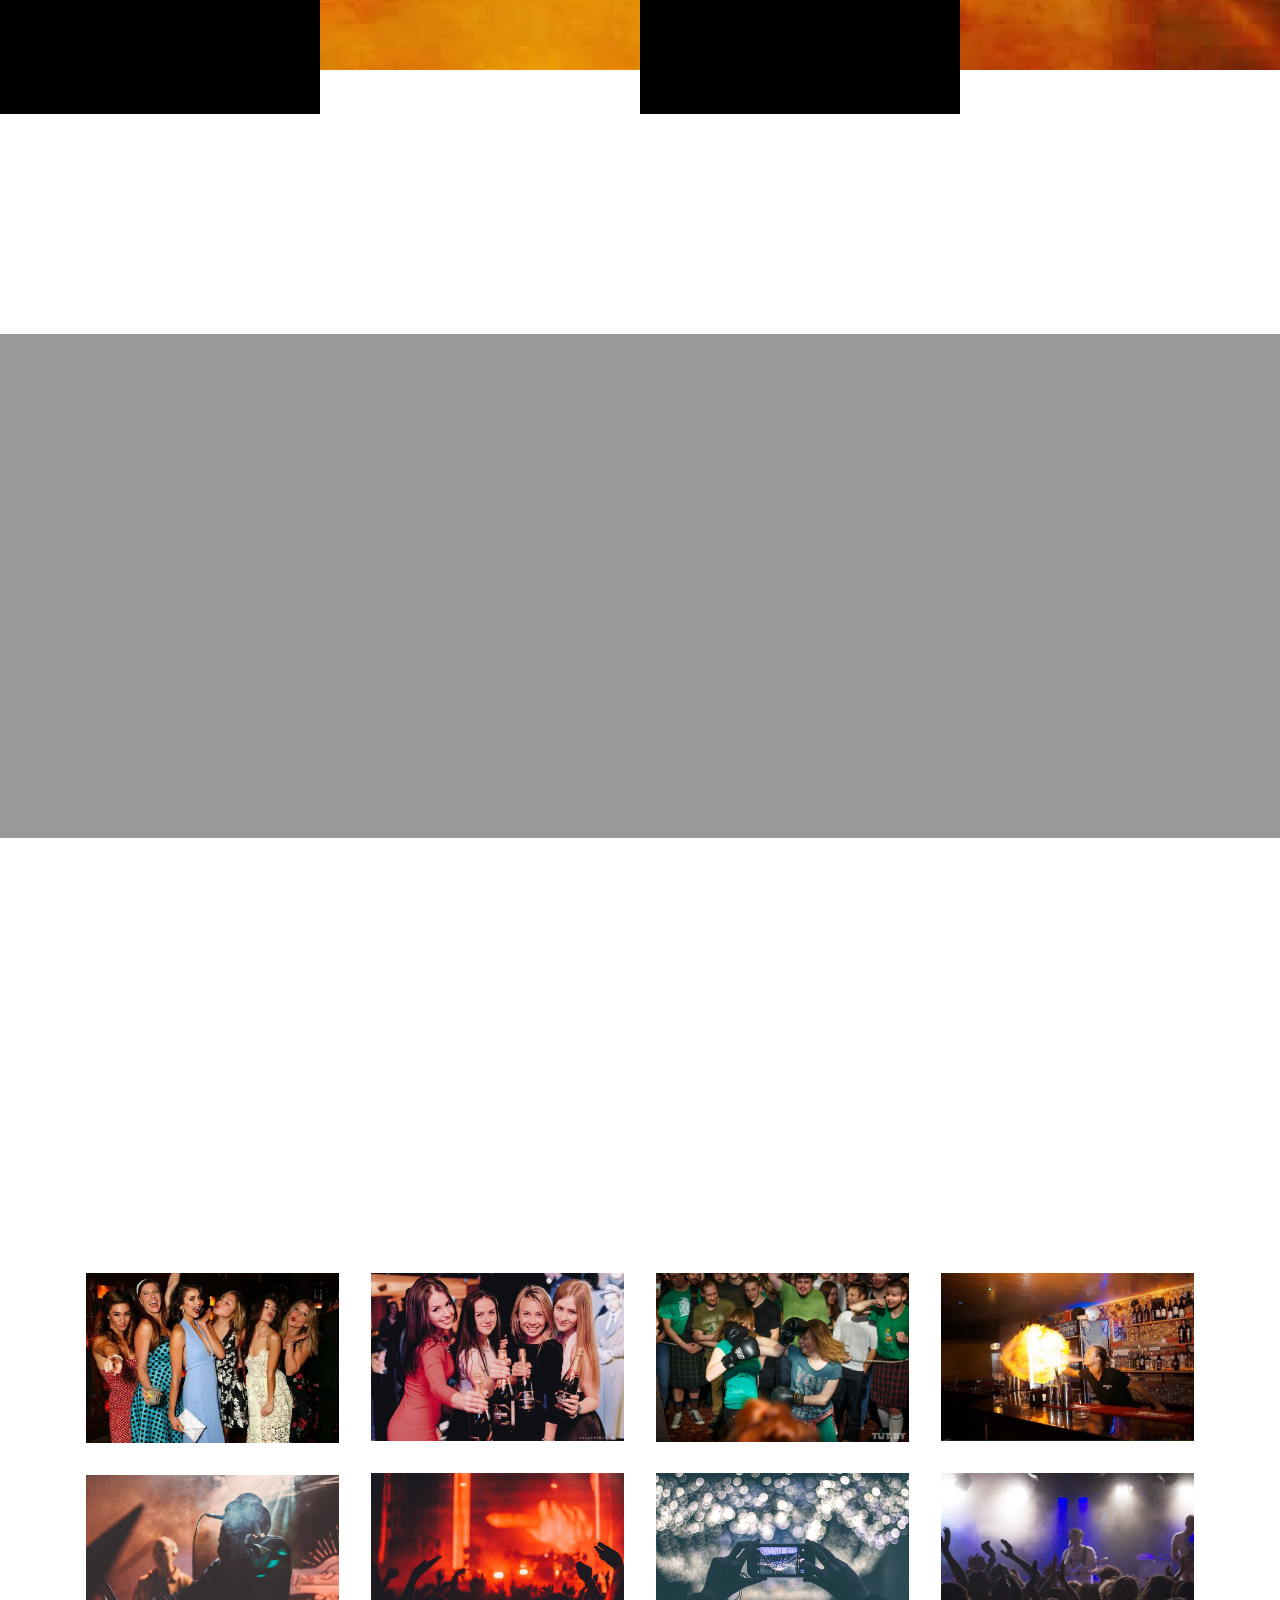
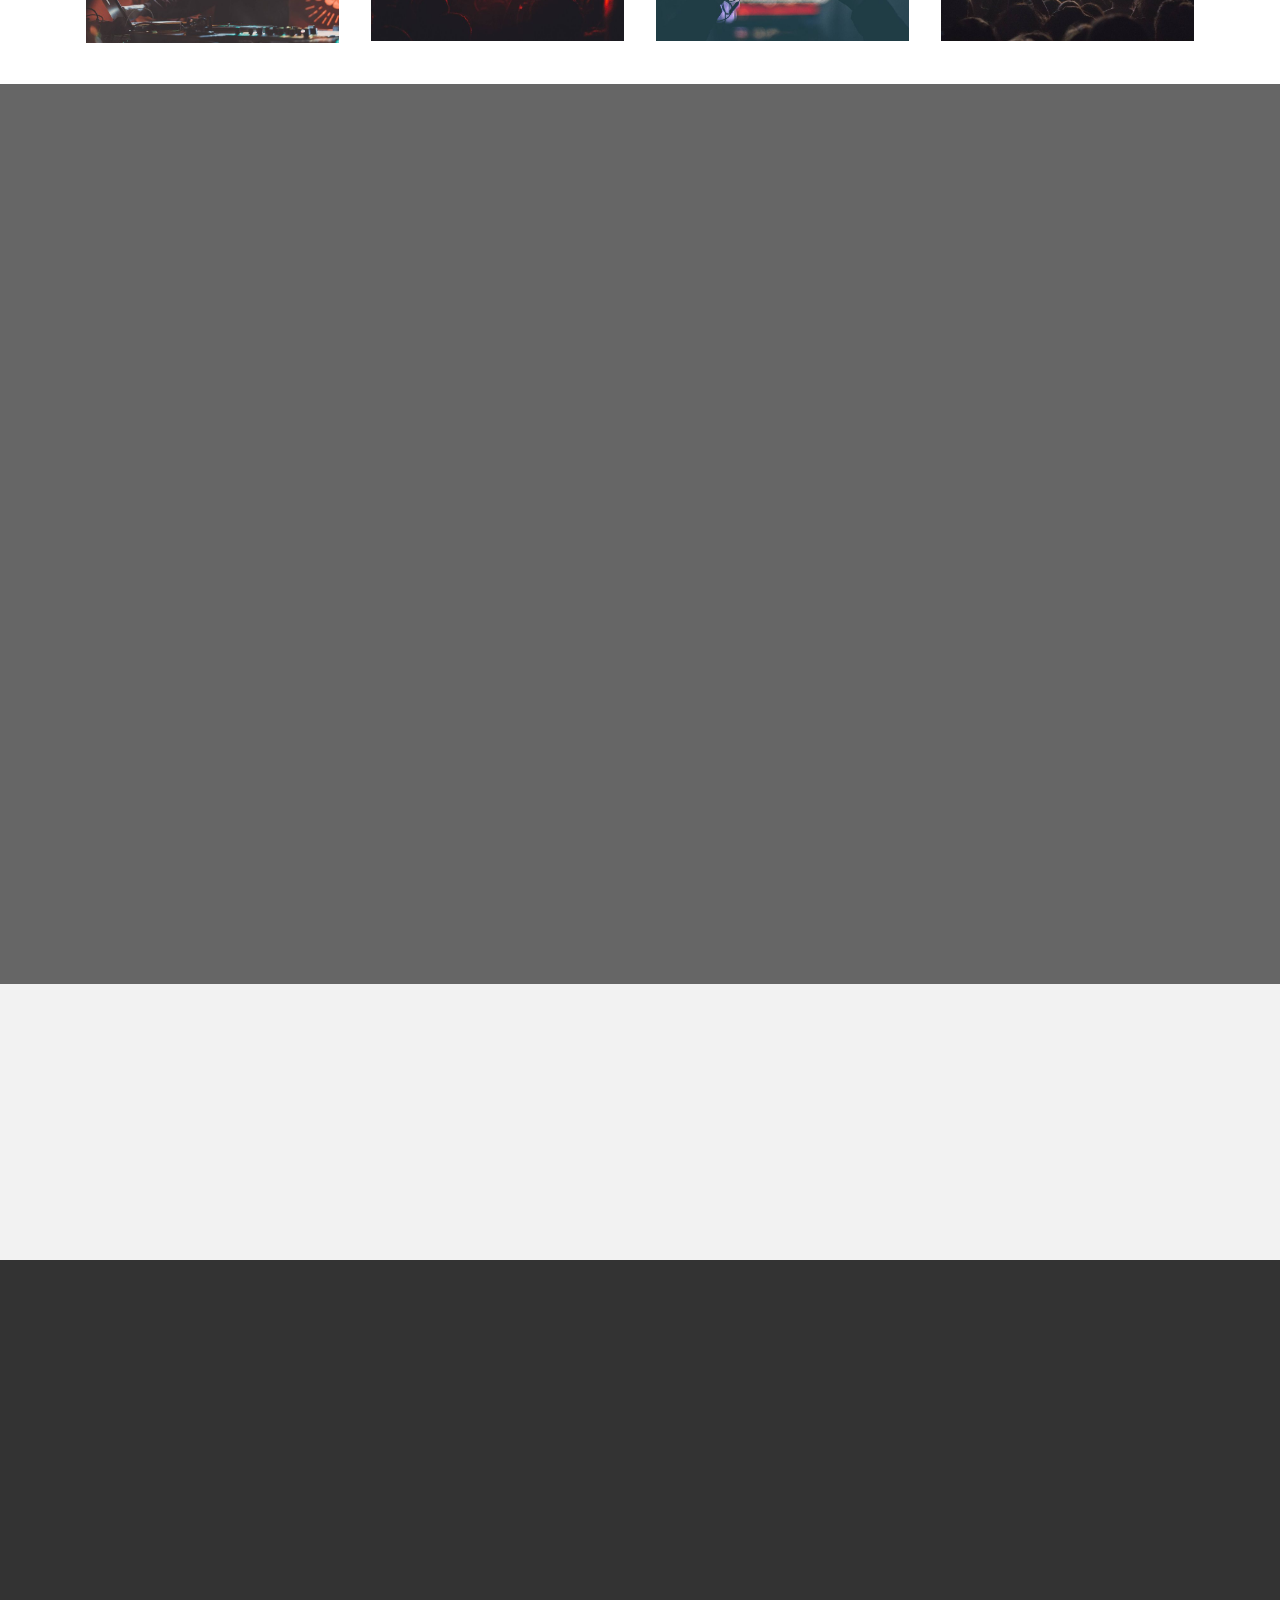
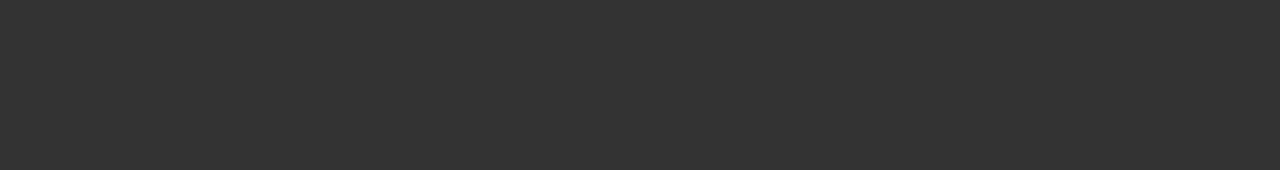
==== commit e5536c80: "create github pages" ====
--- a/index.html
+++ b/index.html
@@ -59,7 +59,7 @@
 
 </section>
 
-<section class="engine"><a rel="external" href="https://mobirise.com">mobirise.com</a></section><section class="mbr-section mbr-section-hero mbr-section-full mbr-parallax-background mbr-after-navbar" id="header1-h" style="background-image: url(assets/images/pub2-2000x1250.jpg);">
+<section class="engine"><a rel="external" href="https://mobirise.com">Web Site Builder</a></section><section class="mbr-section mbr-section-hero mbr-section-full mbr-parallax-background mbr-after-navbar" id="header1-h" style="background-image: url(assets/images/pub2-2000x1250.jpg);">
 
     <div class="mbr-overlay" style="opacity: 0.4; background-color: rgb(0, 0, 0);"></div>
 
--- a/assets/mobirise/css/mbr-additional.css
+++ b/assets/mobirise/css/mbr-additional.css
@@ -599,5 +599,5 @@
 }
 #msg-box8-x .lead P {
   color: #000000;
-  font-size: 18px;
-}
+  font-size: 24px;
+}
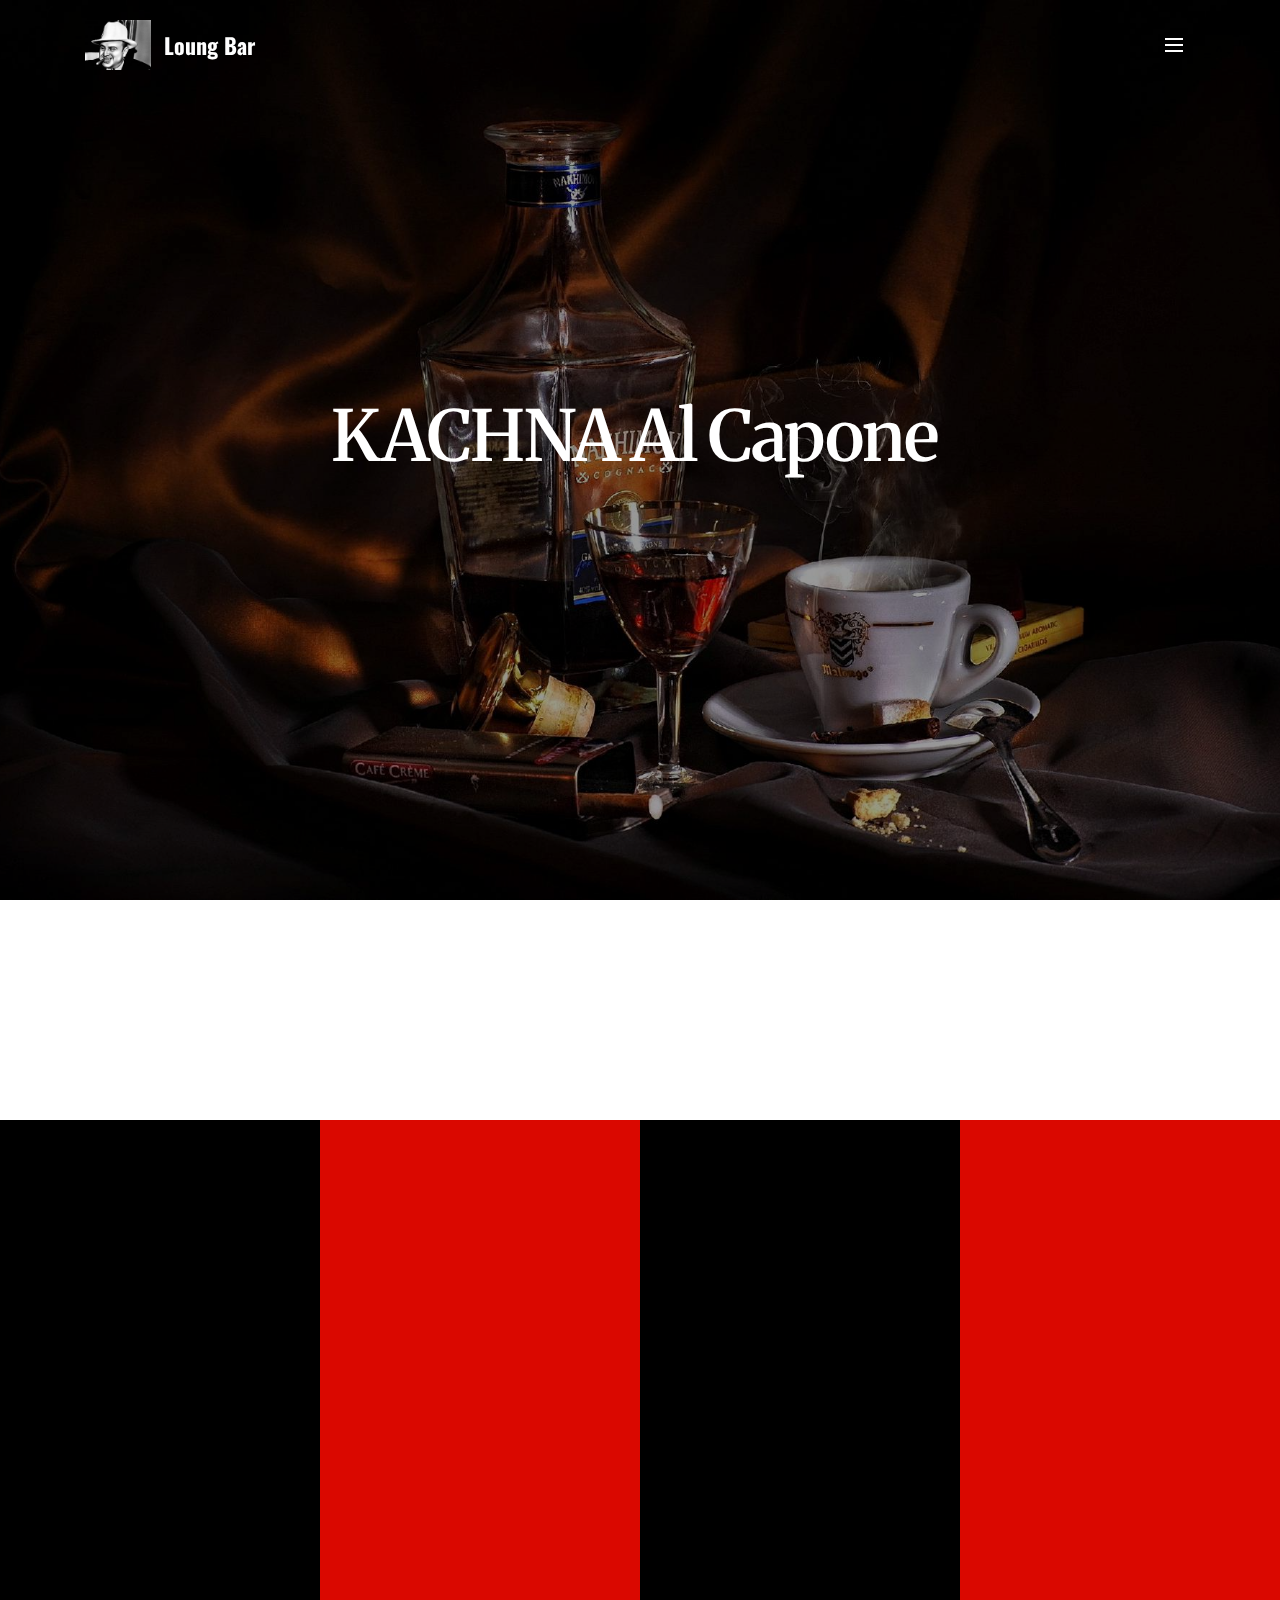
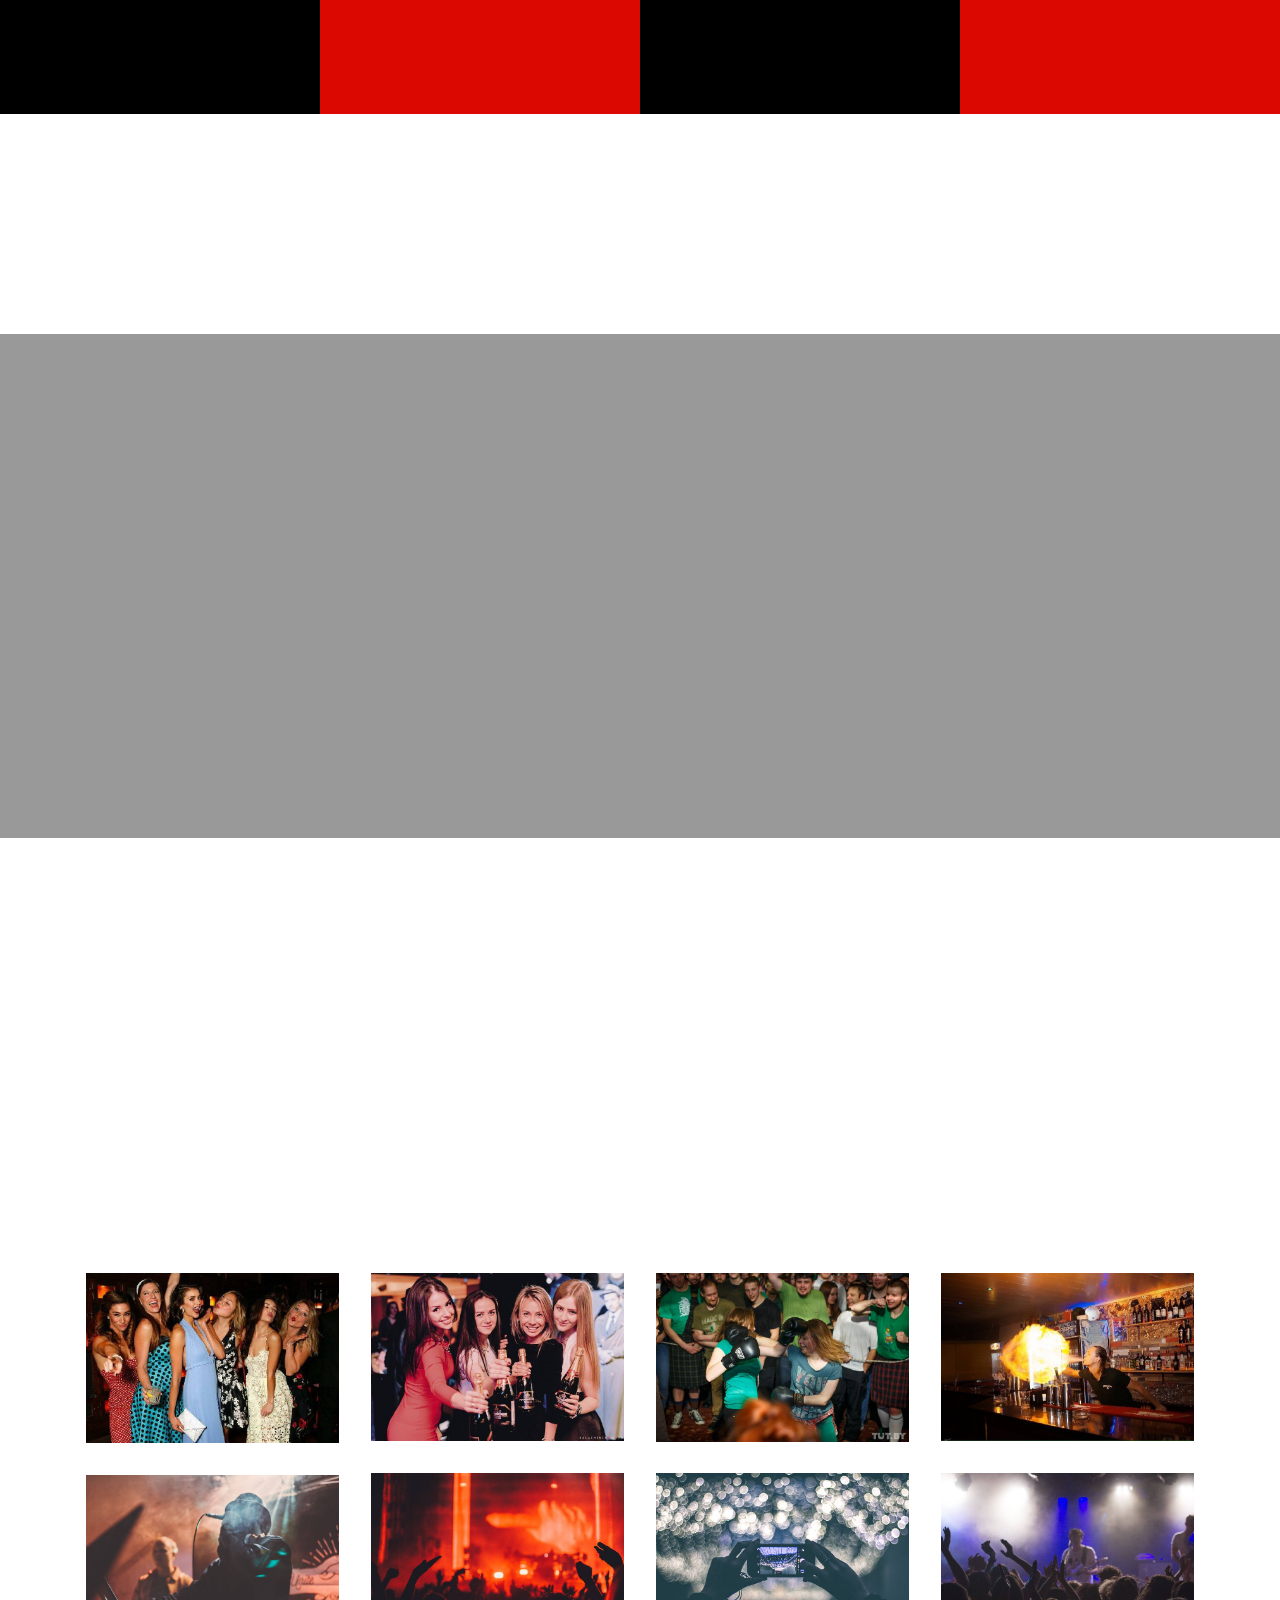
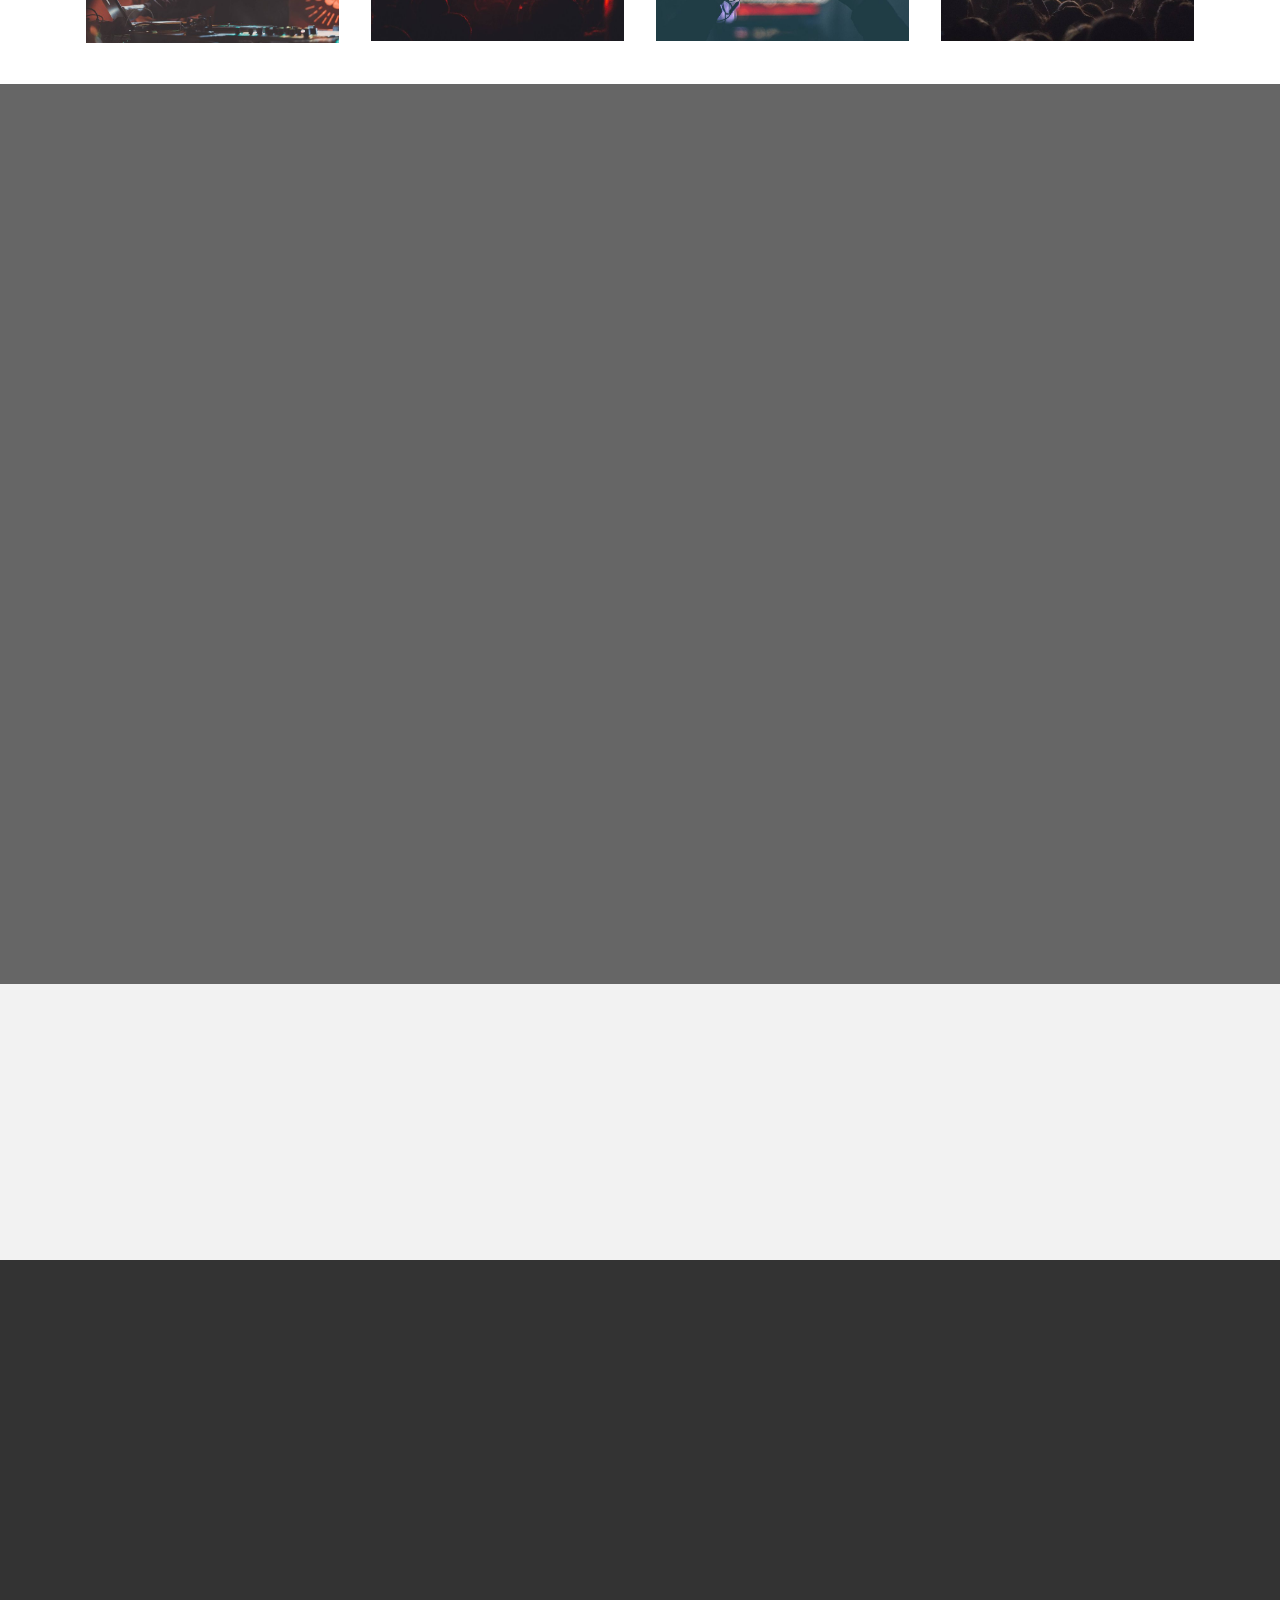
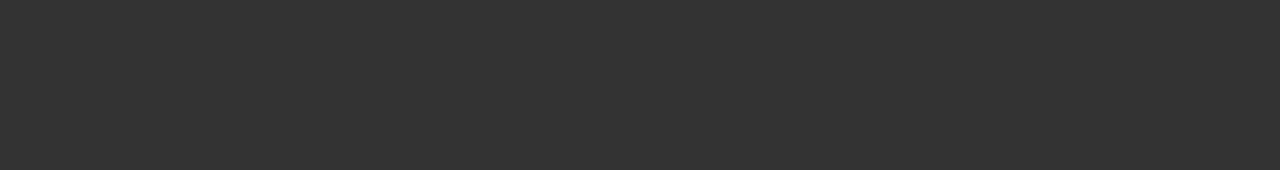
==== commit ec735eac: "create github pages" ====
--- a/index.html
+++ b/index.html
@@ -59,7 +59,7 @@
 
 </section>
 
-<section class="engine"><a rel="external" href="https://mobirise.com">Web Site Builder</a></section><section class="mbr-section mbr-section-hero mbr-section-full mbr-parallax-background mbr-after-navbar" id="header1-h" style="background-image: url(assets/images/pub2-2000x1250.jpg);">
+<section class="engine"><a rel="external" href="https://mobirise.com">Mobirise Website Builder</a></section><section class="mbr-section mbr-section-hero mbr-section-full mbr-parallax-background mbr-after-navbar" id="header1-h" style="background-image: url(assets/images/pub2-2000x1250.jpg);">
 
     <div class="mbr-overlay" style="opacity: 0.4; background-color: rgb(0, 0, 0);"></div>
 
@@ -91,7 +91,7 @@
 
 </section>
 
-<section class="mbr-cards mbr-section mbr-section-nopadding mbr-parallax-background" id="features1-l" style="background-image: url(assets/images/img-20170319-172205-2000x2000.jpg);">
+<section class="mbr-cards mbr-section mbr-section-nopadding" id="features1-l" style="background-color: rgb(218, 8, 0);">
 
         
 
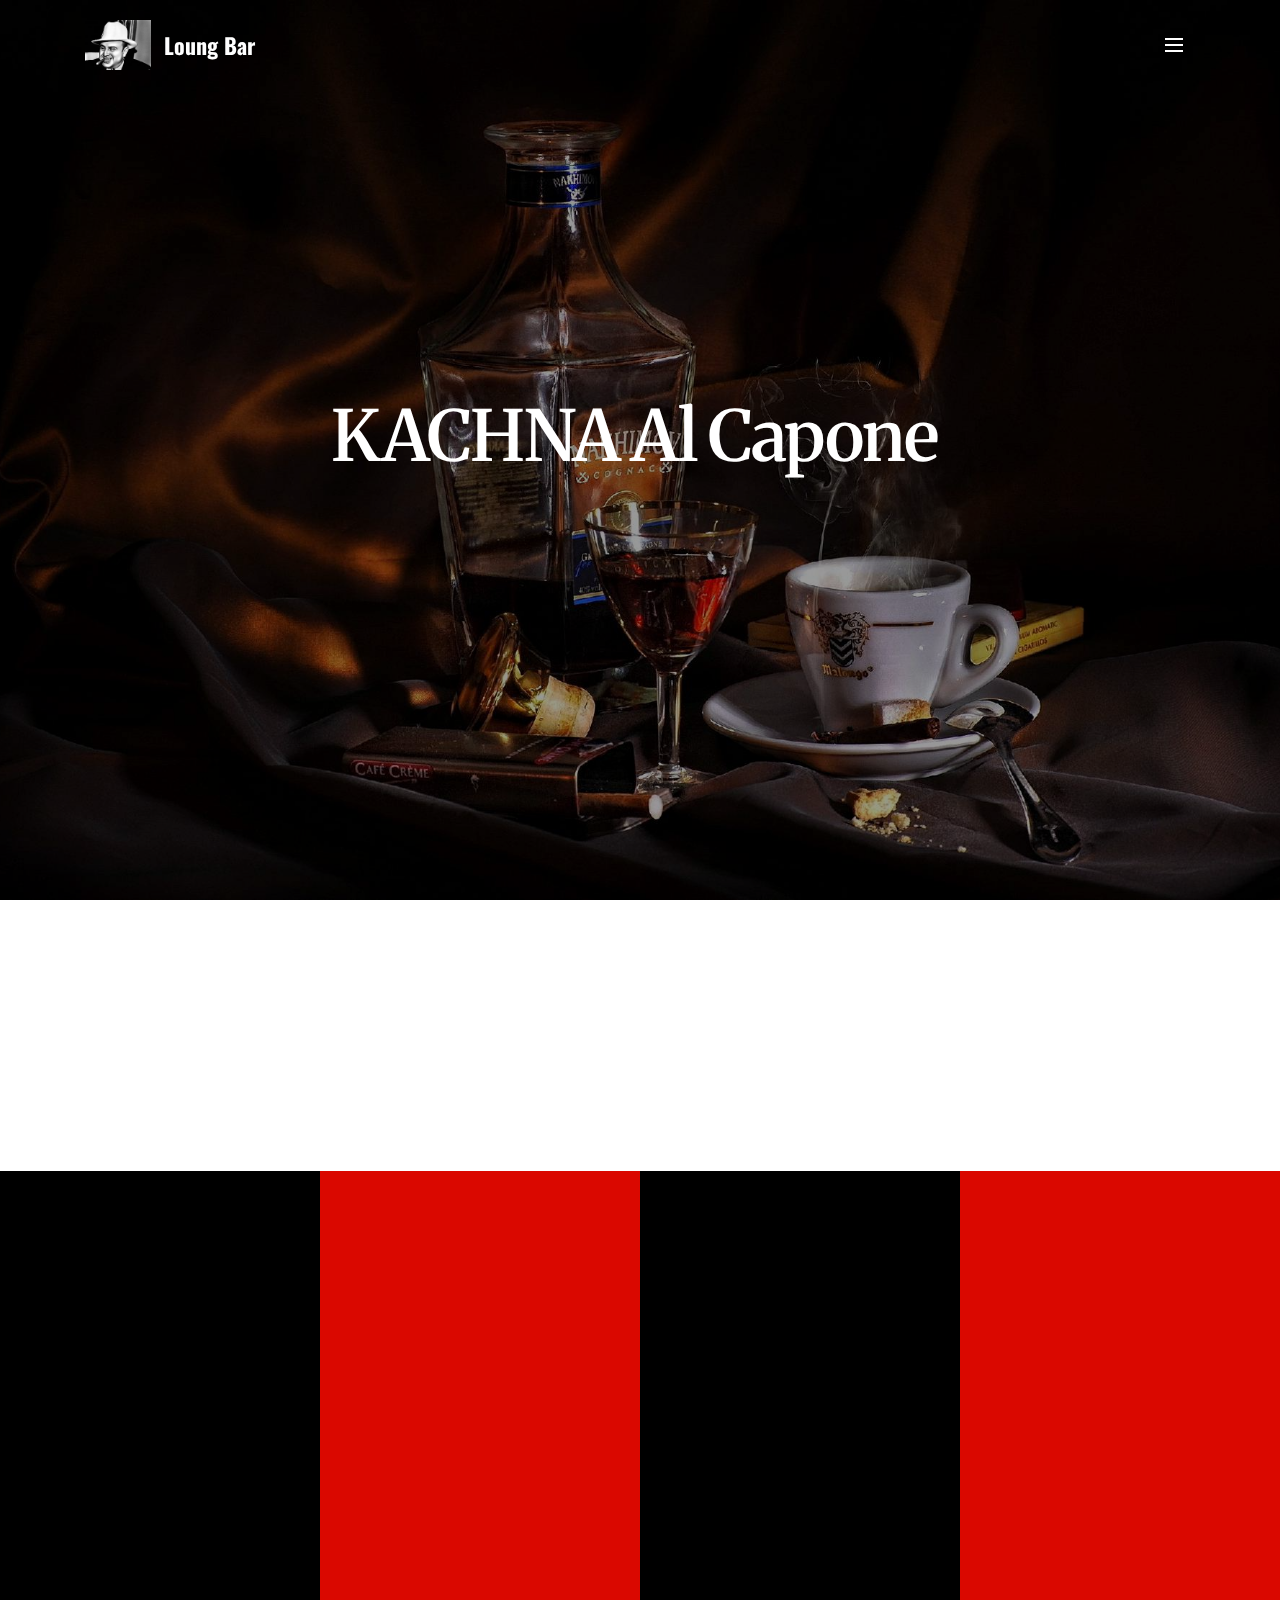
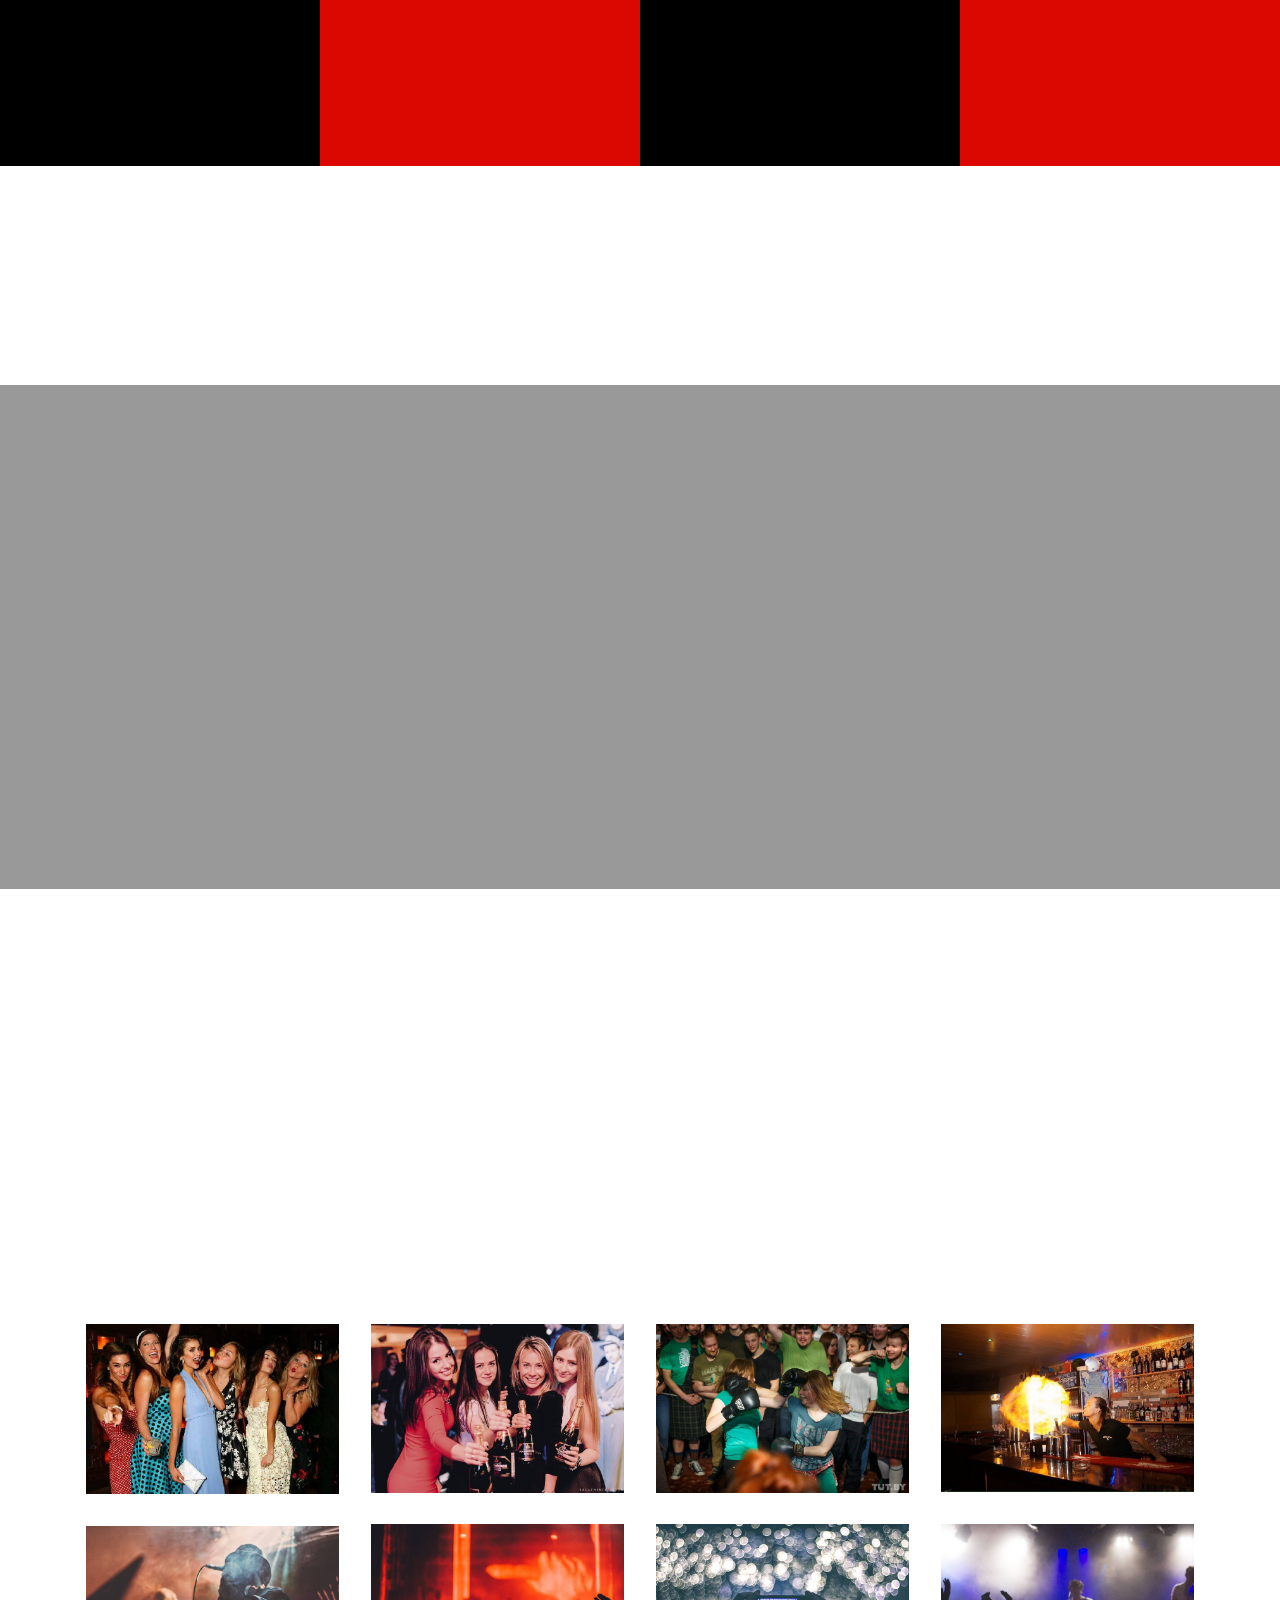
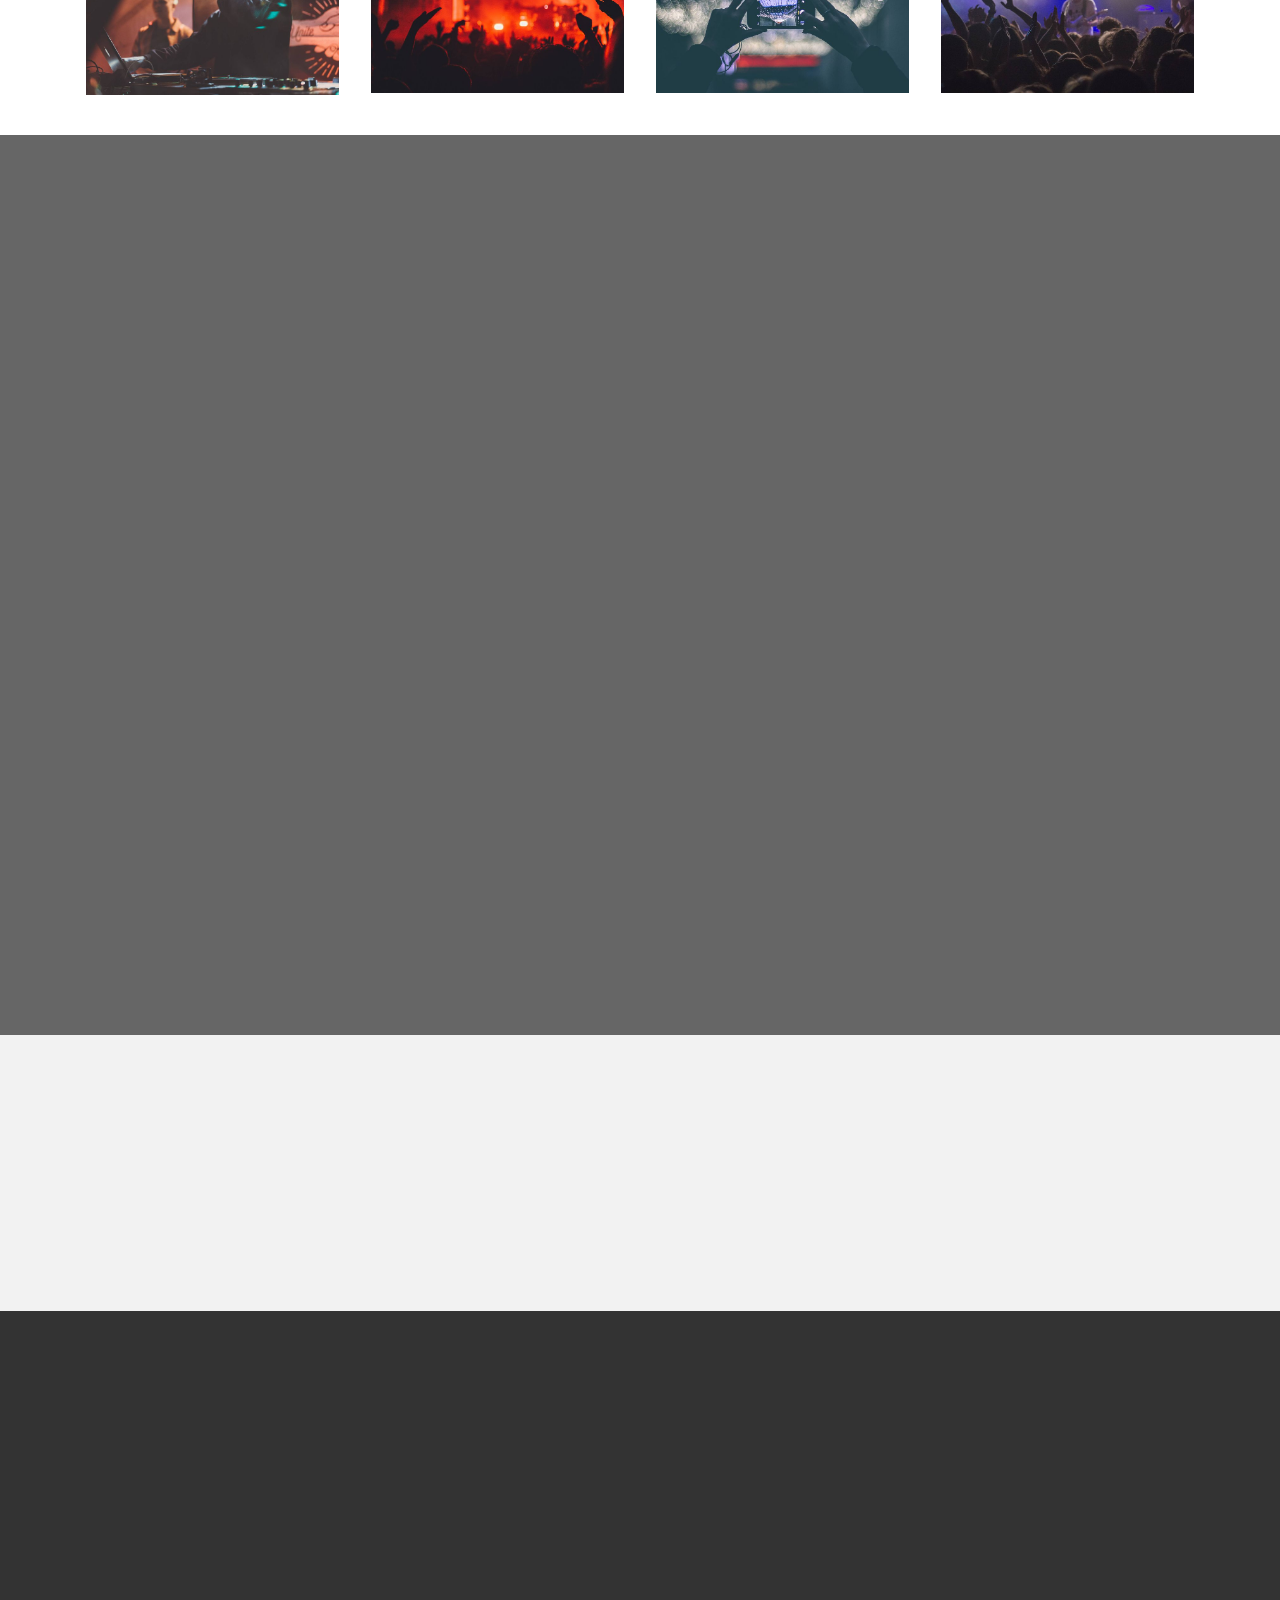
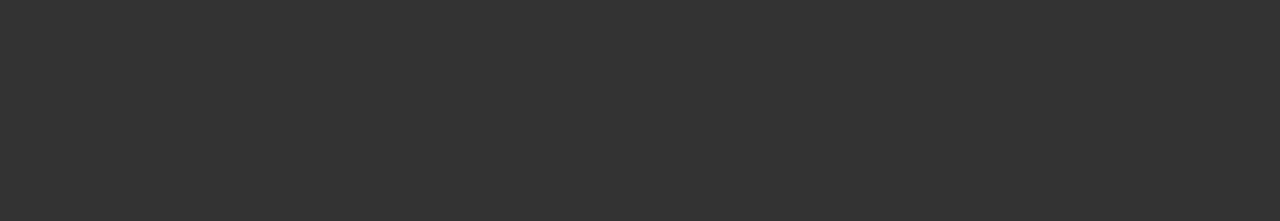
==== commit 4b46d1f7: "create github pages" ====
--- a/index.html
+++ b/index.html
@@ -59,7 +59,7 @@
 
 </section>
 
-<section class="engine"><a rel="external" href="https://mobirise.com">Mobirise Website Builder</a></section><section class="mbr-section mbr-section-hero mbr-section-full mbr-parallax-background mbr-after-navbar" id="header1-h" style="background-image: url(assets/images/pub2-2000x1250.jpg);">
+<section class="engine"><a rel="external" href="https://mobirise.com">https://mobirise.com/</a></section><section class="mbr-section mbr-section-hero mbr-section-full mbr-parallax-background mbr-after-navbar" id="header1-h" style="background-image: url(assets/images/pub2-2000x1250.jpg);">
 
     <div class="mbr-overlay" style="opacity: 0.4; background-color: rgb(0, 0, 0);"></div>
 
@@ -85,7 +85,7 @@
 
     <div class="container">
         <div class="row">
-            <div class="col-xs-12 lead"><p>И бар и кухня сочетают в себе американскую классику с итальянским колоритом под стать названию: виски и вермуты, пицца и бургеры. Меню в « KACHNA Al Capone» авторское и, как настоящий гангстер, хранит очень много секретов, некоторыми из которых могут поделиться с гостями. Например, необычный чесночный круассан готовится из специального сырного теста, а чтобы разгадать тайну одноименной «живой» пиццы с морепродуктами – ее надо попробовать. Кроме того, здесь есть пицца «Lego», которую можно «собрать» на свой вкус из понравившихся ингредиентов, топингов, сыров и соусов на классическом итальянском или слоеном тесте с моцареллой.</p><p><br></p></div>
+            <div class="col-xs-12 lead"><p>« KACHNA Al Capone» – концептуальный бар в стиле американской эпохи «сухого закона», расположенный в самом сердце ПРАГИ, на улице BLANICKA 26. Здесь все продумано таким образом, чтобы гости гарантированно погрузились в атмосферу лихих и харизматичных гангстеров. И бар и кухня сочетают в себе американскую классику с итальянским колоритом под стать названию: виски и вермуты, пицца и бургеры. Меню в « KACHNA Al Capone» авторское и, как настоящий гангстер, хранит очень много секретов, некоторыми из которых могут поделиться с гостями. Например, необычный чесночный круассан готовится из специального сырного теста, а чтобы разгадать тайну одноименной «живой» пиццы с морепродуктами – ее надо попробовать. Кроме того, здесь есть пицца «Lego», которую можно «собрать» на свой вкус из понравившихся ингредиентов, топингов, сыров и соусов на классическом итальянском или слоеном тесте с моцареллой.</p><p><br></p></div>
         </div>
     </div>
 
@@ -385,16 +385,14 @@
     <div class="container">
         <div class="row">
             <div class="mbr-footer-content col-xs-12 col-md-3">
-                <p><strong>Address</strong><br>Kazakhstan, Almaty<br>
-City, Abay 125<br><br><br>
+                <p><strong>Address</strong><br>Blanicka 26, Praha 120 00<br><br><br><br>
 <strong>Contacts</strong><br>
 Email: support@capone.com<br>
-Phone: +1 (0) 000 0000 001<br>
-Fax: +1 (0) 000 0000 002</p>
+Phone: +420 778 861 322<br><br></p>
             </div>
             <div class="mbr-footer-content col-xs-12 col-md-3"><p class="mbr-contacts__text"><strong>Страницы</strong></p><ul><font color="#bcbcbc"><span style="font-size: 14px; line-height: 25px;"><a href="index.html">О Баре</a></span></font><br><span style="font-size: 14px; line-height: 25px;"><a href="Alcapone.html">Al Capone</a></span><br><span style="font-size: 14px; line-height: 25px;"><a href="http://barseng.kz/menu.pdf">Меню</a></span></ul></div>
             <div class="col-xs-12 col-md-6">
-                <div class="mbr-map"><iframe frameborder="0" style="border:0" src="https://www.google.com/maps/embed/v1/place?key=AIzaSyA0Dx_boXQiwvdz8sJHoYeZNVTdoWONYkU&amp;q=place_id:ChIJwS_1cDxpgzgR_ownrv0zpVY" allowfullscreen=""></iframe></div>
+                <div class="mbr-map"><iframe frameborder="0" style="border:0" src="https://www.google.com/maps/embed/v1/place?key=AIzaSyA0Dx_boXQiwvdz8sJHoYeZNVTdoWONYkU&amp;q=place_id:EiRCbGFuaWNrw6EgMjYsIDEyMCAwMCBQcmFoYSAyLCDEjGVza28" allowfullscreen=""></iframe></div>
             </div>
         </div>
     </div>
